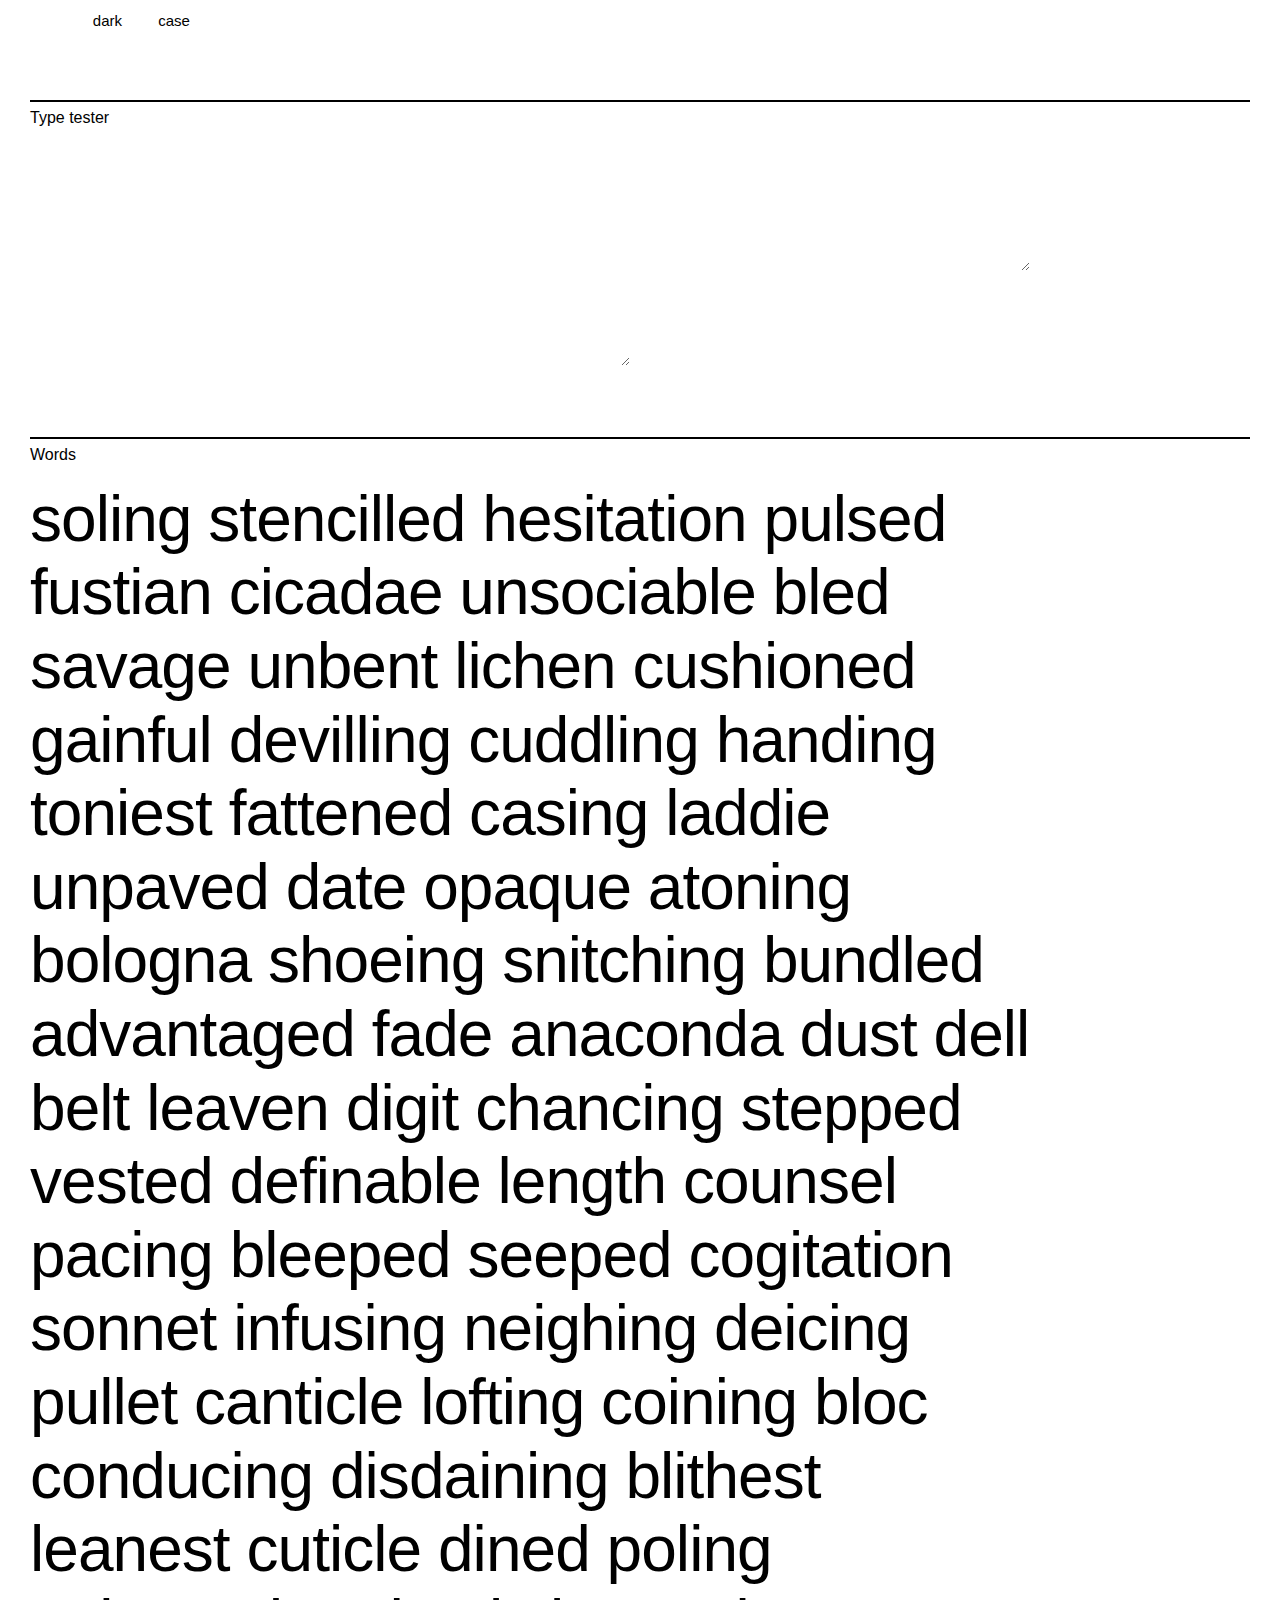
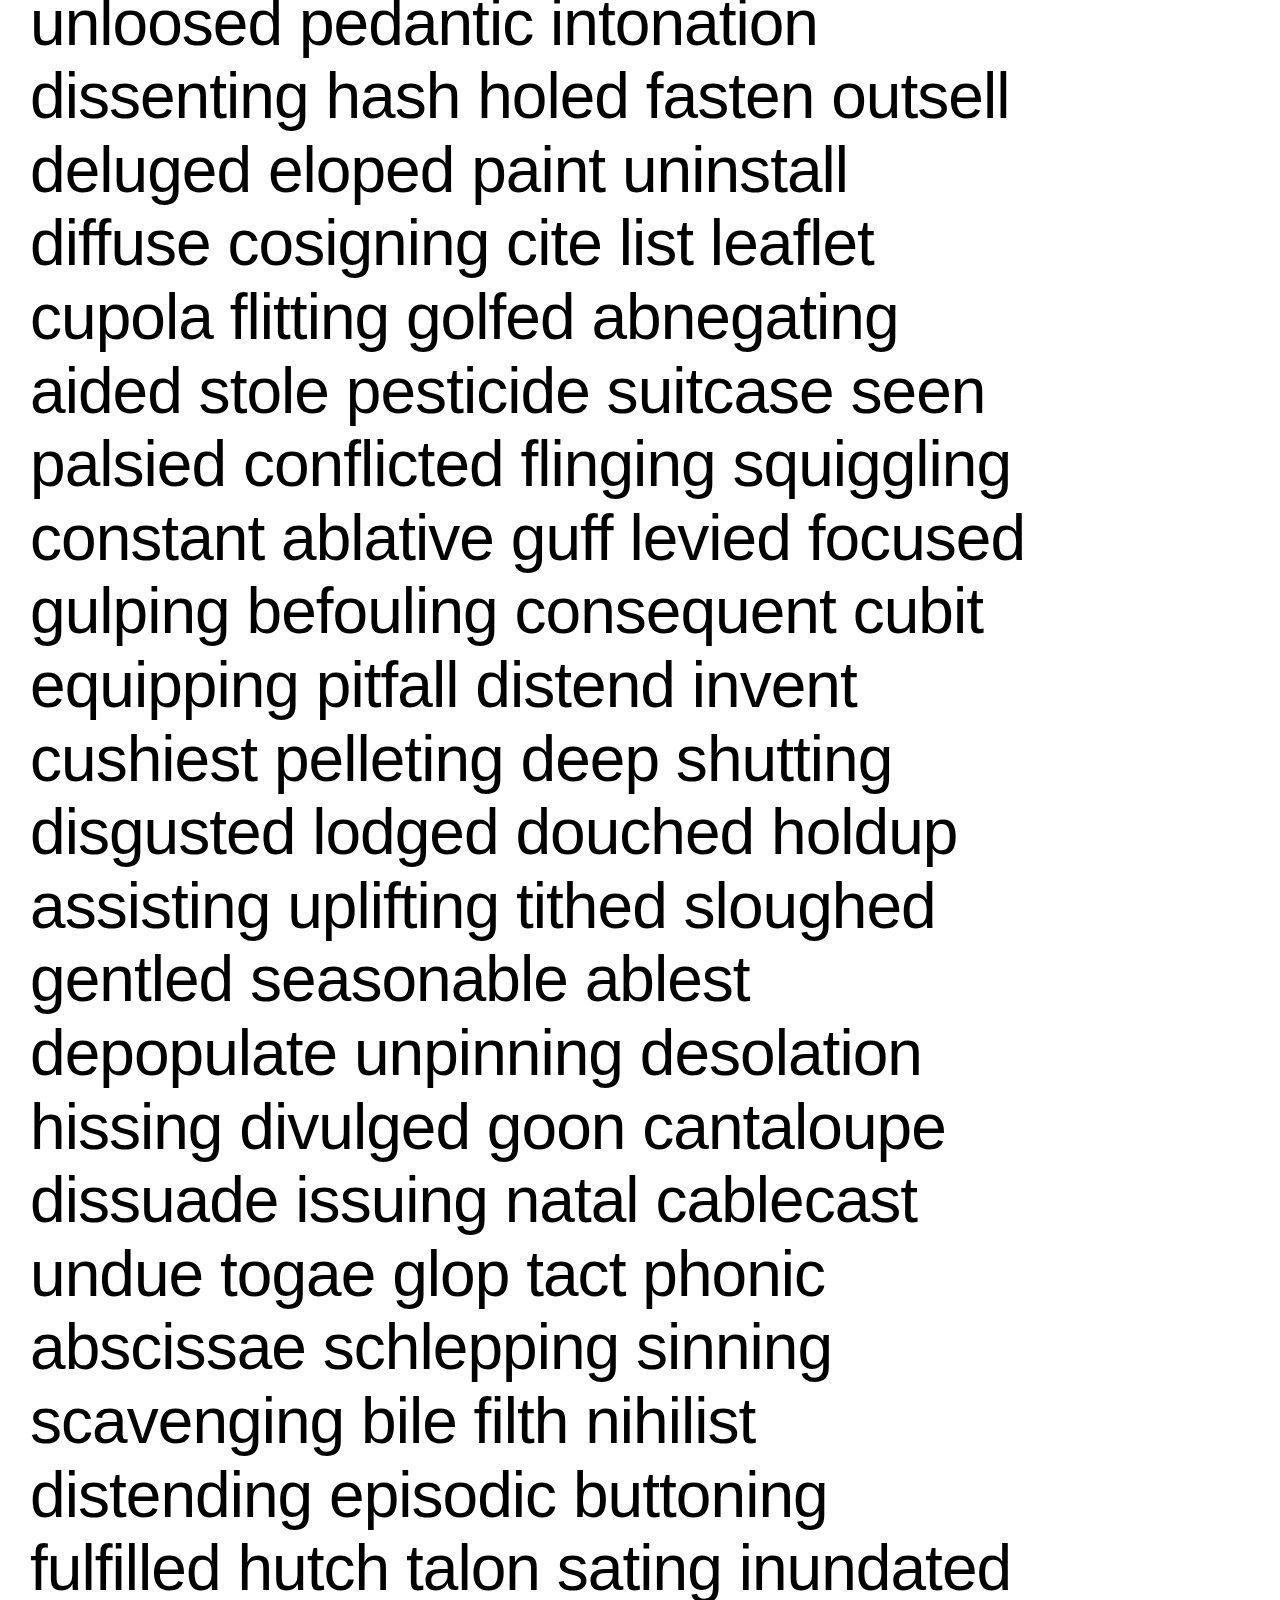
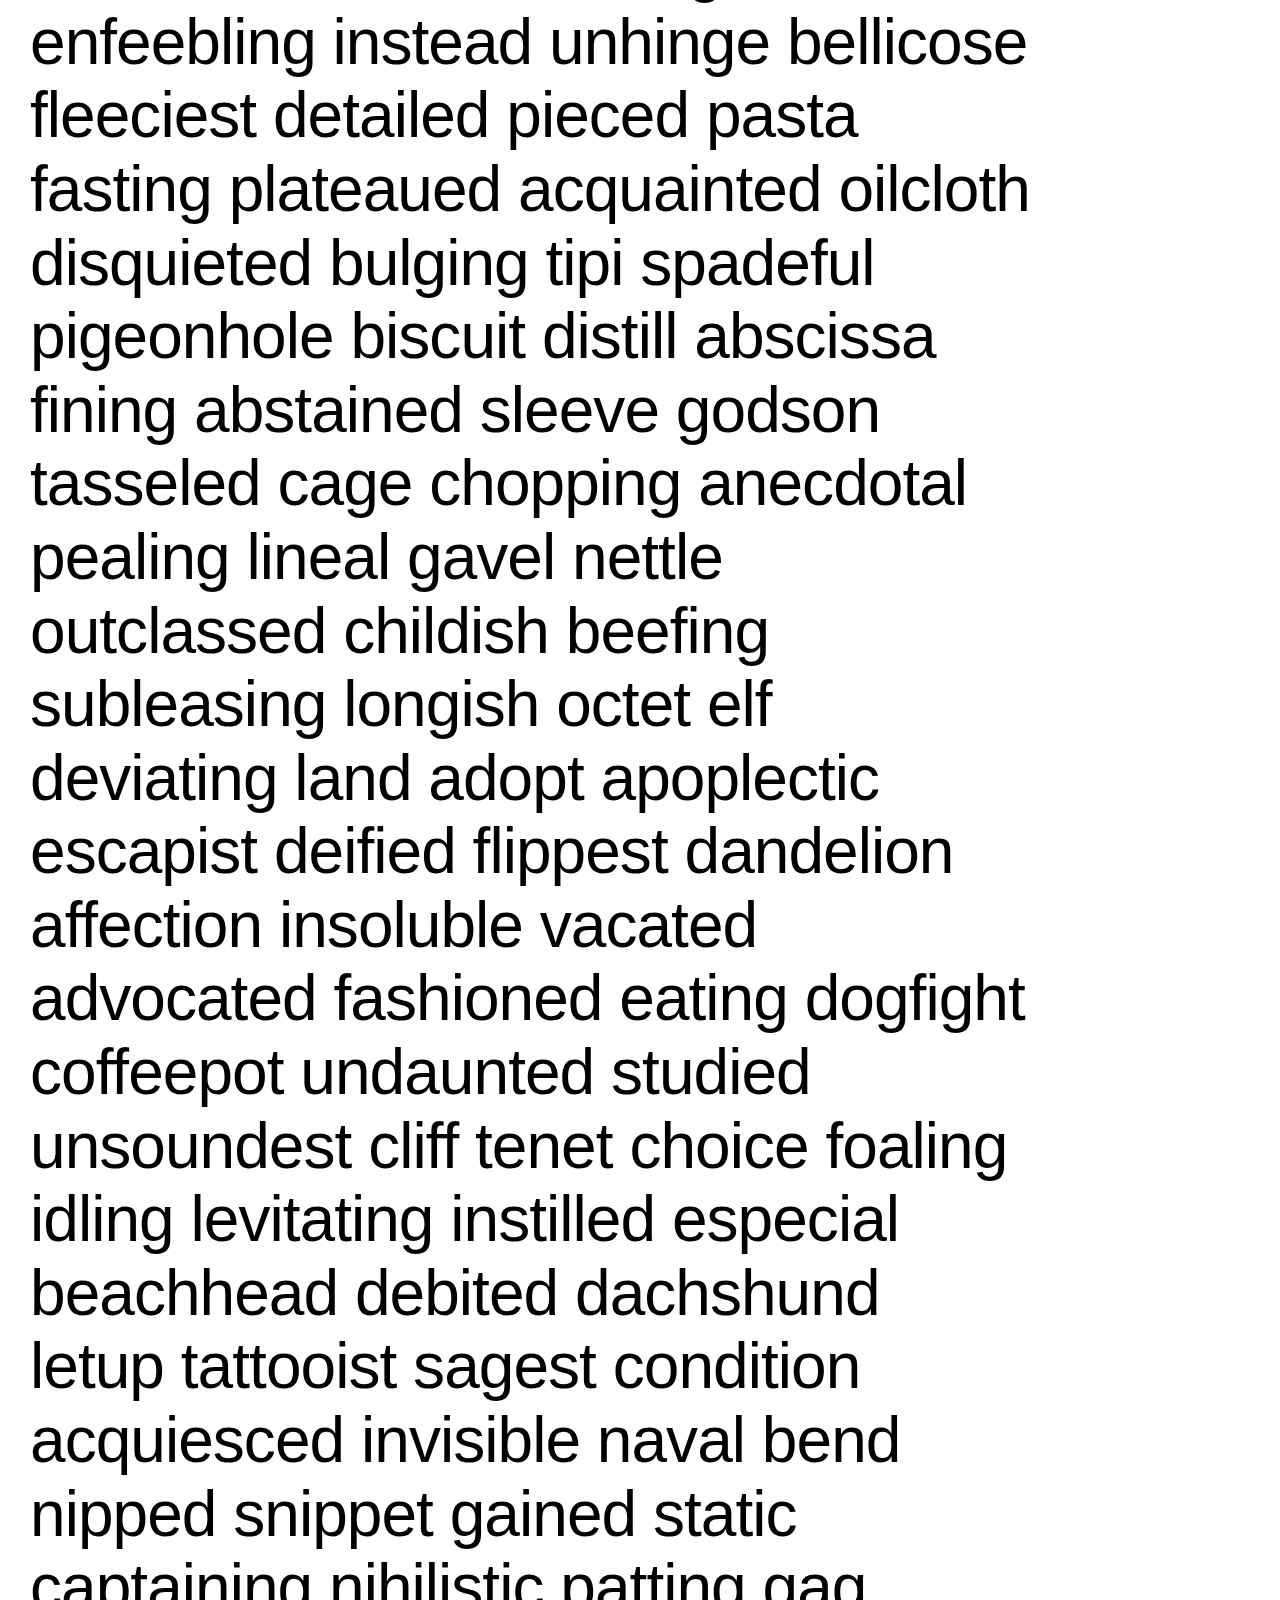
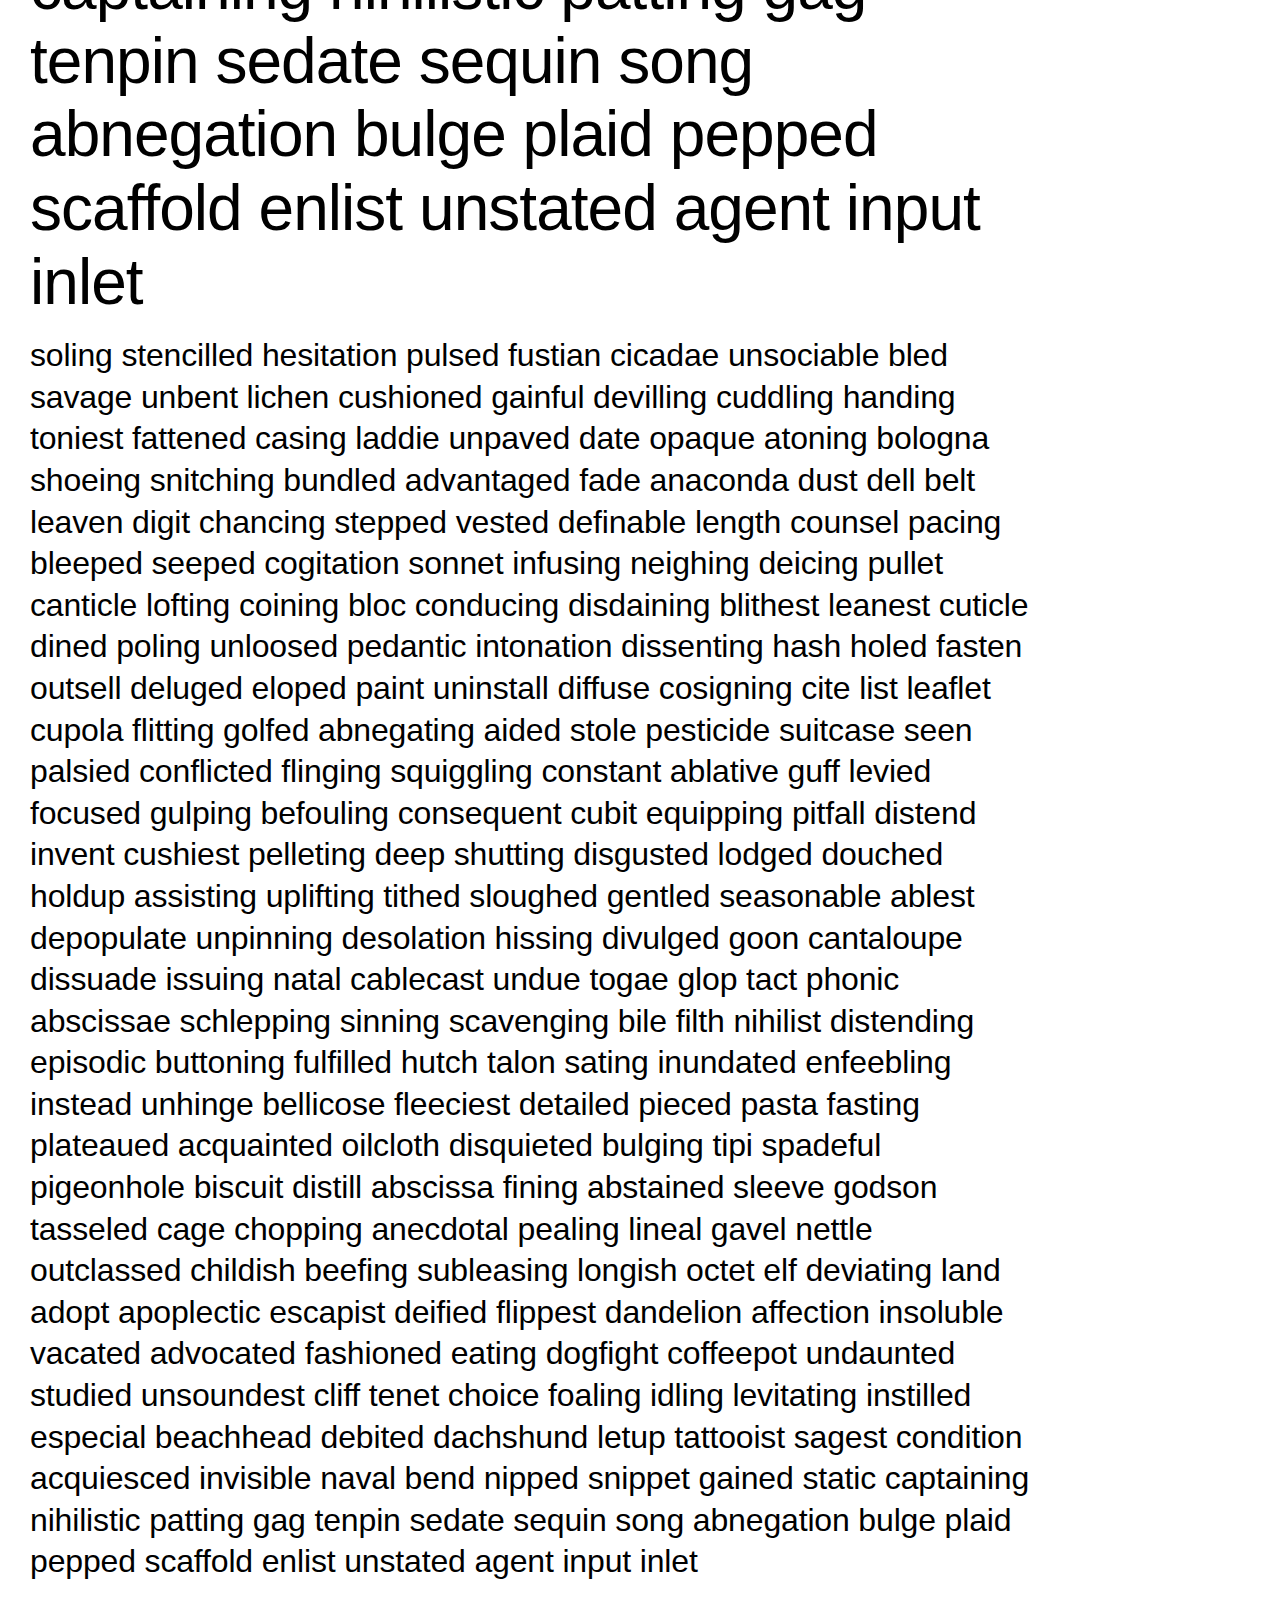
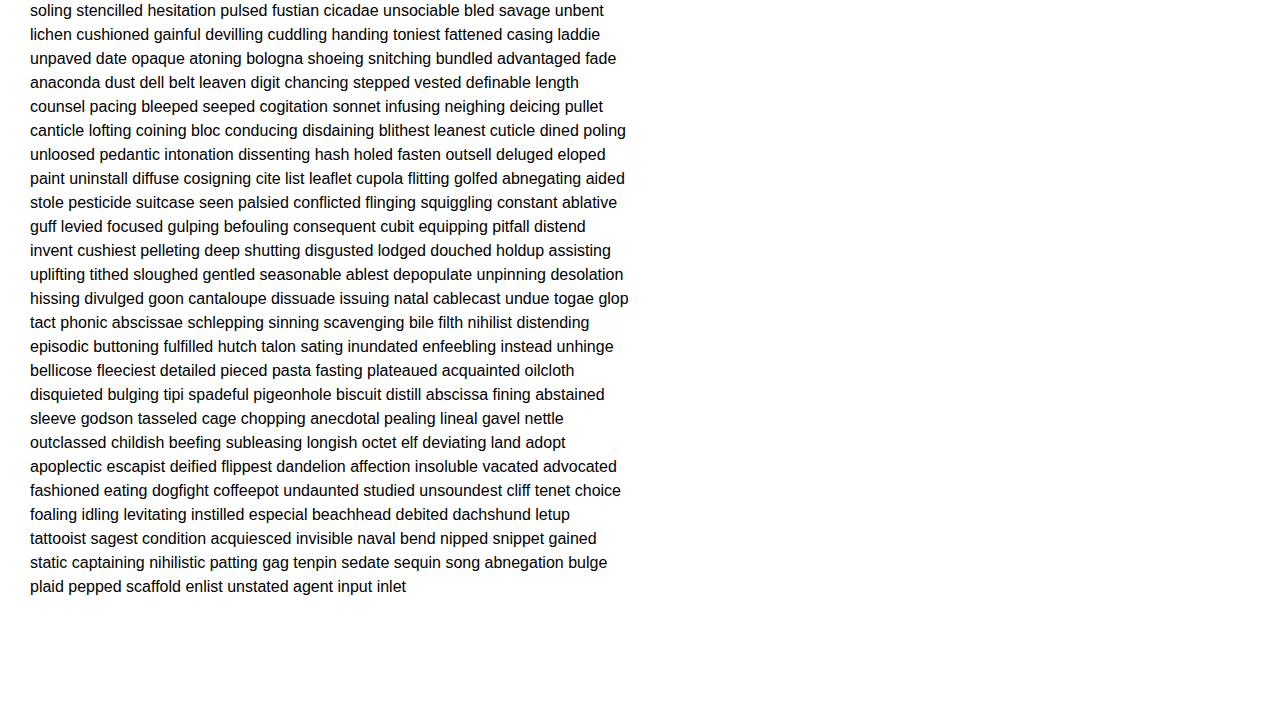
==== index.html @ 8679dfca "Add c" ====
<!doctype html>
<html>
<head>
<meta charset="utf-8">
<meta name="viewport" content="width=device-width, initial-scale=1">
<link rel="stylesheet" href="style.css">
</head>
<body>

<div class="settings-bar">
  <button class="button settings-bar__button" id="dark-button">dark</button>
  <button class="button settings-bar__button" id="uppercase-button">case</button>
  <button class="button settings-bar__button" id="ss01-button">ss01</button>
  <button class="button settings-bar__button" id="ss02-button">ss02</button>
  <button class="button settings-bar__button" id="ss03-button">ss03</button>
  <button class="button settings-bar__button" id="ss04-button">ss04</button>
  <input id="fg-color" class="color-input settings-bar__color-input">
  <input id="bg-color" class="color-input settings-bar__color-input">
</div>

<h2>Type tester</h2>

<textarea class="sync-text" rows="3" style="font-size: 2em; line-height: 1.3; letter-spacing: -.005em; max-width: 1000px">
nnn</textarea>

<textarea class="sync-text" rows="3" style="font-size: 1em; line-height: 1.5; letter-spacing: 0em; max-width: 600px">
nnn</textarea>

<!-- <h2>Text</h2> -->

<h2>Words</h2>

<p class="words" style="font-size: 4em; line-height: 1.15; letter-spacing: -.015em; max-width: 1000px">

<p class="words" style="font-size: 2em; line-height: 1.3; letter-spacing: -.005em; max-width: 1000px">

<p id="words" class="words" style="font-size: 1em; line-height: 1.5; letter-spacing: 0em; max-width: 600px">
soling stencilled hesitation pulsed fustian cicadae unsociable bled savage unbent lichen cushioned gainful devilling cuddling handing toniest fattened casing laddie unpaved date opaque atoning bologna shoeing snitching bundled advantaged fade anaconda dust dell belt leaven digit chancing stepped vested definable length counsel pacing bleeped seeped cogitation sonnet infusing neighing deicing pullet canticle lofting coining bloc conducing disdaining blithest leanest cuticle dined poling unloosed pedantic intonation dissenting hash holed fasten outsell deluged eloped paint uninstall diffuse cosigning cite list leaflet cupola flitting golfed abnegating aided stole pesticide suitcase seen palsied conflicted flinging squiggling constant ablative guff levied focused gulping befouling consequent cubit equipping pitfall distend invent cushiest pelleting deep shutting disgusted lodged douched holdup assisting uplifting tithed sloughed gentled seasonable ablest depopulate unpinning desolation hissing divulged goon cantaloupe dissuade issuing natal cablecast undue togae glop tact phonic abscissae schlepping sinning scavenging bile filth nihilist distending episodic buttoning fulfilled hutch talon sating inundated enfeebling instead unhinge bellicose fleeciest detailed pieced pasta fasting plateaued acquainted oilcloth disquieted bulging tipi spadeful pigeonhole biscuit distill abscissa fining abstained sleeve godson tasseled cage chopping anecdotal pealing lineal gavel nettle outclassed childish beefing subleasing longish octet elf deviating land adopt apoplectic escapist deified flippest dandelion affection insoluble vacated advocated fashioned eating dogfight coffeepot undaunted studied unsoundest cliff tenet choice foaling idling levitating instilled especial beachhead debited dachshund letup tattooist sagest condition acquiesced invisible naval bend nipped snippet gained static captaining nihilistic patting gag tenpin sedate sequin song abnegation bulge plaid pepped scaffold enlist unstated agent input inlet

<script src="main.js"></script>
</body>
</html>
---- style.css ----
@font-face {
  font-family: 'TTUU';
  font-weight: 400;
  src: url(TTUU-Regular.otf);
}

* {
  box-sizing: border-box;
  font: inherit;
  margin: 0;
  padding: 0;
}

body {
  font-family: 'TTUU', sans-serif;
  font-size: 16px;
  line-height: 1.5;
  margin: 100px auto 120px;
  max-width: 1600px;
  padding: 0 30px;
  /* text-transform: uppercase; */
  word-wrap: break-word;

  background: #fff;
  /* background: #0af50a; */
  /* background: #ff0707; */
  /* background: #fff000; */
  /* background: #00ccff; */
  /* background: #ff00cc; */
  color: #000;
}

.dark {
  background: #000;
  /* background: #0076d6; */
  color: #fff;
  /* color: #0af50a; */
  /* color: #ff0707; */
  /* color: #fff000; */
  /* color: #00ccff; */
  /* color: #ff00cc; */
}

.uppercase {
  text-transform: uppercase;
  /* text-transform: capitalize; */
}

.color-input {
  background: none;
  border: 0;
  color: inherit;
}

textarea {
  background: inherit;
  border: 0;
  color: inherit;
  margin: 0 0 16px;
  outline: 0;
  padding: 0;
  text-transform: inherit;
  width: 100%;
}


p {
  margin: 0 0 16px;
}

h2 {
  border-top: 2px solid;
  border-top-color: inherit;
  margin: 48px 0 16px;
  padding: .25em 0 0 0;
}

img {
  display: block;
  margin: 0 auto;
  max-width: 1000px;
  width: 100%;
}

button {
  background: none;
  border: 0;
  color: inherit;
  text-transform: inherit;
}

.button {
  cursor: pointer;
}

.settings-bar {
  background: inherit;
  font-size: 15px;
  left: 0;
  line-height: 1;
  padding: 0 6%;
  position: fixed;
  top: 0;
  width: 100%;
}

.settings-bar__button {
  padding: 13px 16px 11px;
}

.settings-bar__color-input {
  border: 0;
  padding: 12px 0 10px;
  width: 160px;
}

#dark-button {
  /* display: none; */
}

#ss01-button,
#ss02-button,
#ss03-button,
#ss04-button,
#fg-color,
#bg-color {
  display: none;
}
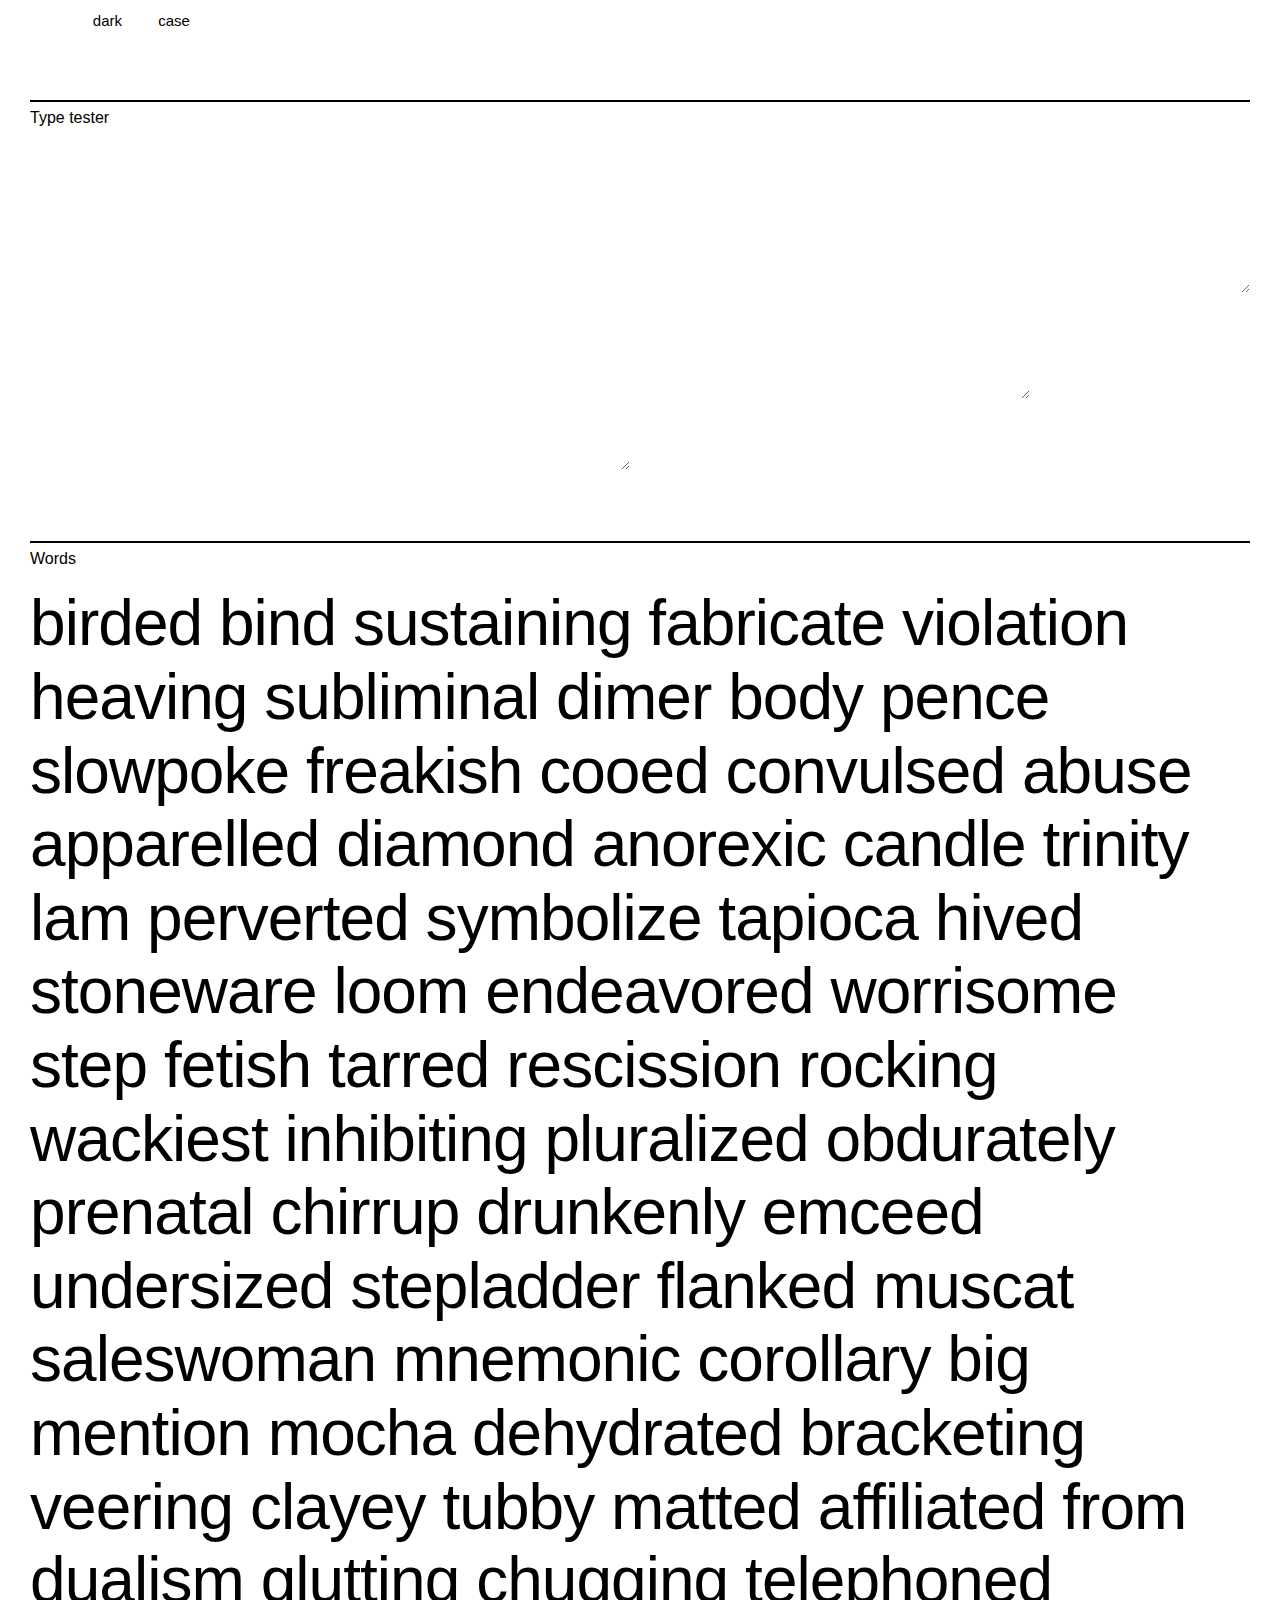
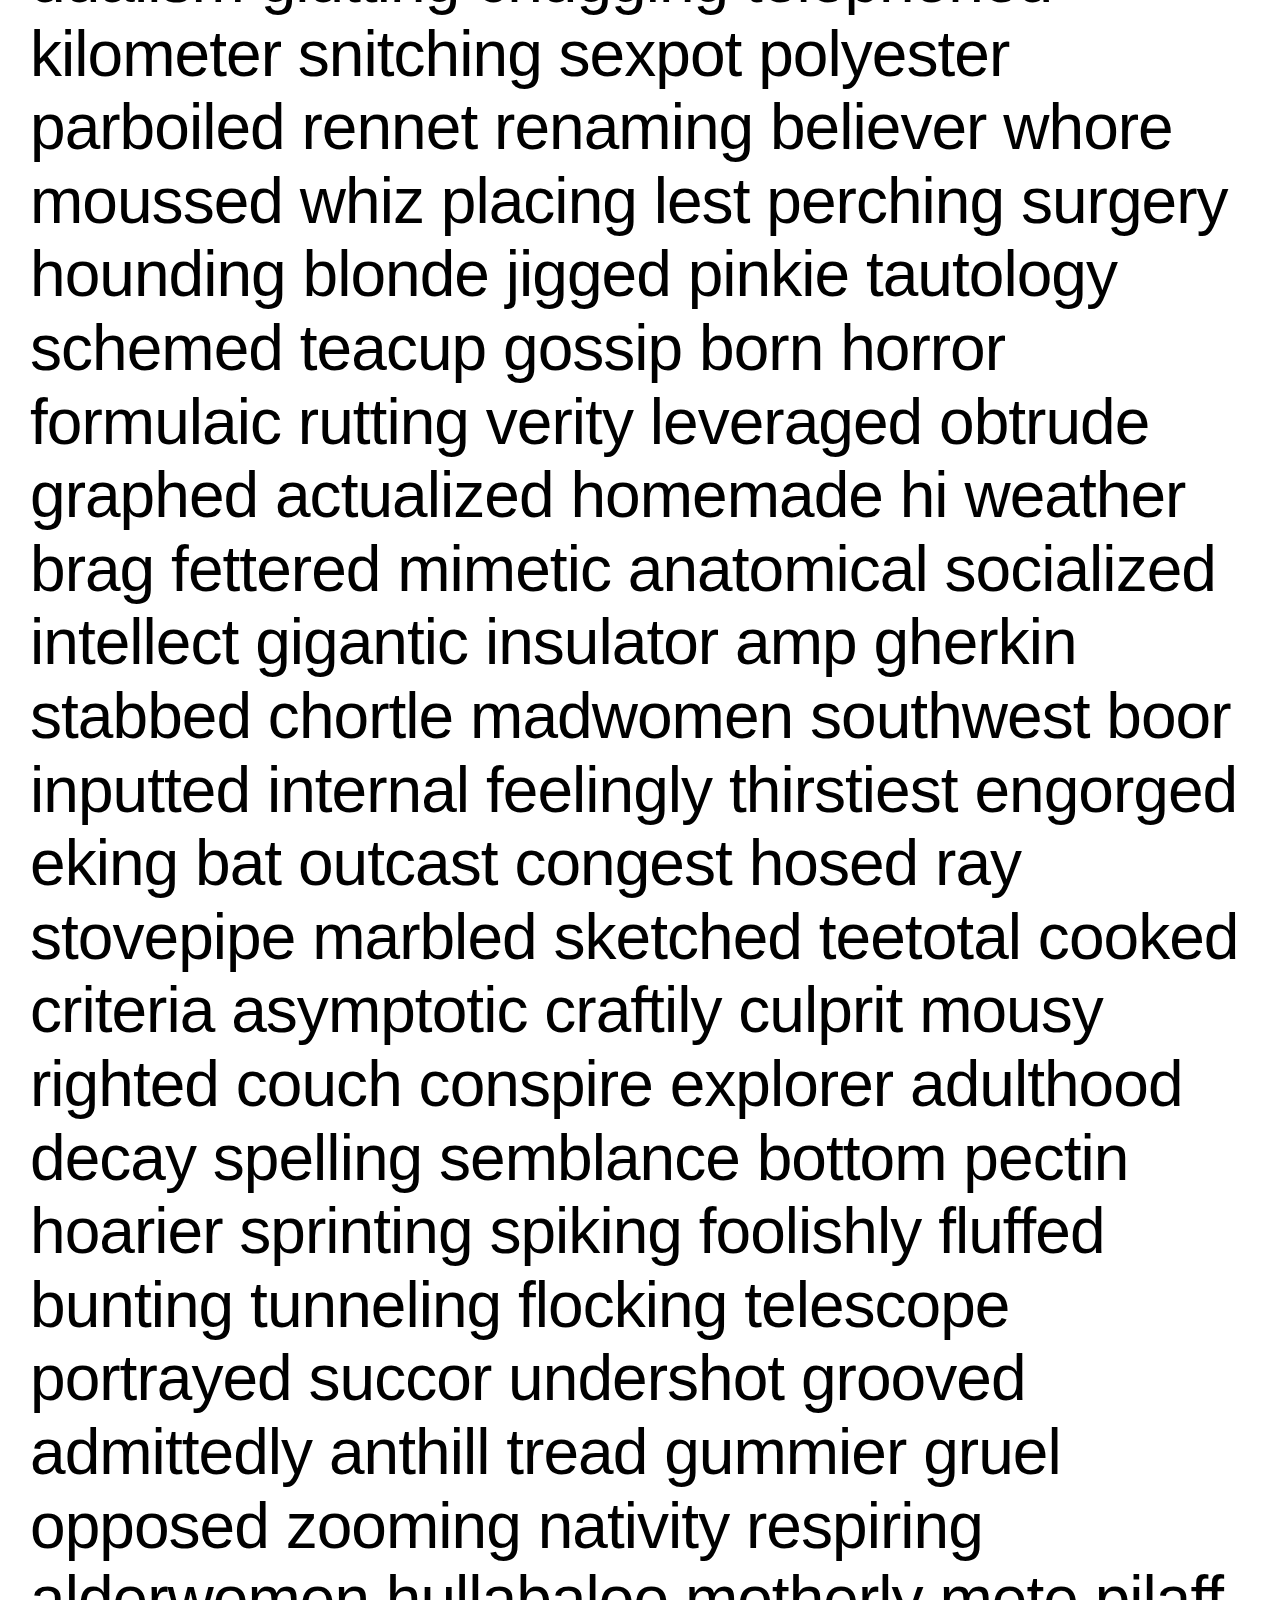
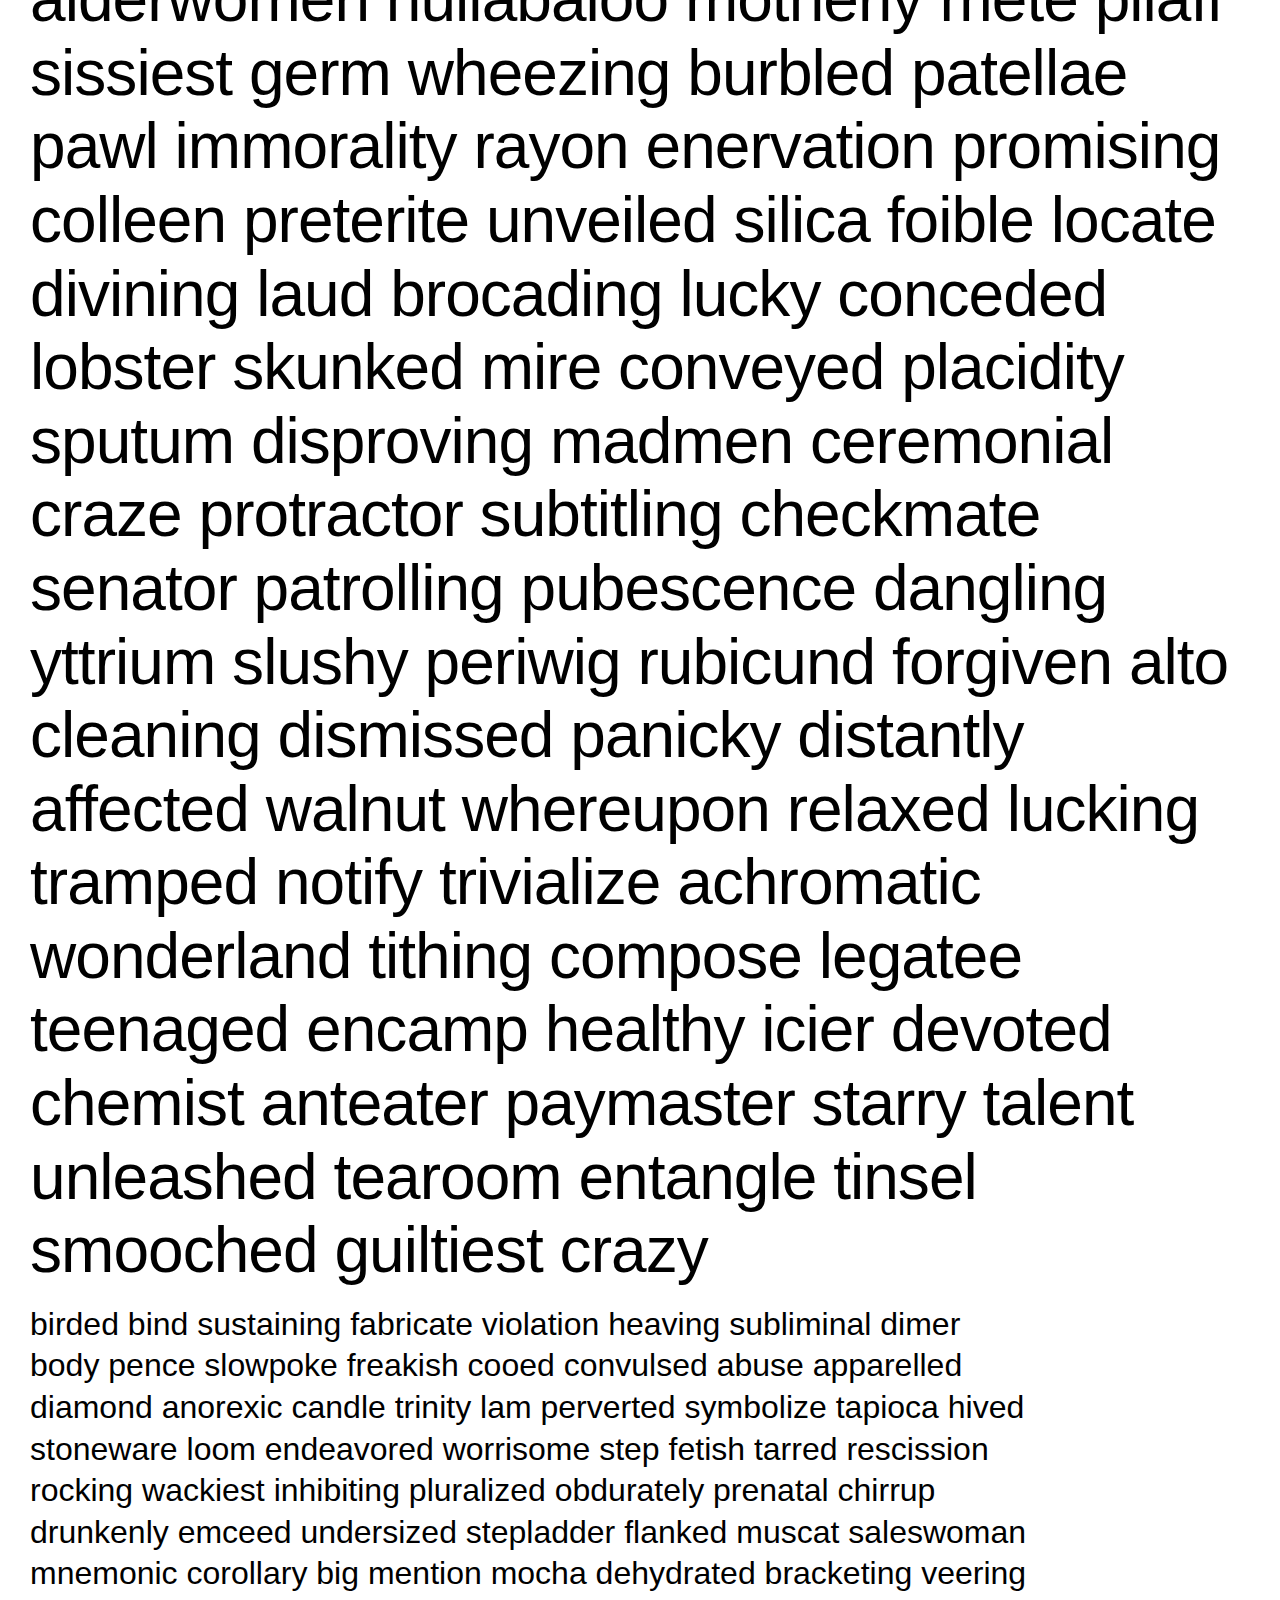
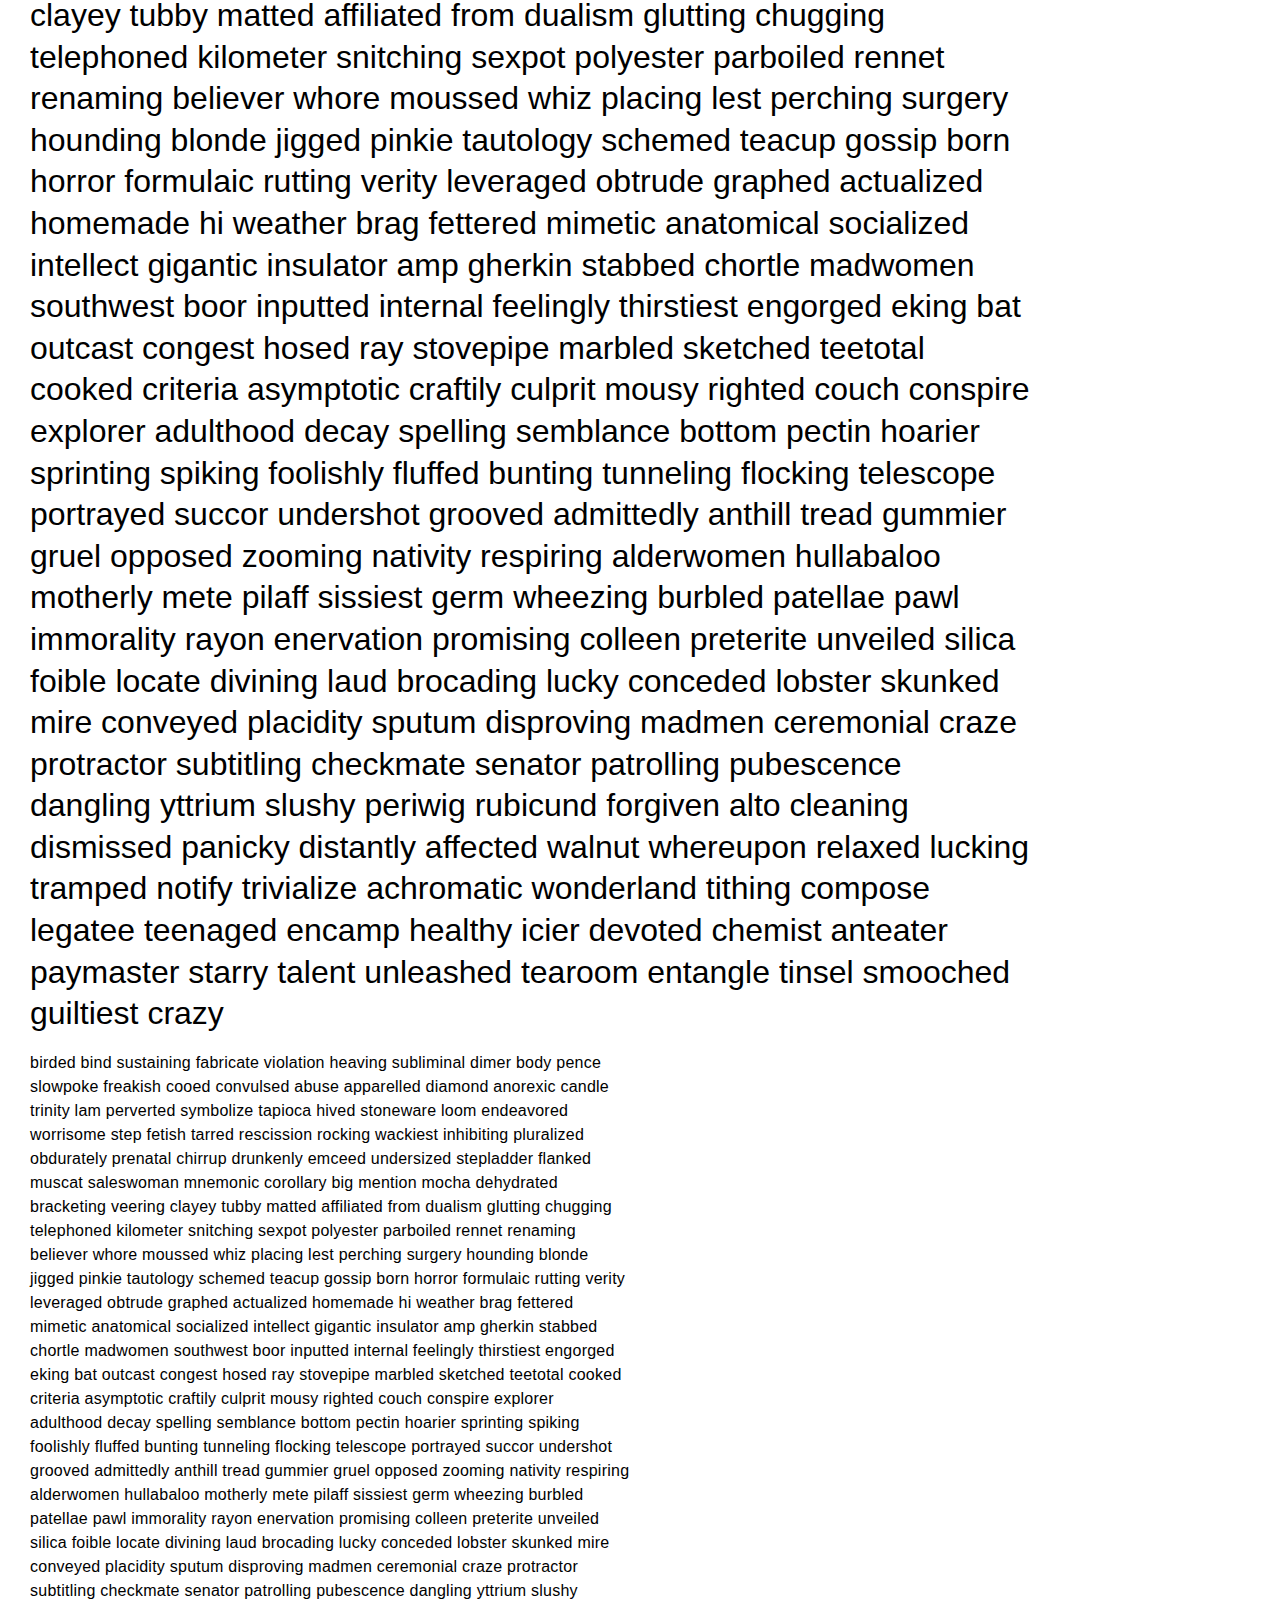
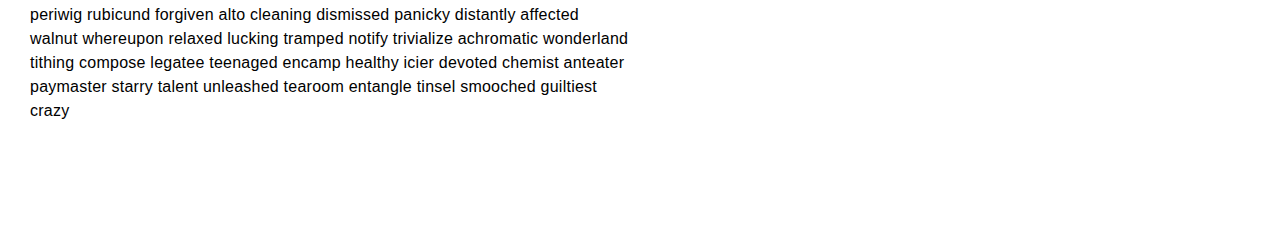
==== commit 9b0dcec5: "Update" ====
--- a/index.html
+++ b/index.html
@@ -20,22 +20,25 @@
 
 <h2>Type tester</h2>
 
-<textarea class="sync-text" rows="3" style="font-size: 2em; line-height: 1.3; letter-spacing: -.005em; max-width: 1000px">
+<textarea class="sync-text" rows="2" style="font-size: 4em; line-height: 1.15; letter-spacing: -.015em; max-width: 1300px">
 nnn</textarea>
 
-<textarea class="sync-text" rows="3" style="font-size: 1em; line-height: 1.5; letter-spacing: 0em; max-width: 600px">
+<textarea class="sync-text" rows="2" style="font-size: 2em; line-height: 1.3; letter-spacing: 0em; max-width: 1000px">
+nnn</textarea>
+
+<textarea class="sync-text" rows="2" style="font-size: 1em; line-height: 1.5; letter-spacing: .015em; max-width: 600px">
 nnn</textarea>
 
 <!-- <h2>Text</h2> -->
 
 <h2>Words</h2>
 
-<p class="words" style="font-size: 4em; line-height: 1.15; letter-spacing: -.015em; max-width: 1000px">
+<p class="words" style="font-size: 4em; line-height: 1.15; letter-spacing: -.015em; max-width: 1300px">
 
-<p class="words" style="font-size: 2em; line-height: 1.3; letter-spacing: -.005em; max-width: 1000px">
+<p class="words" style="font-size: 2em; line-height: 1.3; letter-spacing: 0em; max-width: 1000px">
 
-<p id="words" class="words" style="font-size: 1em; line-height: 1.5; letter-spacing: 0em; max-width: 600px">
-soling stencilled hesitation pulsed fustian cicadae unsociable bled savage unbent lichen cushioned gainful devilling cuddling handing toniest fattened casing laddie unpaved date opaque atoning bologna shoeing snitching bundled advantaged fade anaconda dust dell belt leaven digit chancing stepped vested definable length counsel pacing bleeped seeped cogitation sonnet infusing neighing deicing pullet canticle lofting coining bloc conducing disdaining blithest leanest cuticle dined poling unloosed pedantic intonation dissenting hash holed fasten outsell deluged eloped paint uninstall diffuse cosigning cite list leaflet cupola flitting golfed abnegating aided stole pesticide suitcase seen palsied conflicted flinging squiggling constant ablative guff levied focused gulping befouling consequent cubit equipping pitfall distend invent cushiest pelleting deep shutting disgusted lodged douched holdup assisting uplifting tithed sloughed gentled seasonable ablest depopulate unpinning desolation hissing divulged goon cantaloupe dissuade issuing natal cablecast undue togae glop tact phonic abscissae schlepping sinning scavenging bile filth nihilist distending episodic buttoning fulfilled hutch talon sating inundated enfeebling instead unhinge bellicose fleeciest detailed pieced pasta fasting plateaued acquainted oilcloth disquieted bulging tipi spadeful pigeonhole biscuit distill abscissa fining abstained sleeve godson tasseled cage chopping anecdotal pealing lineal gavel nettle outclassed childish beefing subleasing longish octet elf deviating land adopt apoplectic escapist deified flippest dandelion affection insoluble vacated advocated fashioned eating dogfight coffeepot undaunted studied unsoundest cliff tenet choice foaling idling levitating instilled especial beachhead debited dachshund letup tattooist sagest condition acquiesced invisible naval bend nipped snippet gained static captaining nihilistic patting gag tenpin sedate sequin song abnegation bulge plaid pepped scaffold enlist unstated agent input inlet
+<p id="words" class="words" style="font-size: 1em; line-height: 1.5; letter-spacing: .015em; max-width: 600px">
+birded bind sustaining fabricate violation heaving subliminal dimer body pence slowpoke freakish cooed convulsed abuse apparelled diamond anorexic candle trinity lam perverted symbolize tapioca hived stoneware loom endeavored worrisome step fetish tarred rescission rocking wackiest inhibiting pluralized obdurately prenatal chirrup drunkenly emceed undersized stepladder flanked muscat saleswoman mnemonic corollary big mention mocha dehydrated bracketing veering clayey tubby matted affiliated from dualism glutting chugging telephoned kilometer snitching sexpot polyester parboiled rennet renaming believer whore moussed whiz placing lest perching surgery hounding blonde jigged pinkie tautology schemed teacup gossip born horror formulaic rutting verity leveraged obtrude graphed actualized homemade hi weather brag fettered mimetic anatomical socialized intellect gigantic insulator amp gherkin stabbed chortle madwomen southwest boor inputted internal feelingly thirstiest engorged eking bat outcast congest hosed ray stovepipe marbled sketched teetotal cooked criteria asymptotic craftily culprit mousy righted couch conspire explorer adulthood decay spelling semblance bottom pectin hoarier sprinting spiking foolishly fluffed bunting tunneling flocking telescope portrayed succor undershot grooved admittedly anthill tread gummier gruel opposed zooming nativity respiring alderwomen hullabaloo motherly mete pilaff sissiest germ wheezing burbled patellae pawl immorality rayon enervation promising colleen preterite unveiled silica foible locate divining laud brocading lucky conceded lobster skunked mire conveyed placidity sputum disproving madmen ceremonial craze protractor subtitling checkmate senator patrolling pubescence dangling yttrium slushy periwig rubicund forgiven alto cleaning dismissed panicky distantly affected walnut whereupon relaxed lucking tramped notify trivialize achromatic wonderland tithing compose legatee teenaged encamp healthy icier devoted chemist anteater paymaster starry talent unleashed tearoom entangle tinsel smooched guiltiest crazy
 
 <script src="main.js"></script>
 </body>
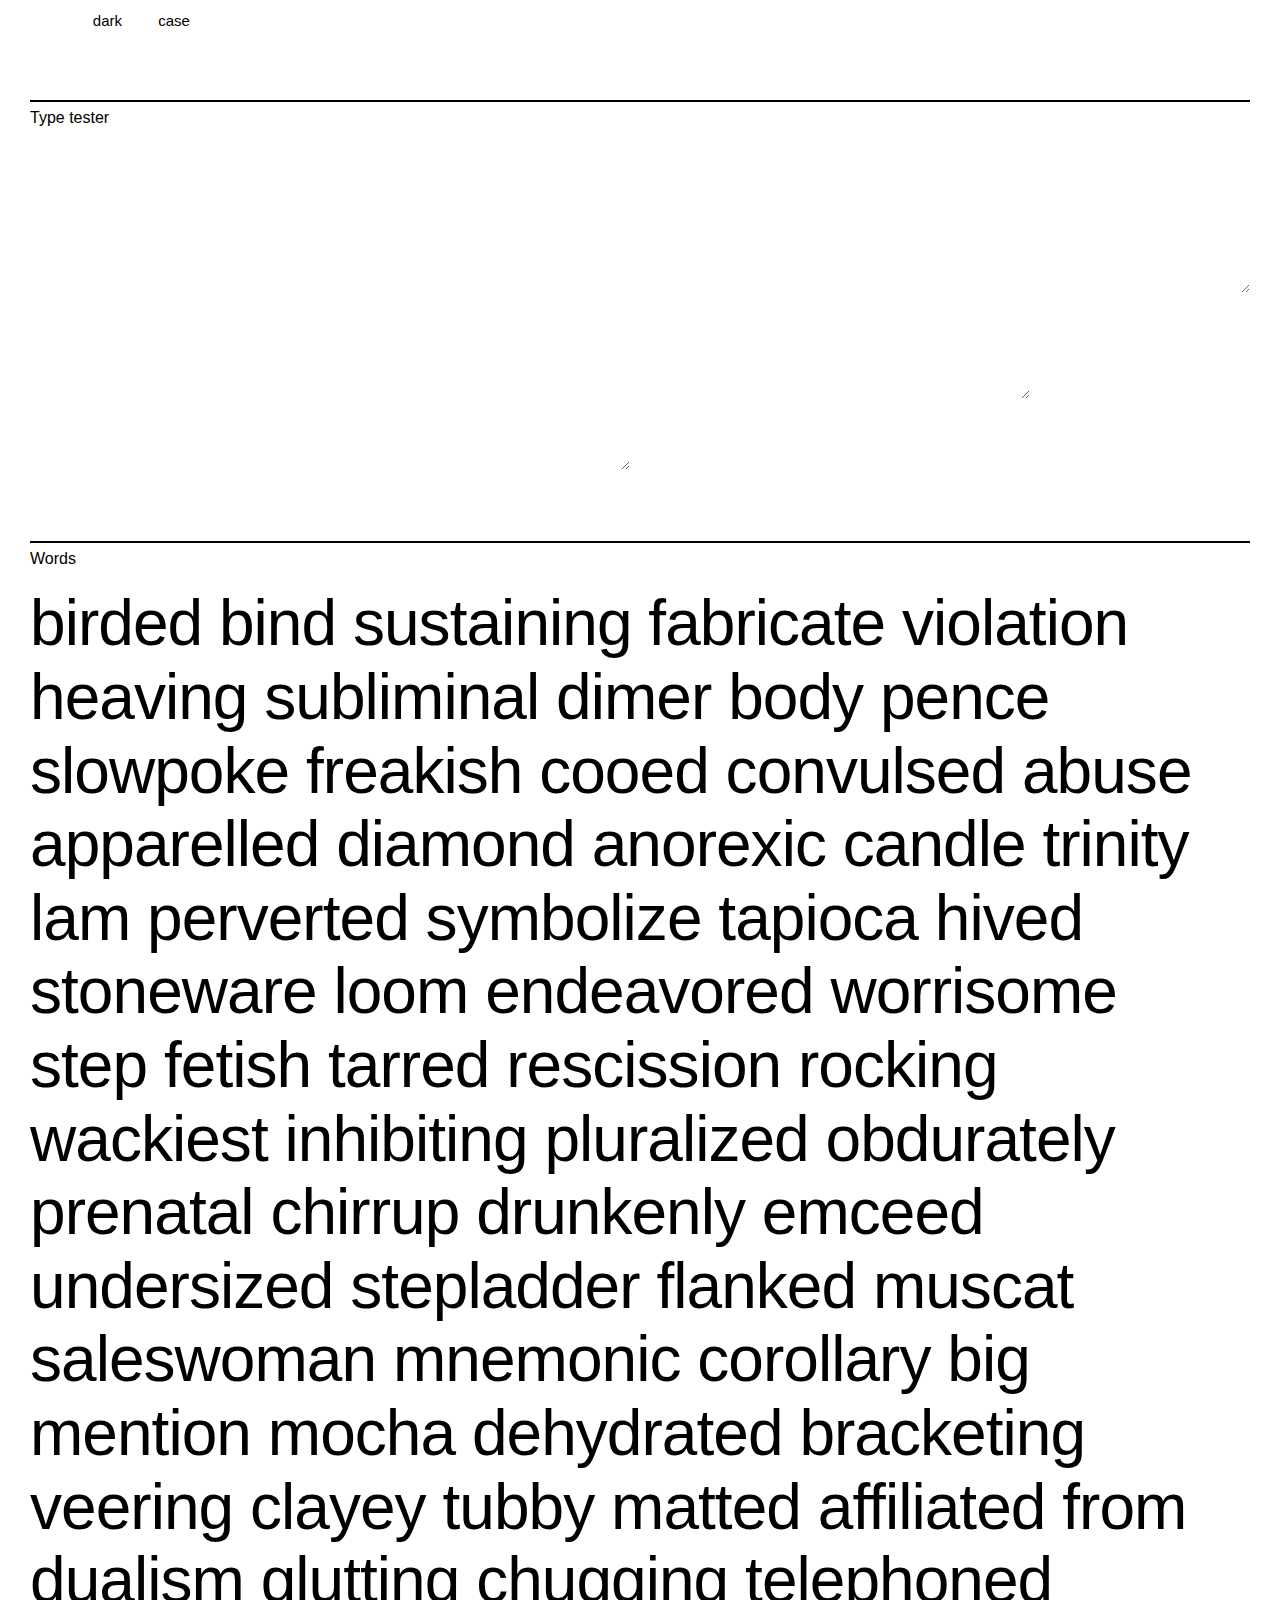
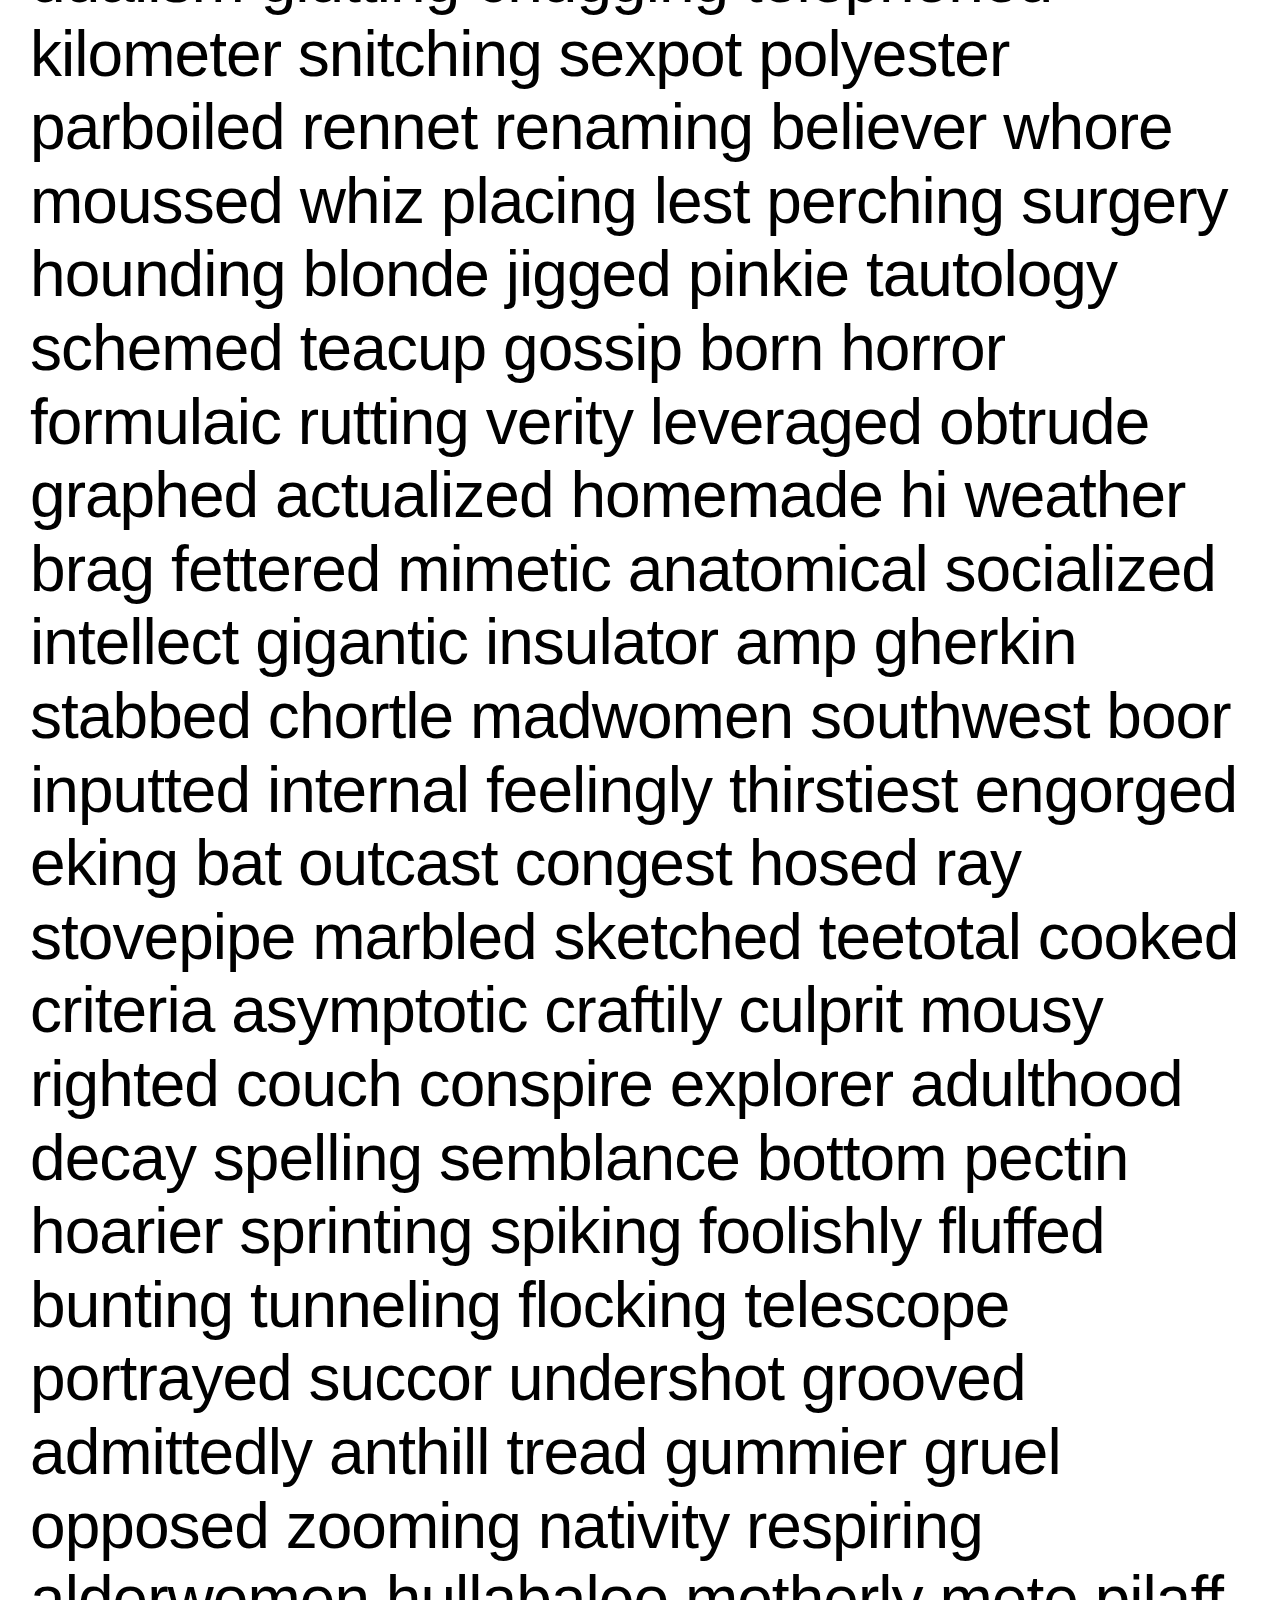
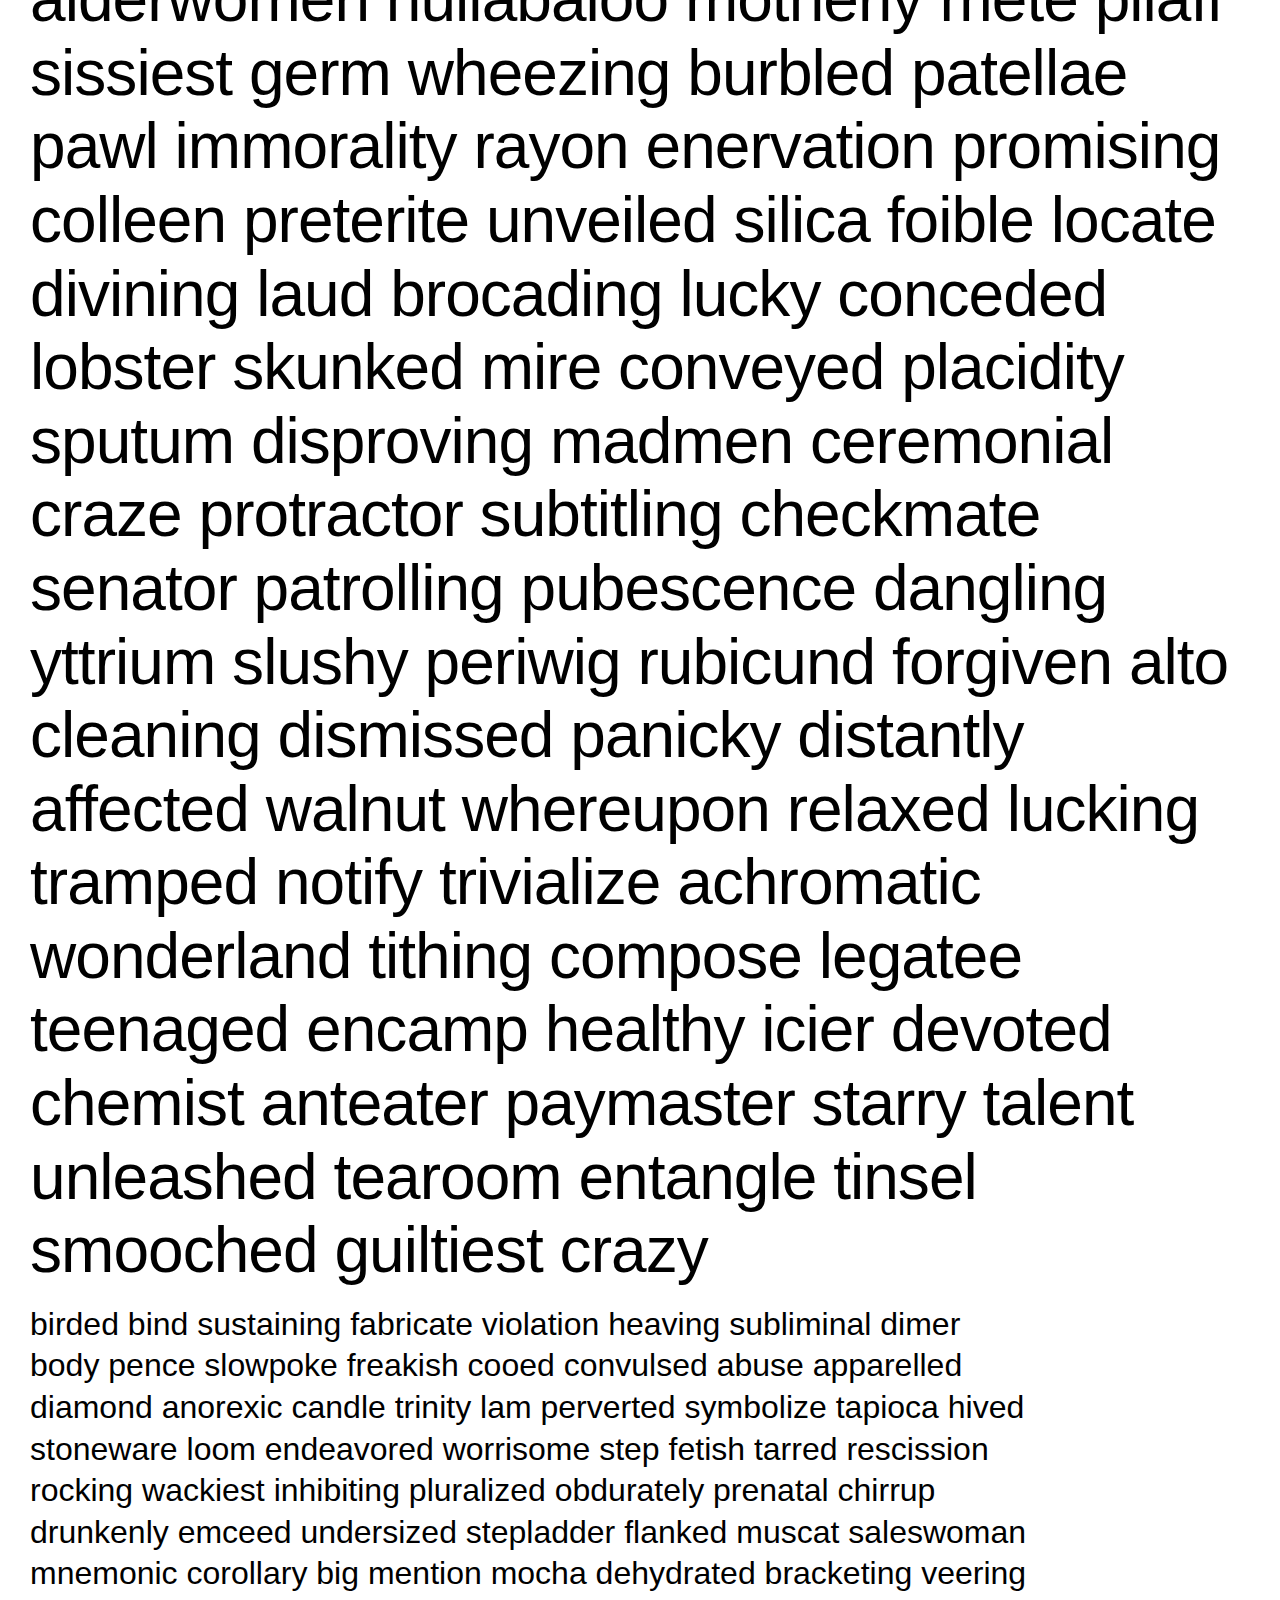
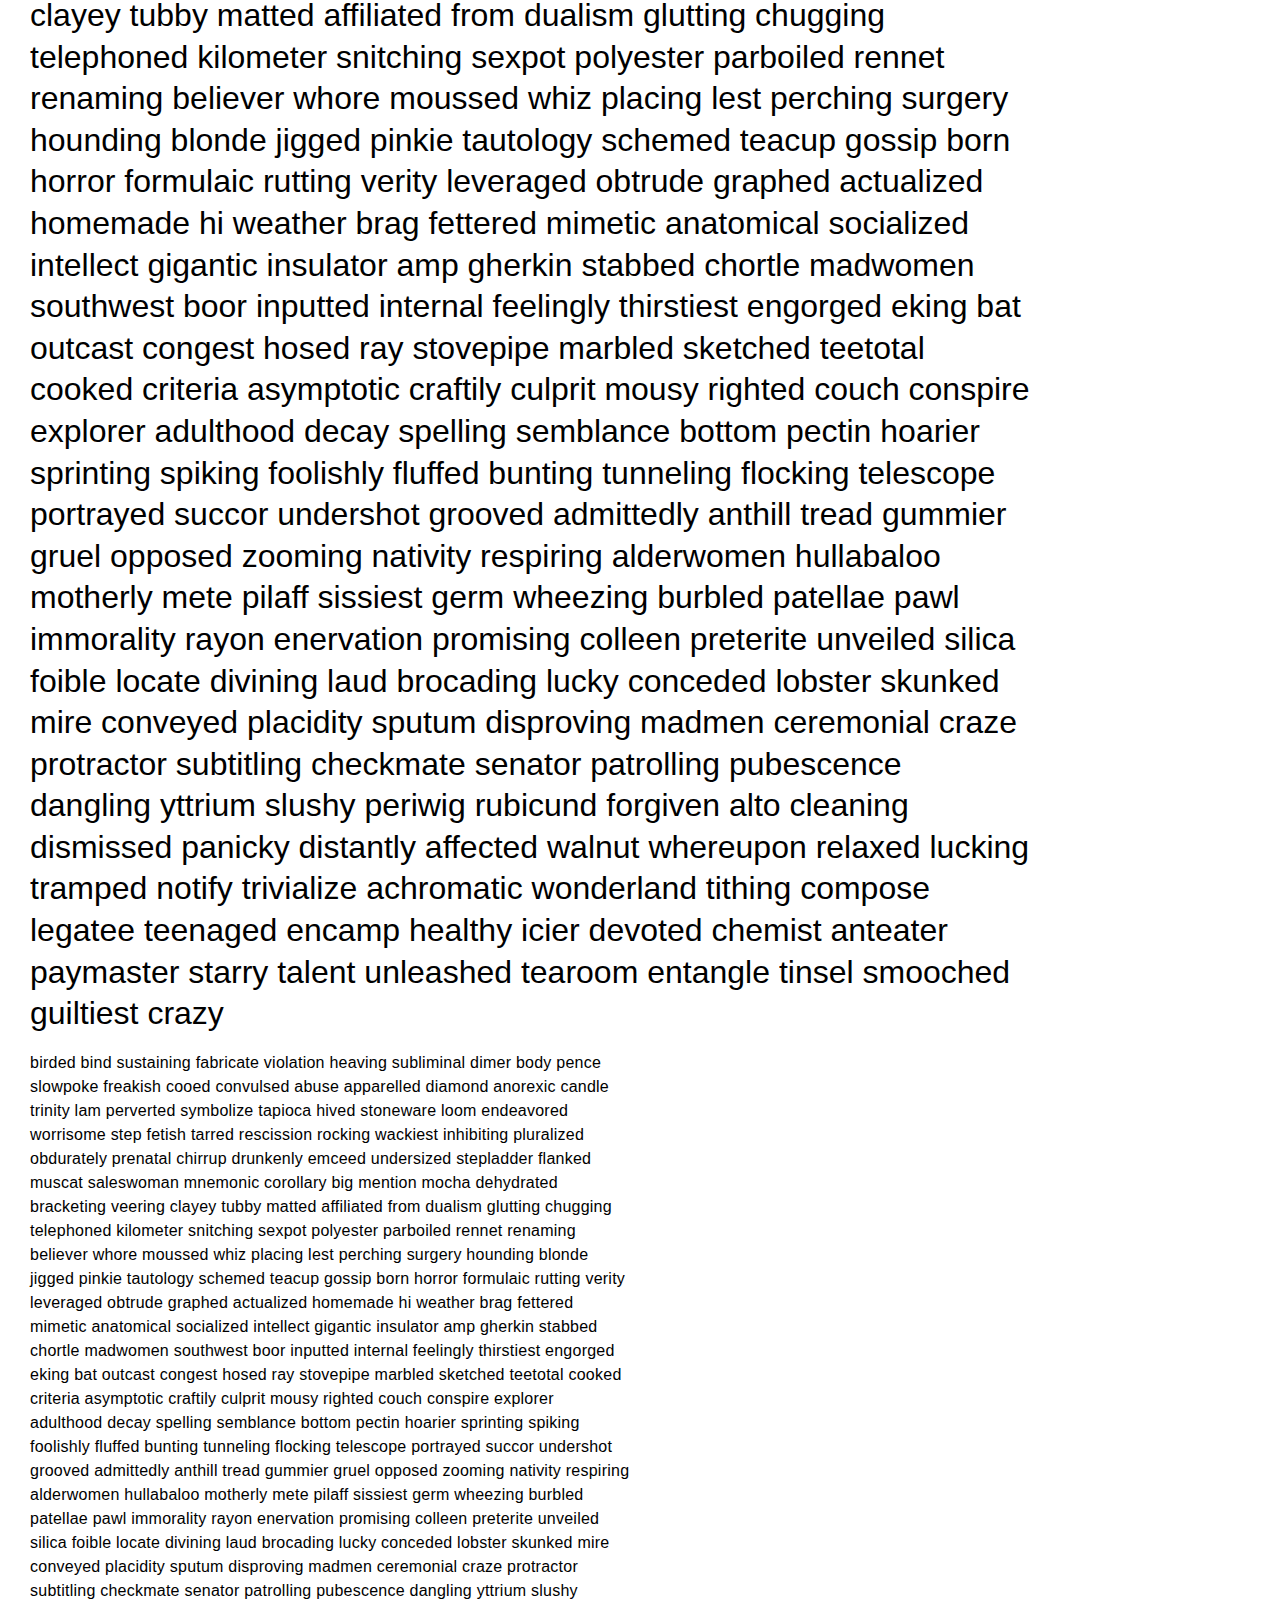
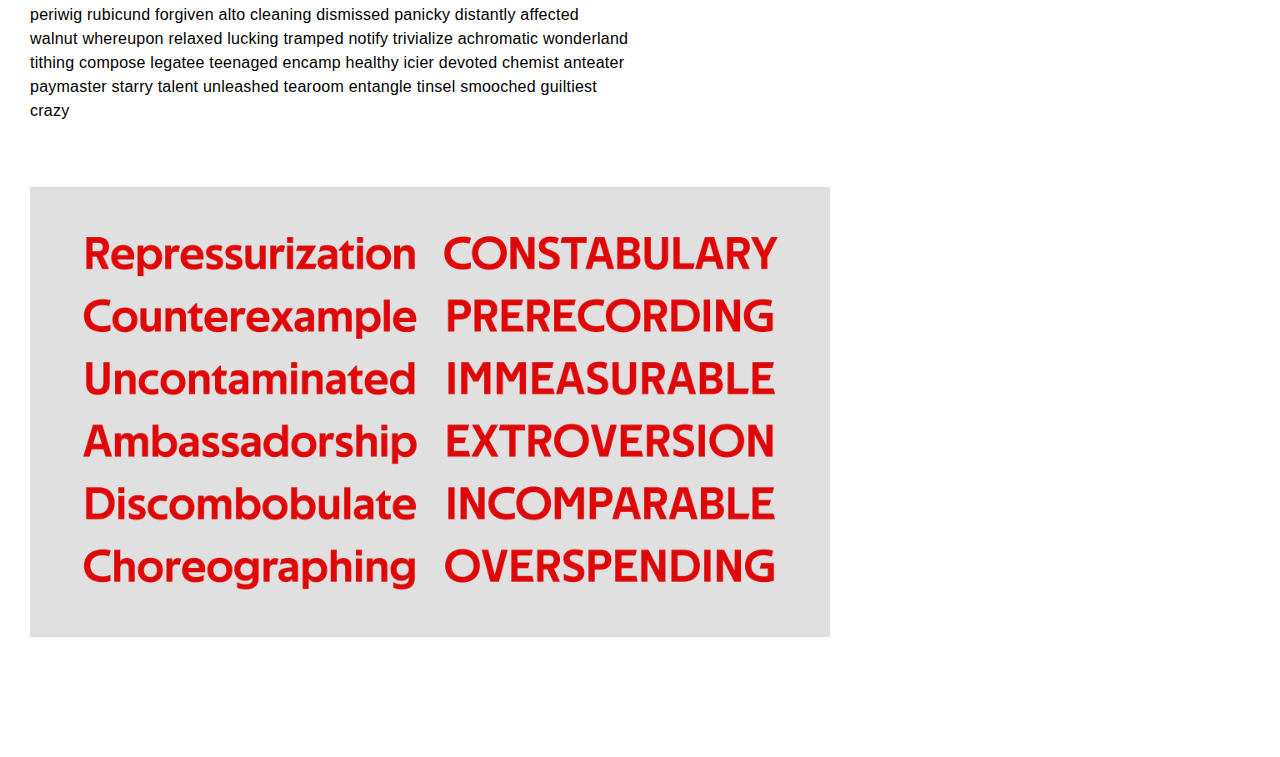
==== commit 495a6848: "Update" ====
--- a/index.html
+++ b/index.html
@@ -40,6 +40,12 @@
 <p id="words" class="words" style="font-size: 1em; line-height: 1.5; letter-spacing: .015em; max-width: 600px">
 birded bind sustaining fabricate violation heaving subliminal dimer body pence slowpoke freakish cooed convulsed abuse apparelled diamond anorexic candle trinity lam perverted symbolize tapioca hived stoneware loom endeavored worrisome step fetish tarred rescission rocking wackiest inhibiting pluralized obdurately prenatal chirrup drunkenly emceed undersized stepladder flanked muscat saleswoman mnemonic corollary big mention mocha dehydrated bracketing veering clayey tubby matted affiliated from dualism glutting chugging telephoned kilometer snitching sexpot polyester parboiled rennet renaming believer whore moussed whiz placing lest perching surgery hounding blonde jigged pinkie tautology schemed teacup gossip born horror formulaic rutting verity leveraged obtrude graphed actualized homemade hi weather brag fettered mimetic anatomical socialized intellect gigantic insulator amp gherkin stabbed chortle madwomen southwest boor inputted internal feelingly thirstiest engorged eking bat outcast congest hosed ray stovepipe marbled sketched teetotal cooked criteria asymptotic craftily culprit mousy righted couch conspire explorer adulthood decay spelling semblance bottom pectin hoarier sprinting spiking foolishly fluffed bunting tunneling flocking telescope portrayed succor undershot grooved admittedly anthill tread gummier gruel opposed zooming nativity respiring alderwomen hullabaloo motherly mete pilaff sissiest germ wheezing burbled patellae pawl immorality rayon enervation promising colleen preterite unveiled silica foible locate divining laud brocading lucky conceded lobster skunked mire conveyed placidity sputum disproving madmen ceremonial craze protractor subtitling checkmate senator patrolling pubescence dangling yttrium slushy periwig rubicund forgiven alto cleaning dismissed panicky distantly affected walnut whereupon relaxed lucking tramped notify trivialize achromatic wonderland tithing compose legatee teenaged encamp healthy icier devoted chemist anteater paymaster starry talent unleashed tearoom entangle tinsel smooched guiltiest crazy
 
+<p>
+<br>
+<br>
+
+<img src="specimen.png">
+
 <script src="main.js"></script>
 </body>
 </html>
--- a/style.css
+++ b/style.css
@@ -1,7 +1,7 @@
 @font-face {
-  font-family: 'TTUU';
+  font-family: 'Techna';
   font-weight: 400;
-  src: url(TTUU-Regular.otf);
+  src: url(Techna-Regular.otf);
 }
 
 * {
@@ -12,13 +12,14 @@
 }
 
 body {
-  font-family: 'TTUU', sans-serif;
+  font-family: 'Techna', sans-serif;
   font-size: 16px;
   line-height: 1.5;
   margin: 100px auto 120px;
   max-width: 1600px;
   padding: 0 30px;
   /* text-transform: uppercase; */
+  /* text-transform: capitalize; */
   word-wrap: break-word;
 
   background: #fff;
@@ -77,8 +78,7 @@
 
 img {
   display: block;
-  margin: 0 auto;
-  max-width: 1000px;
+  max-width: 800px;
   width: 100%;
 }
 
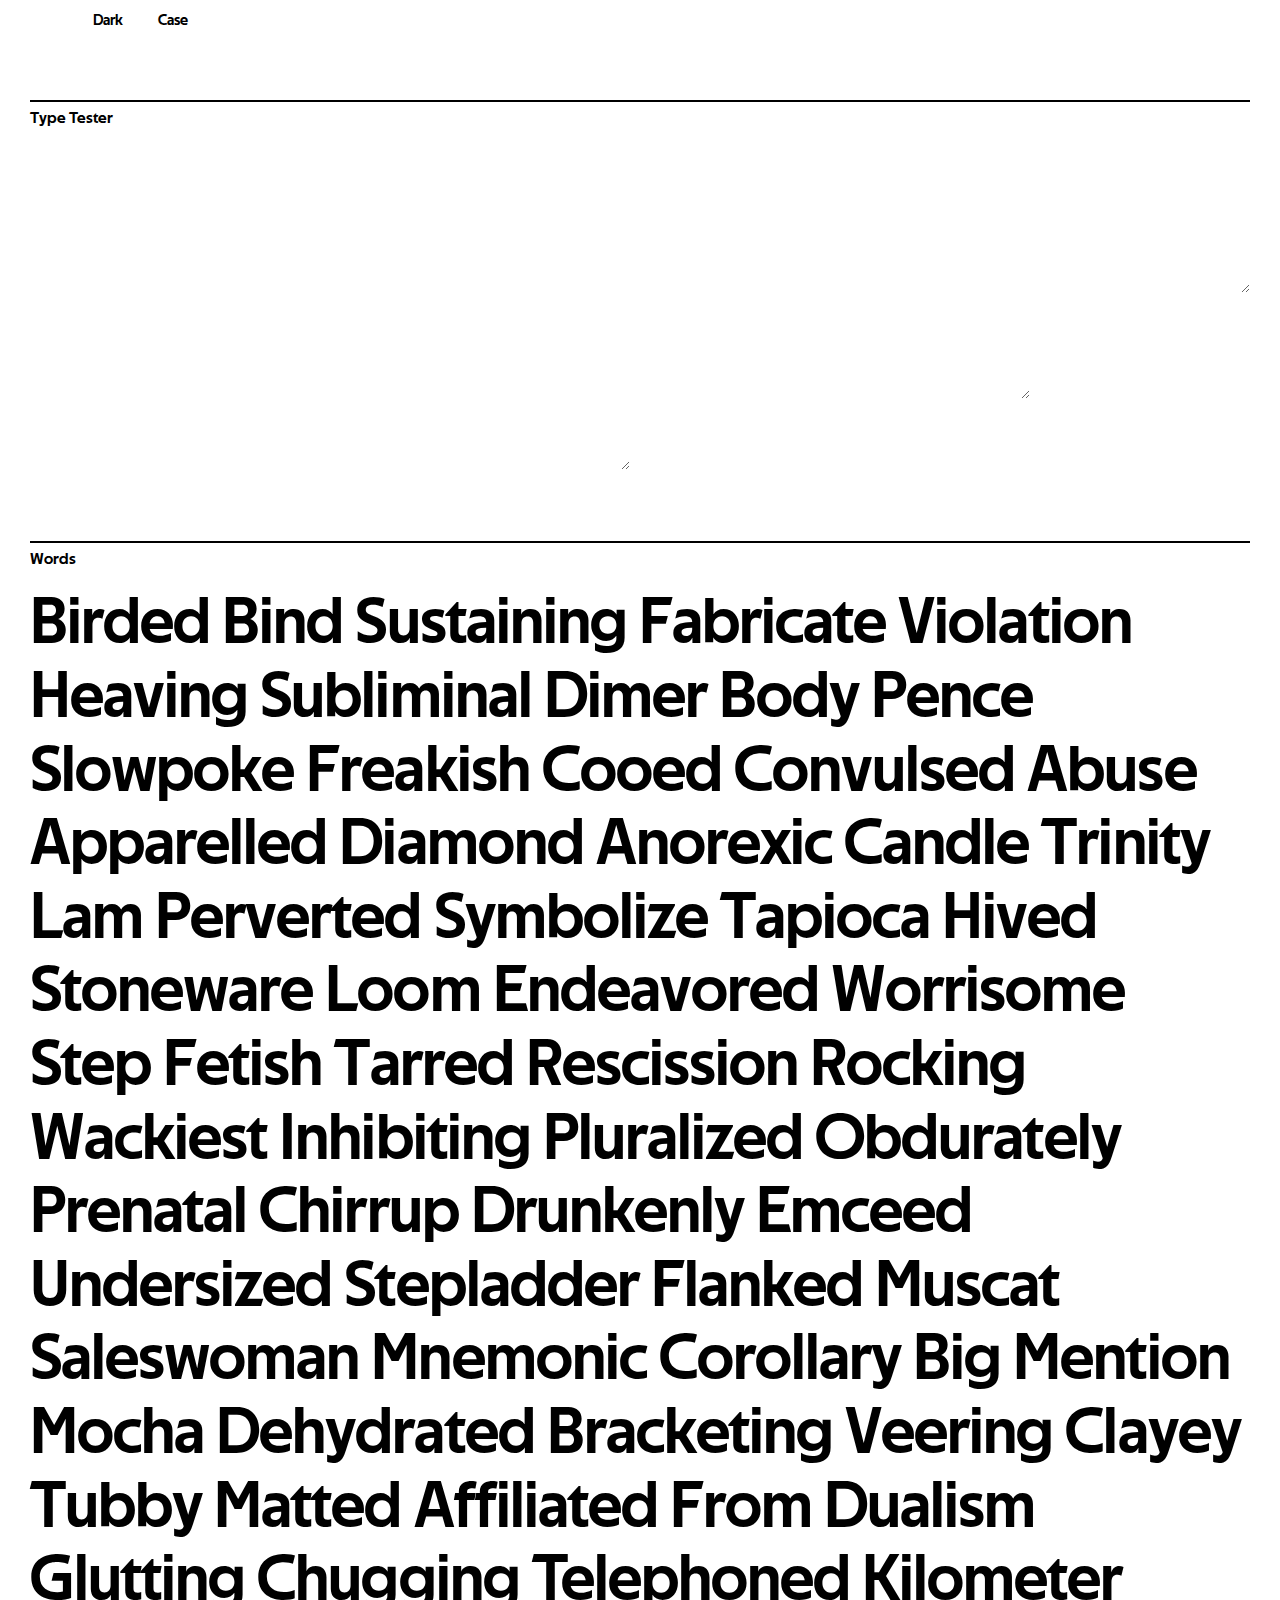
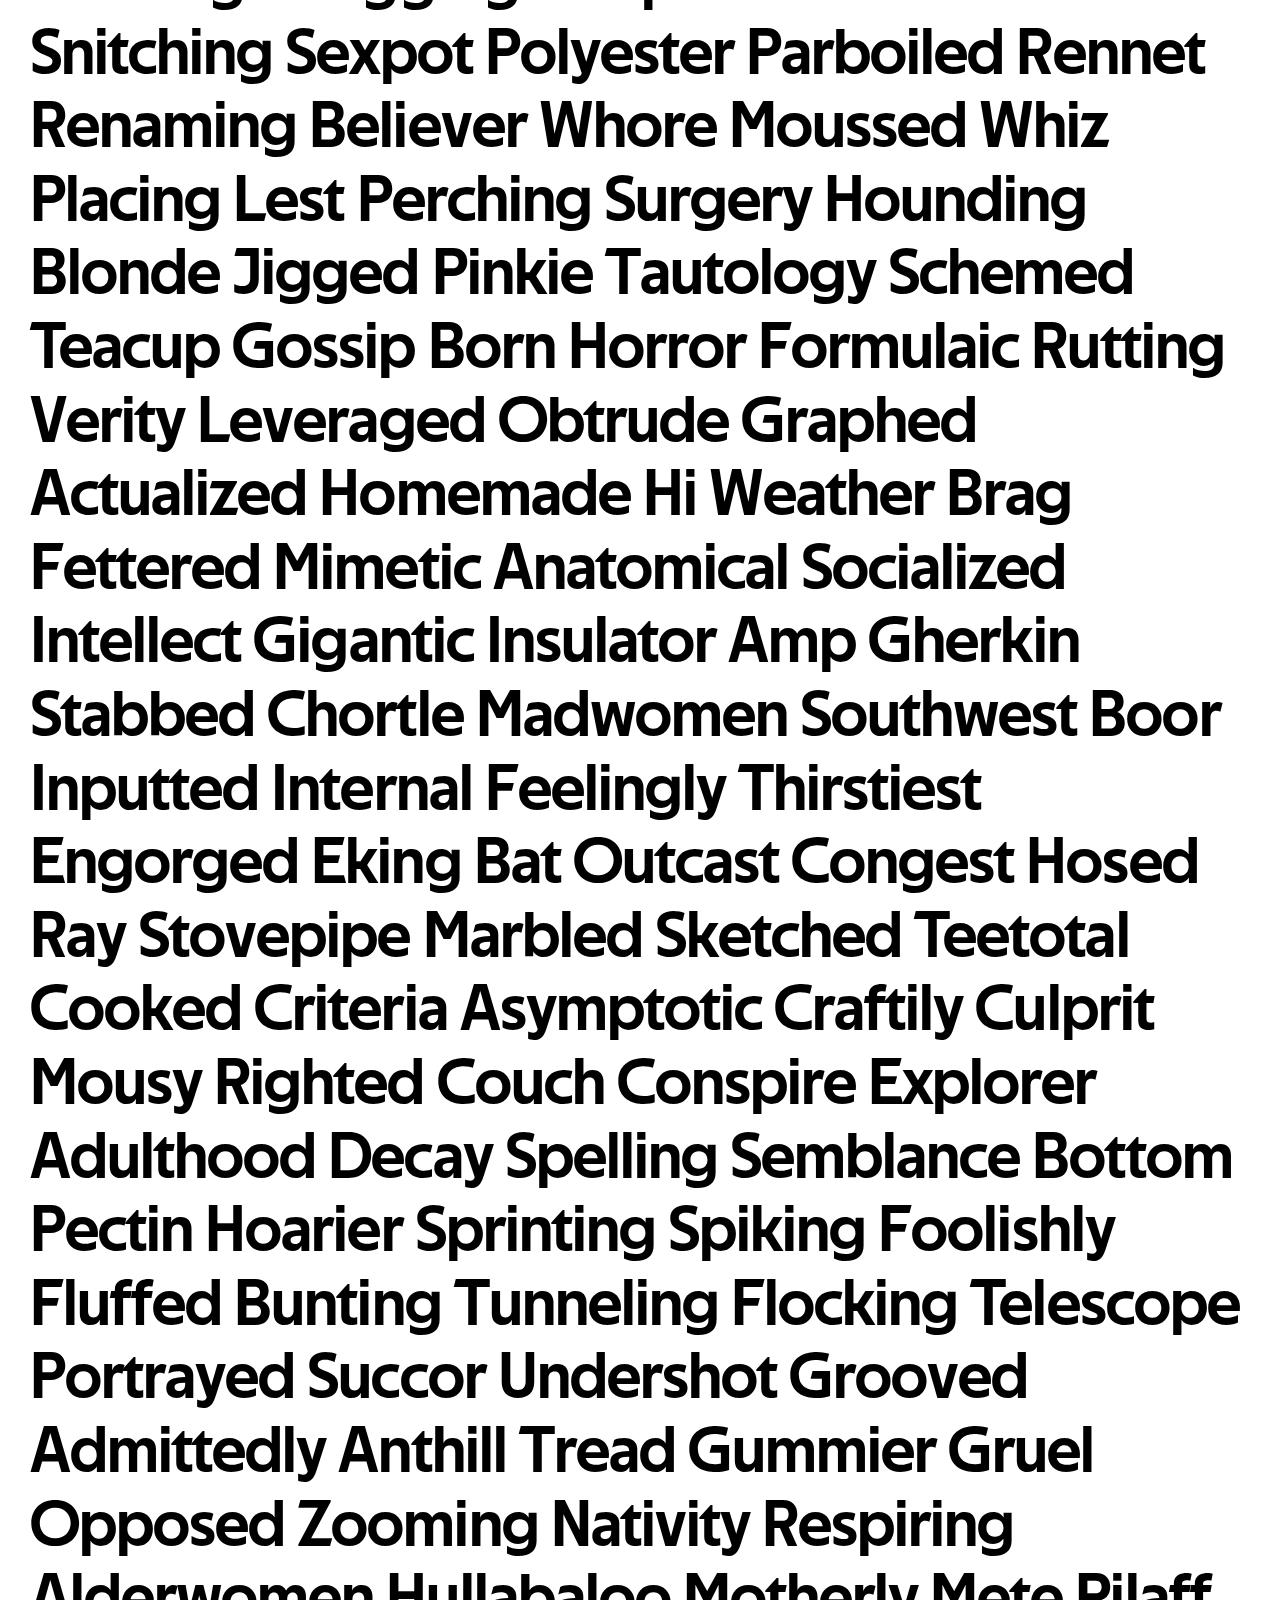
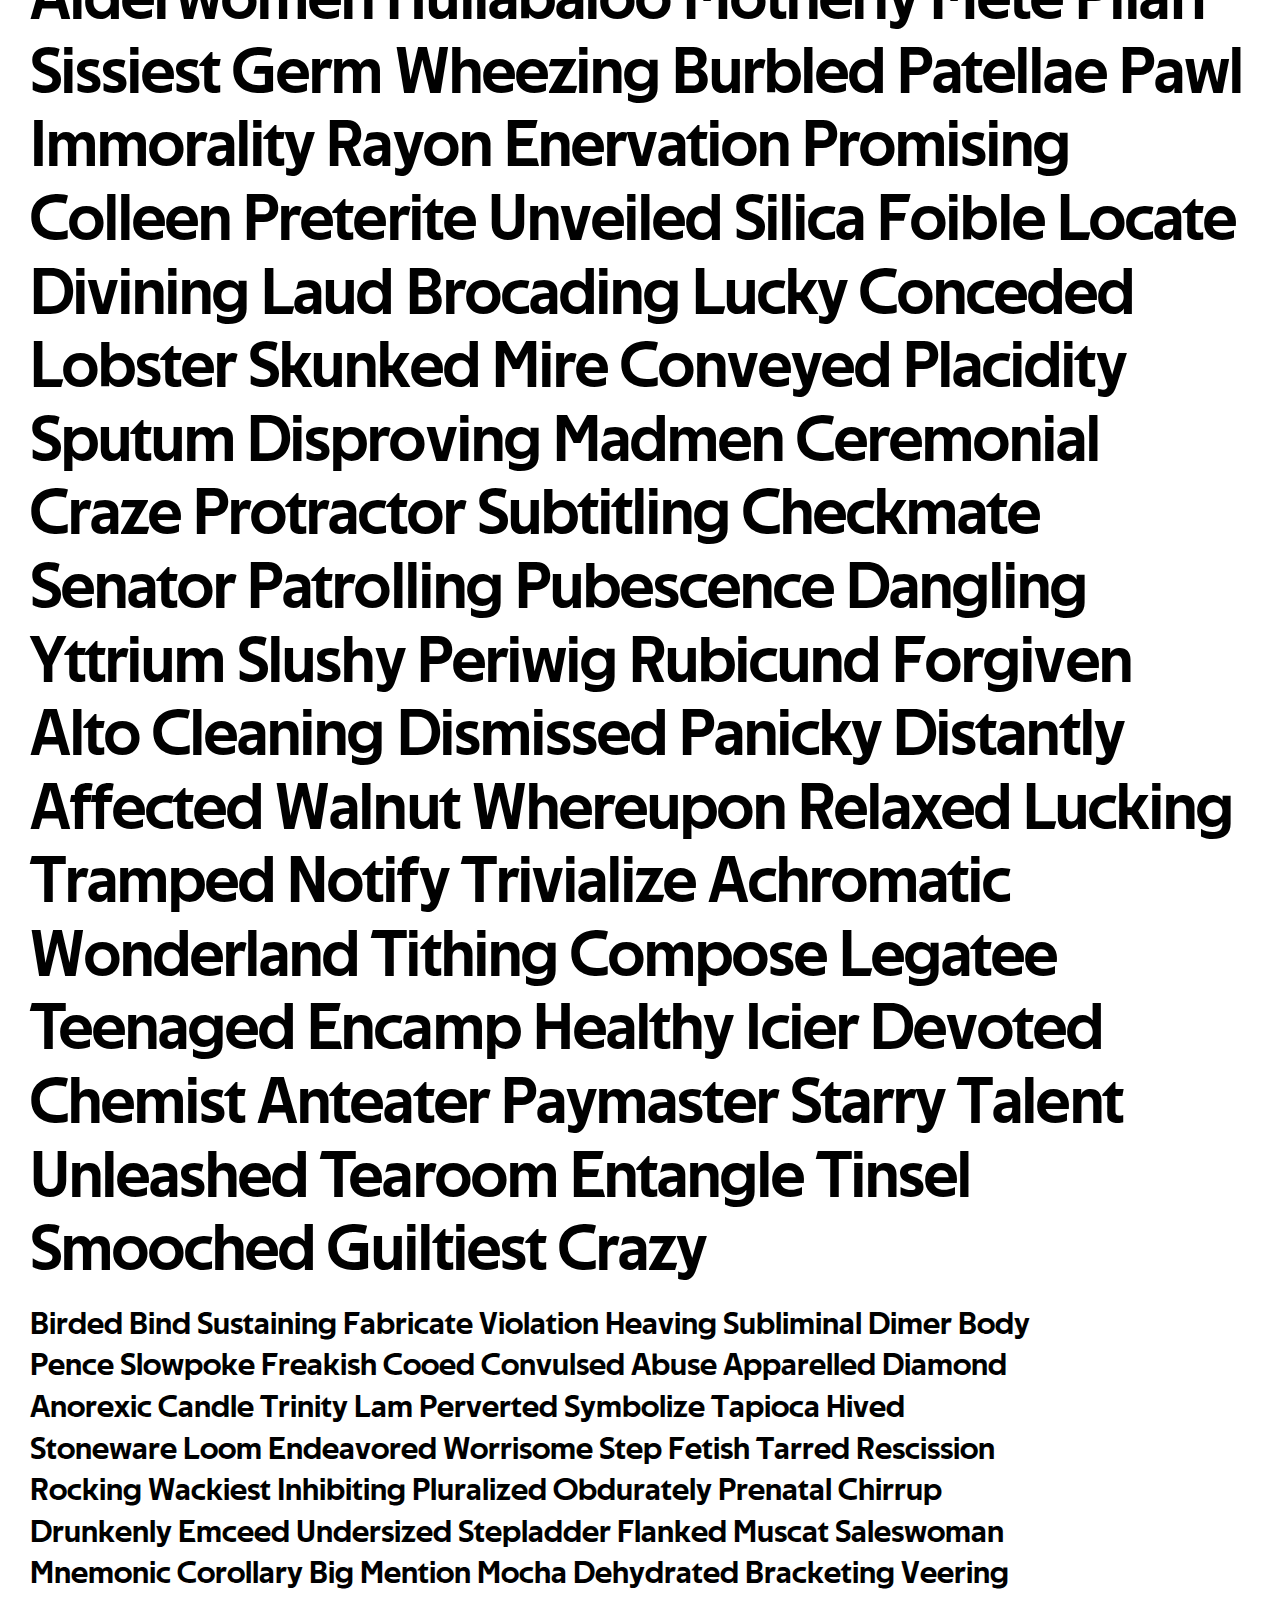
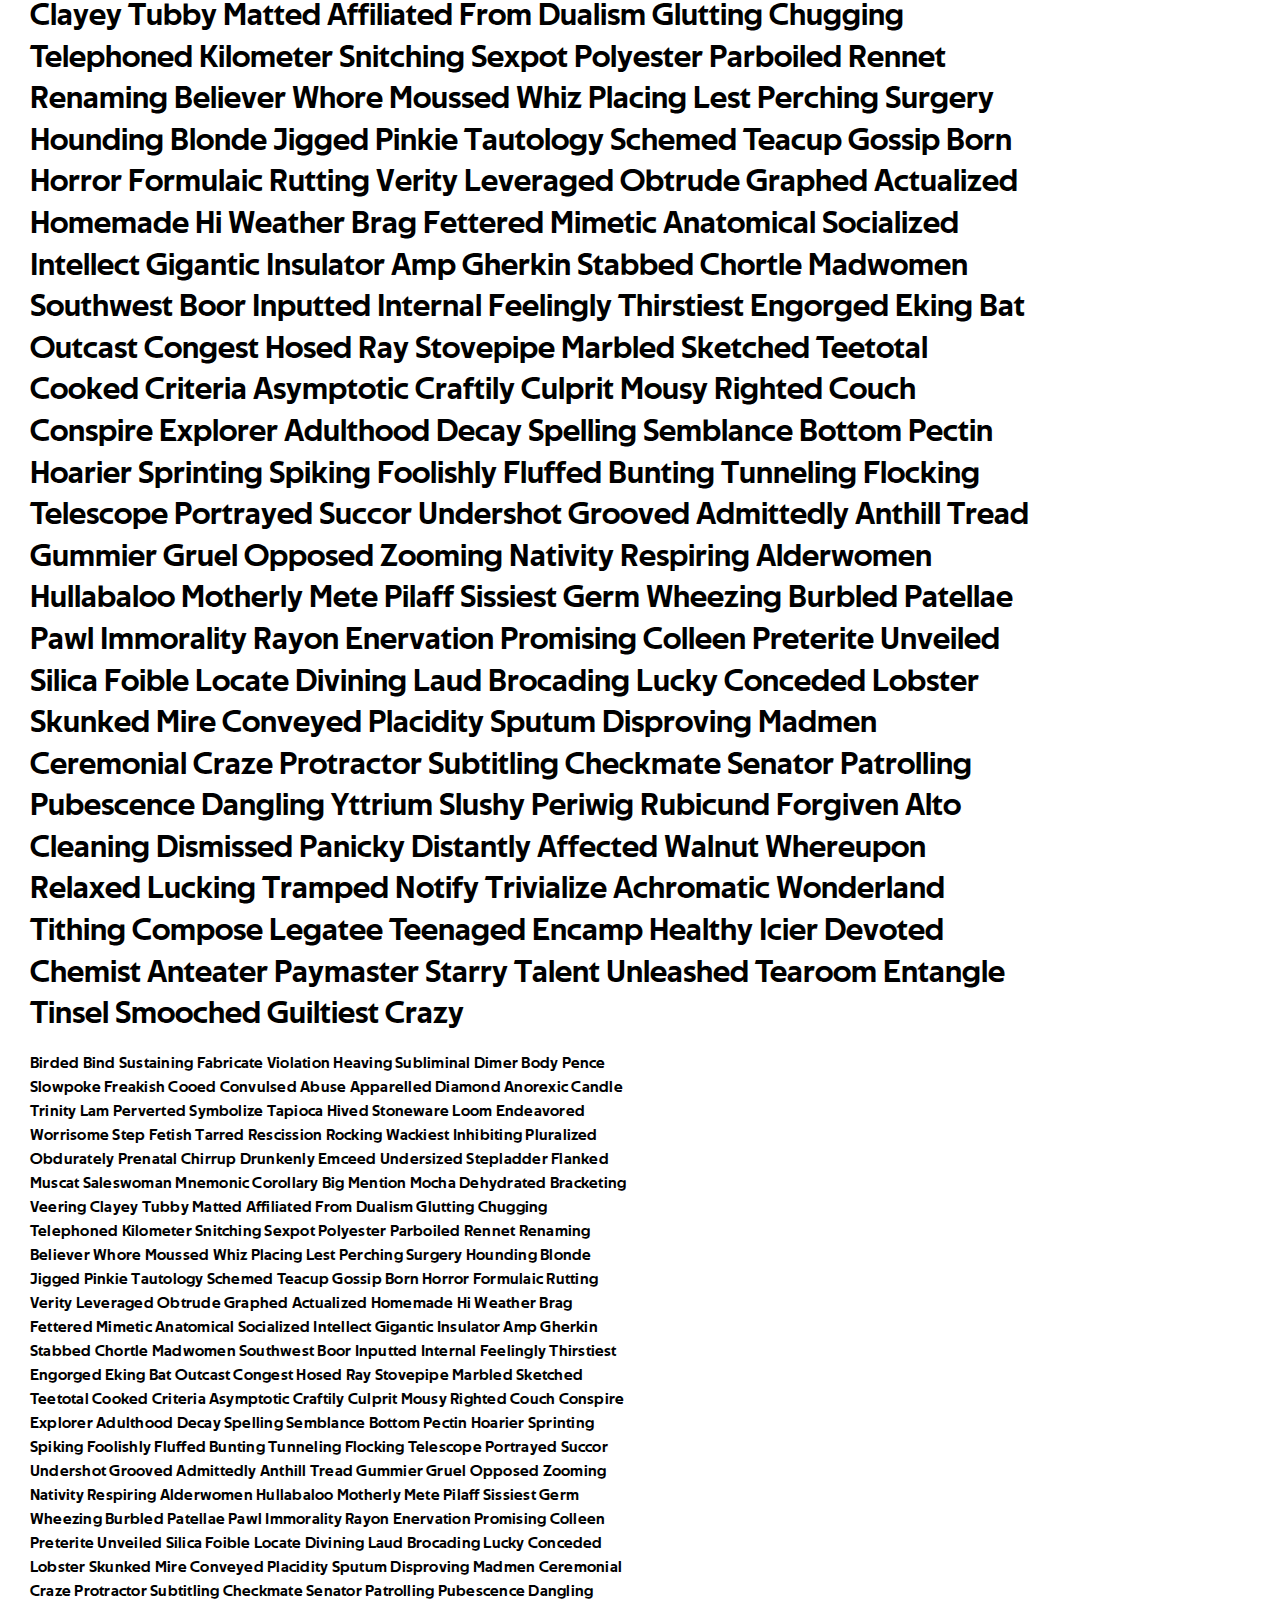
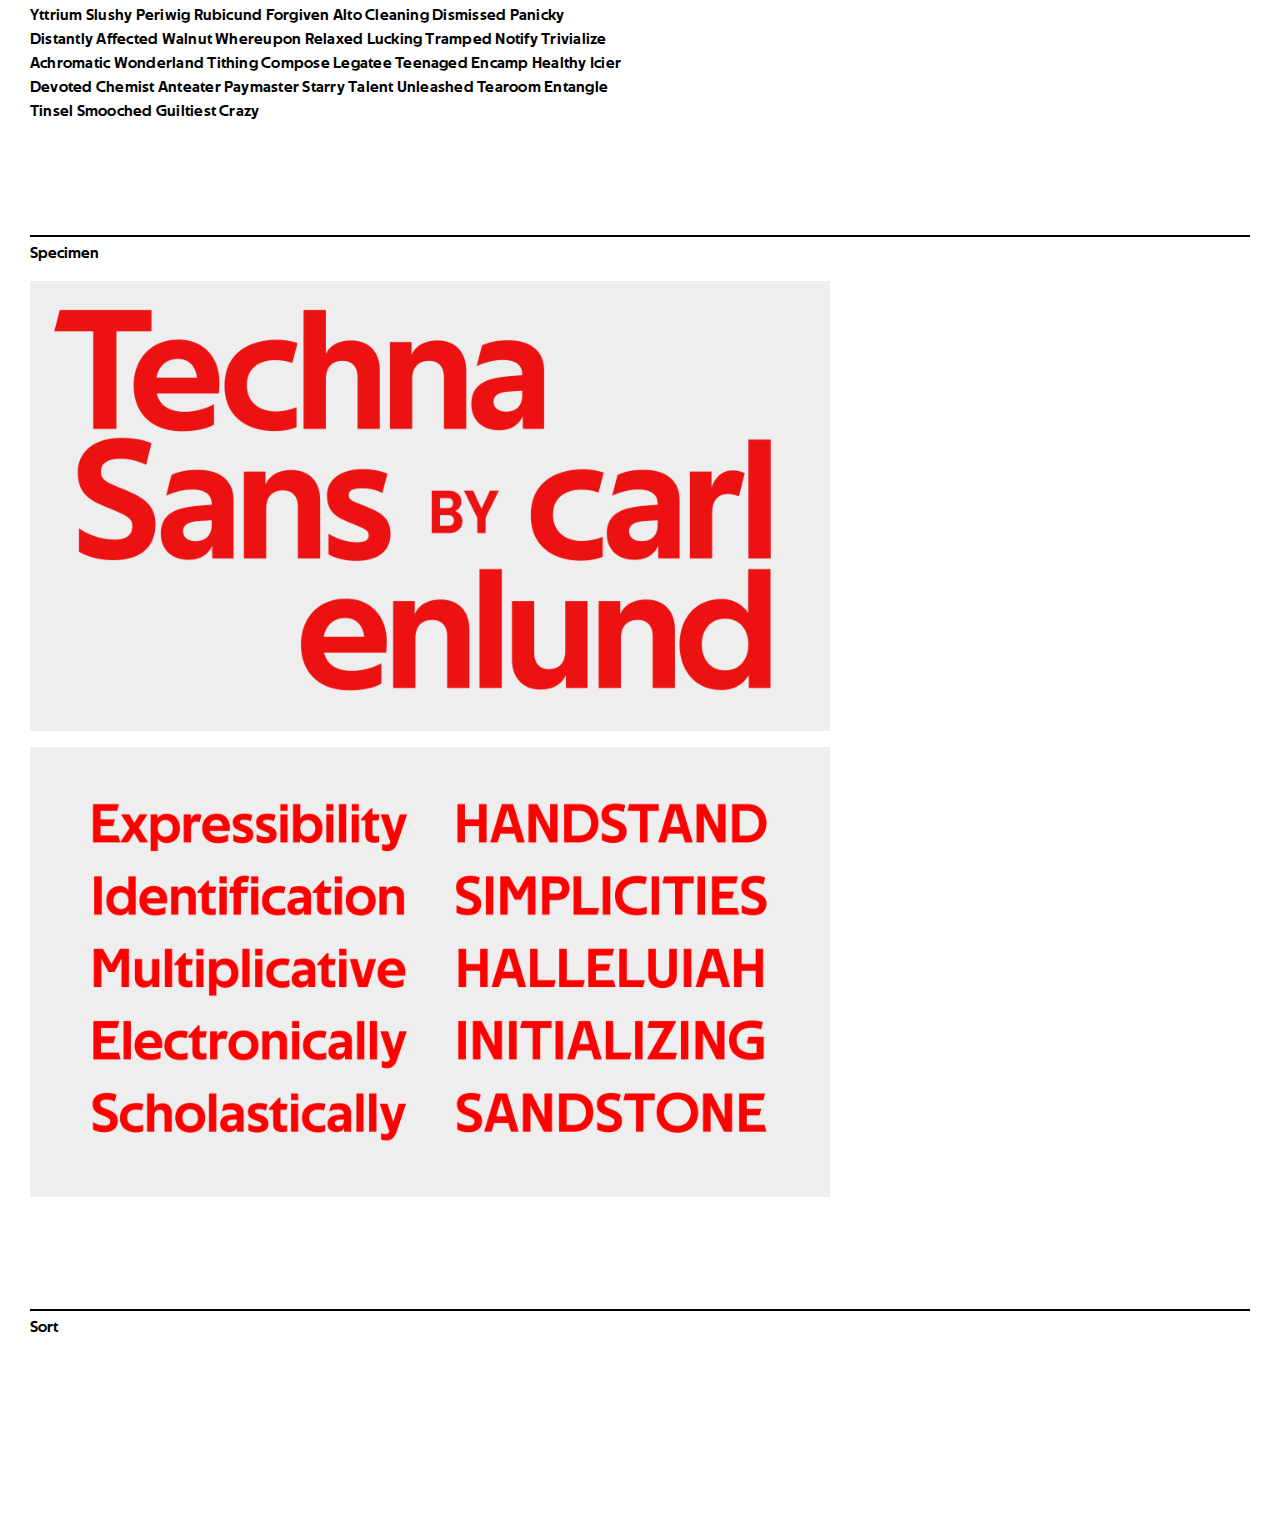
==== commit eb555e65: "Specimen" ====
--- a/index.html
+++ b/index.html
@@ -44,7 +44,19 @@
 <br>
 <br>
 
-<img src="specimen.png">
+<h2>Specimen</h2>
+
+<p><img src="specimen-1.png">
+<p><img src="specimen-2.png">
+
+<p>
+<br>
+<br>
+
+<h2>Sort</h2>
+
+<p class="sort">
+</p>
 
 <script src="main.js"></script>
 </body>
--- a/style.css
+++ b/style.css
@@ -19,22 +19,29 @@
   max-width: 1600px;
   padding: 0 30px;
   /* text-transform: uppercase; */
-  /* text-transform: capitalize; */
+  text-transform: capitalize;
   word-wrap: break-word;
 
   background: #fff;
+  /* background: #eeeeee; */
+
   /* background: #0af50a; */
   /* background: #ff0707; */
   /* background: #fff000; */
   /* background: #00ccff; */
   /* background: #ff00cc; */
+
   color: #000;
+  /* color: #ed1212; */
 }
 
 .dark {
   background: #000;
-  /* background: #0076d6; */
+  /* background: #ed1212; */
+
   color: #fff;
+  /* color: #eeeeee; */
+
   /* color: #0af50a; */
   /* color: #ff0707; */
   /* color: #fff000; */
@@ -126,3 +133,10 @@
 #bg-color {
   display: none;
 }
+
+.sort {
+  max-width: 500px;
+}
+
+.sort-word {
+}
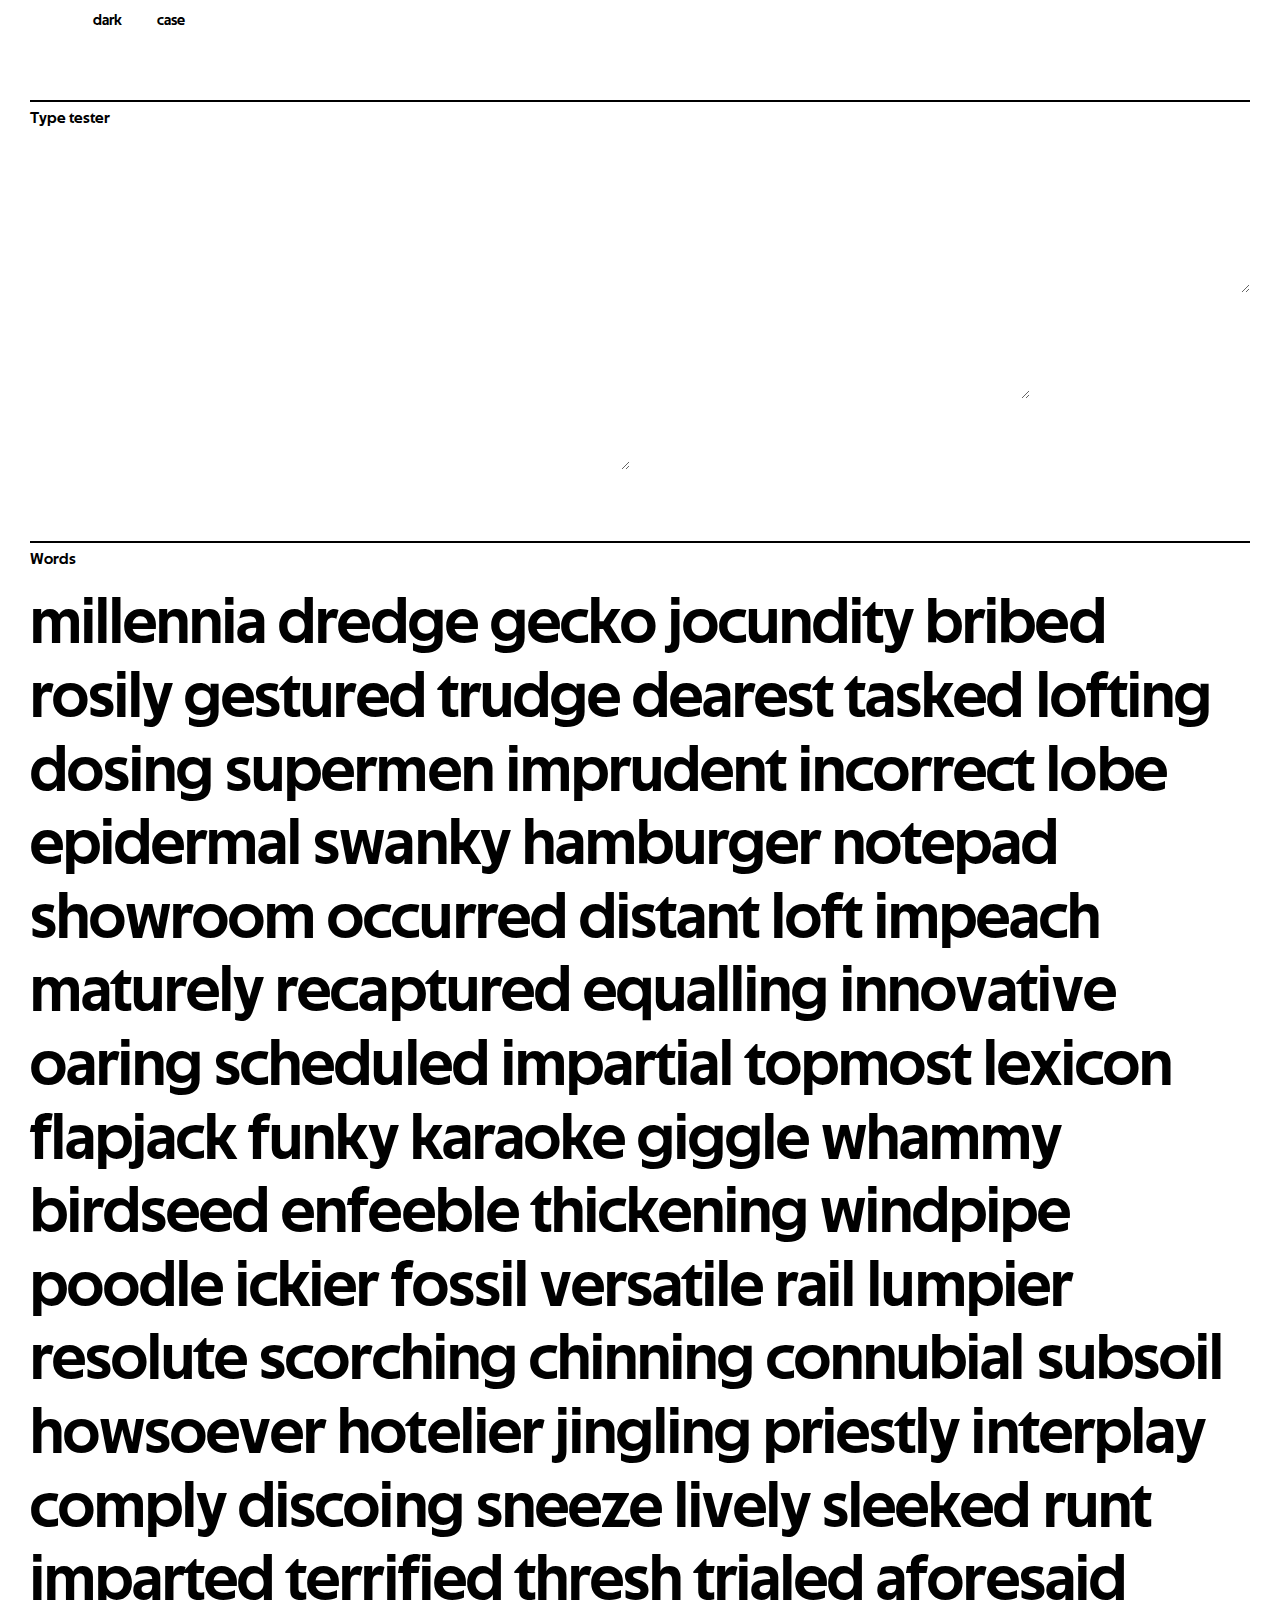
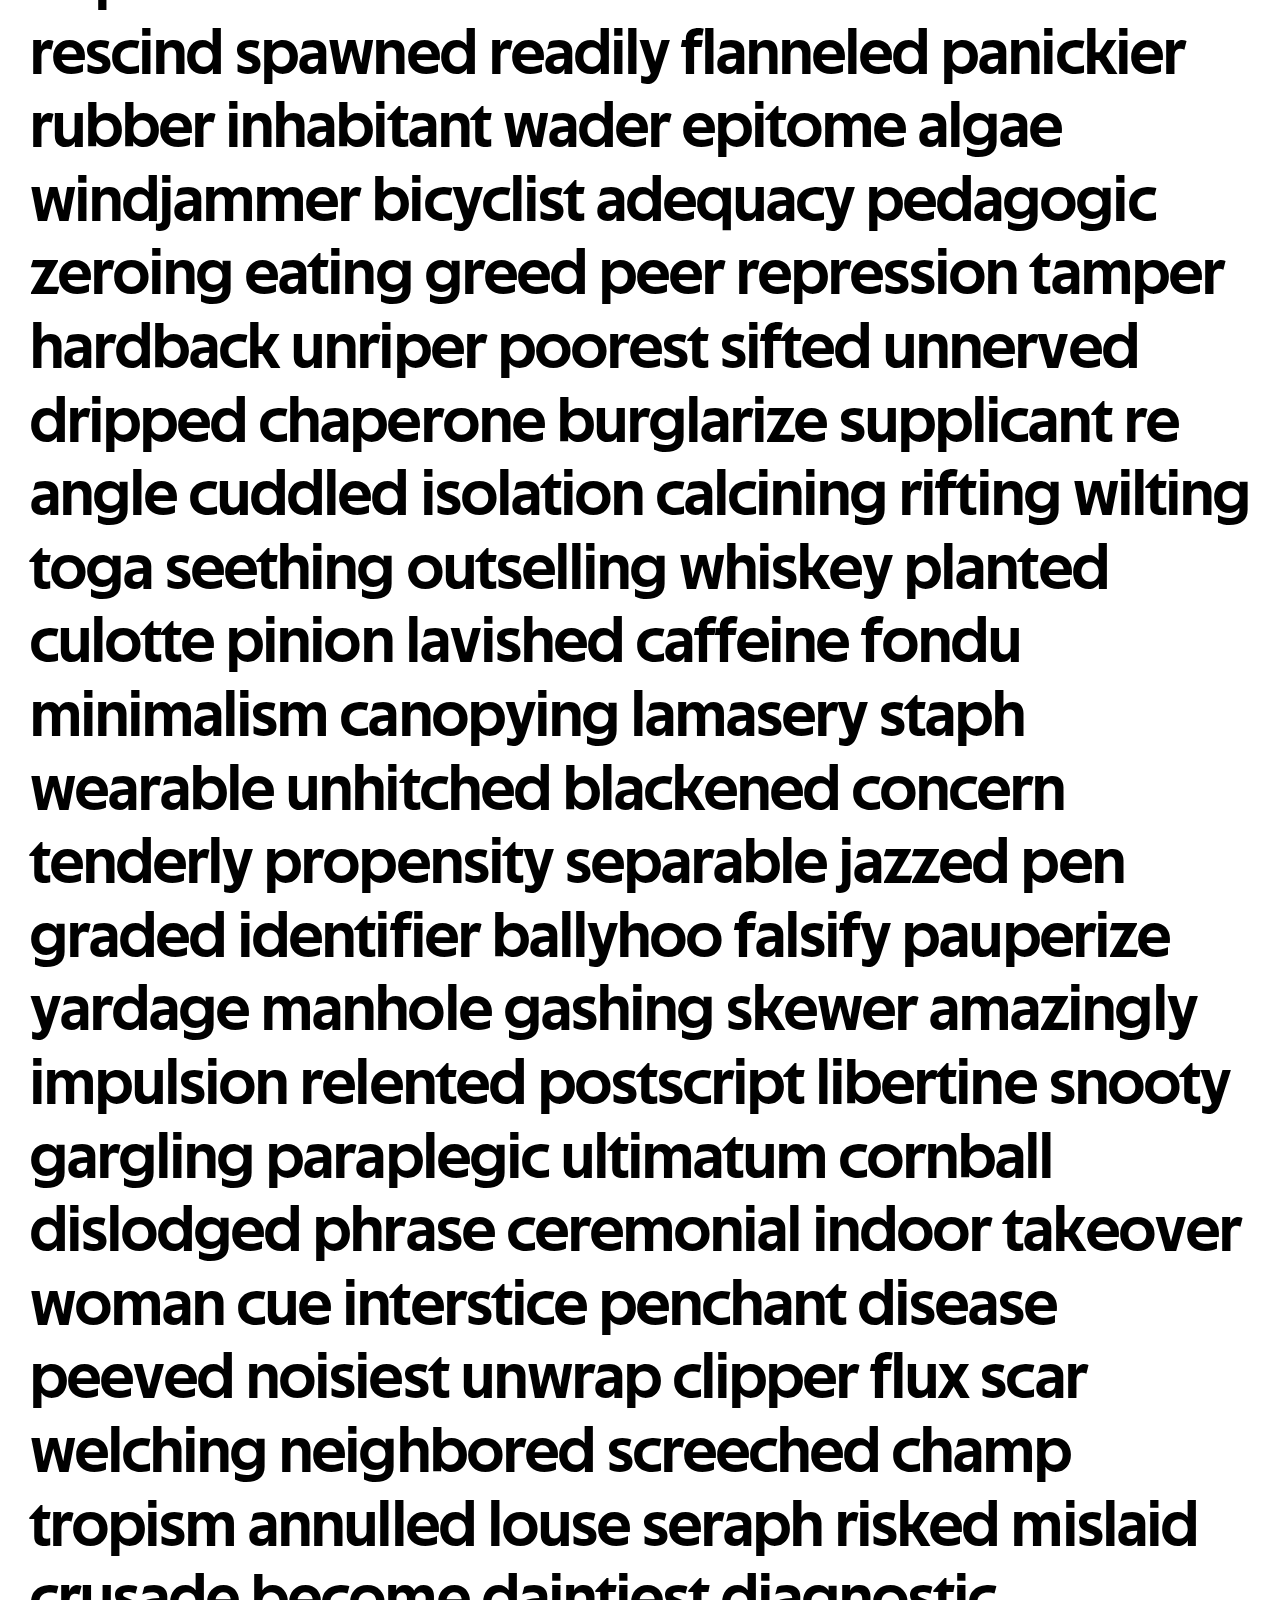
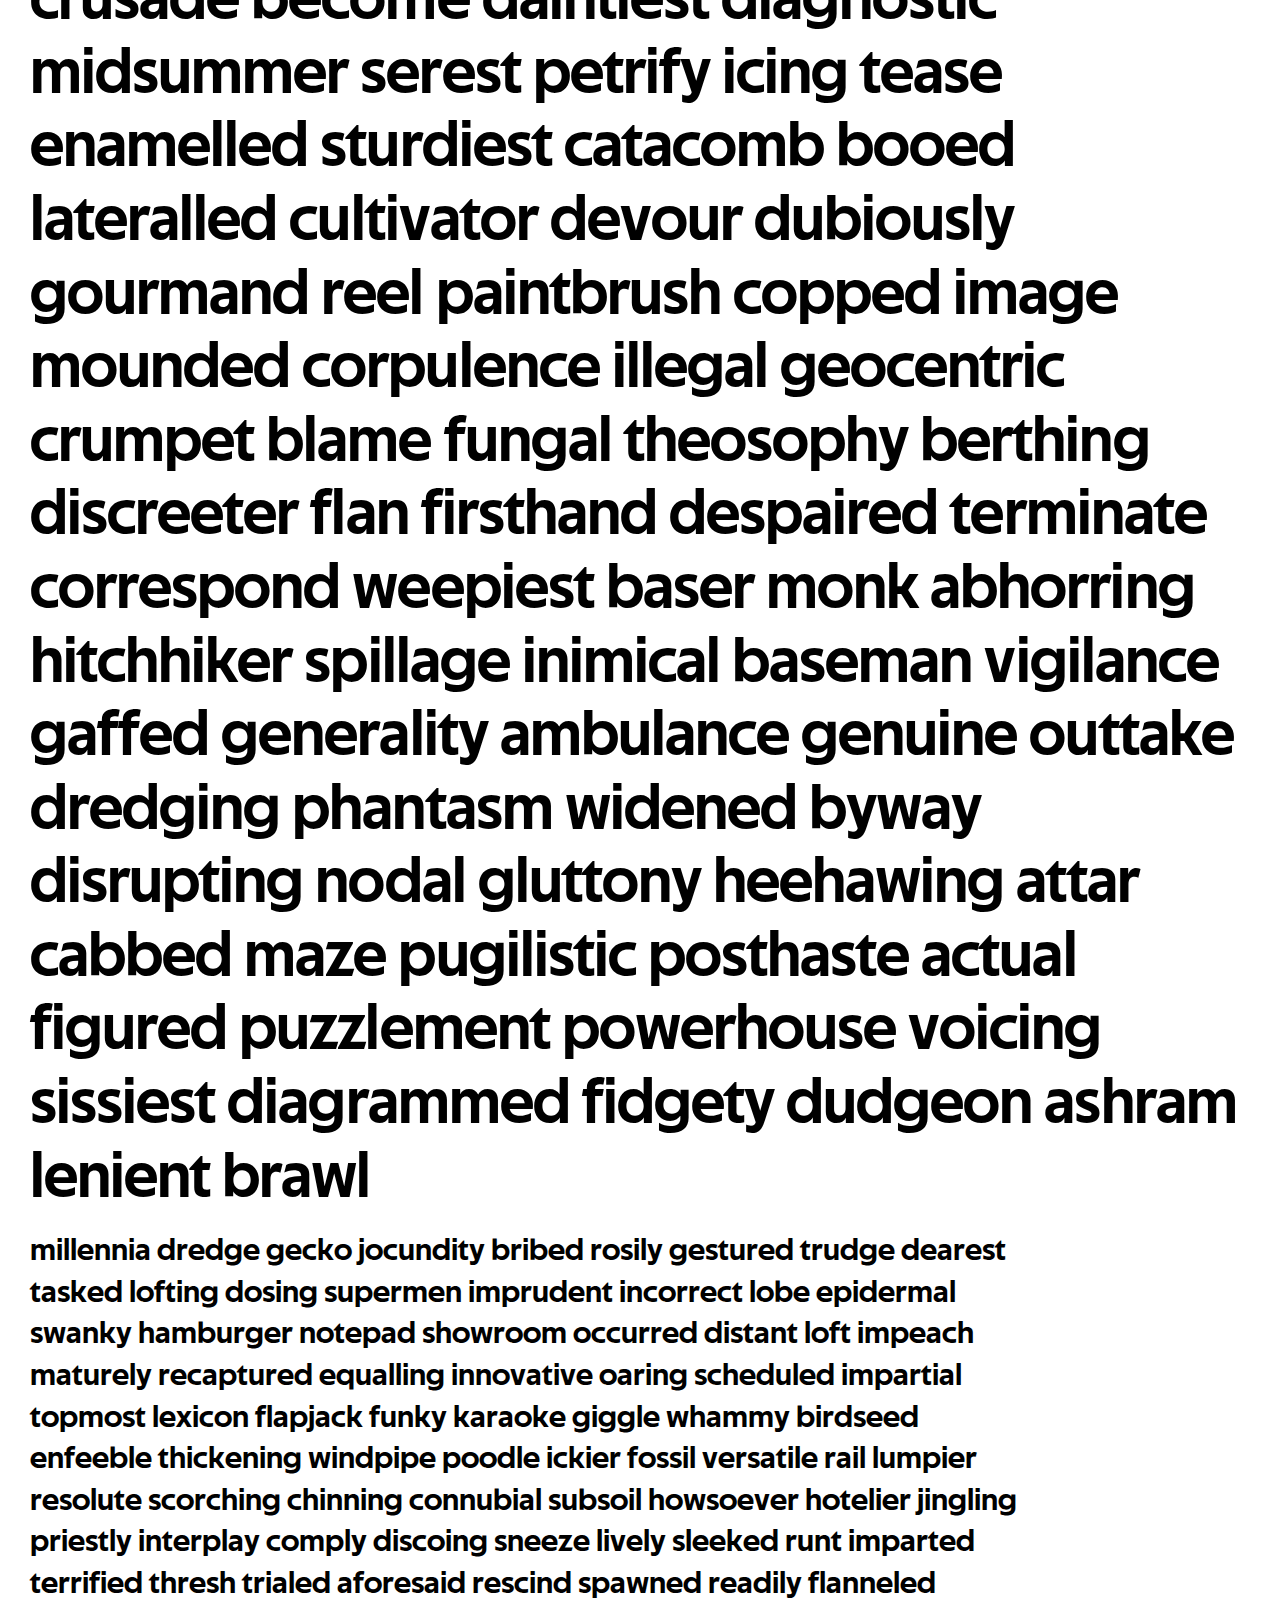
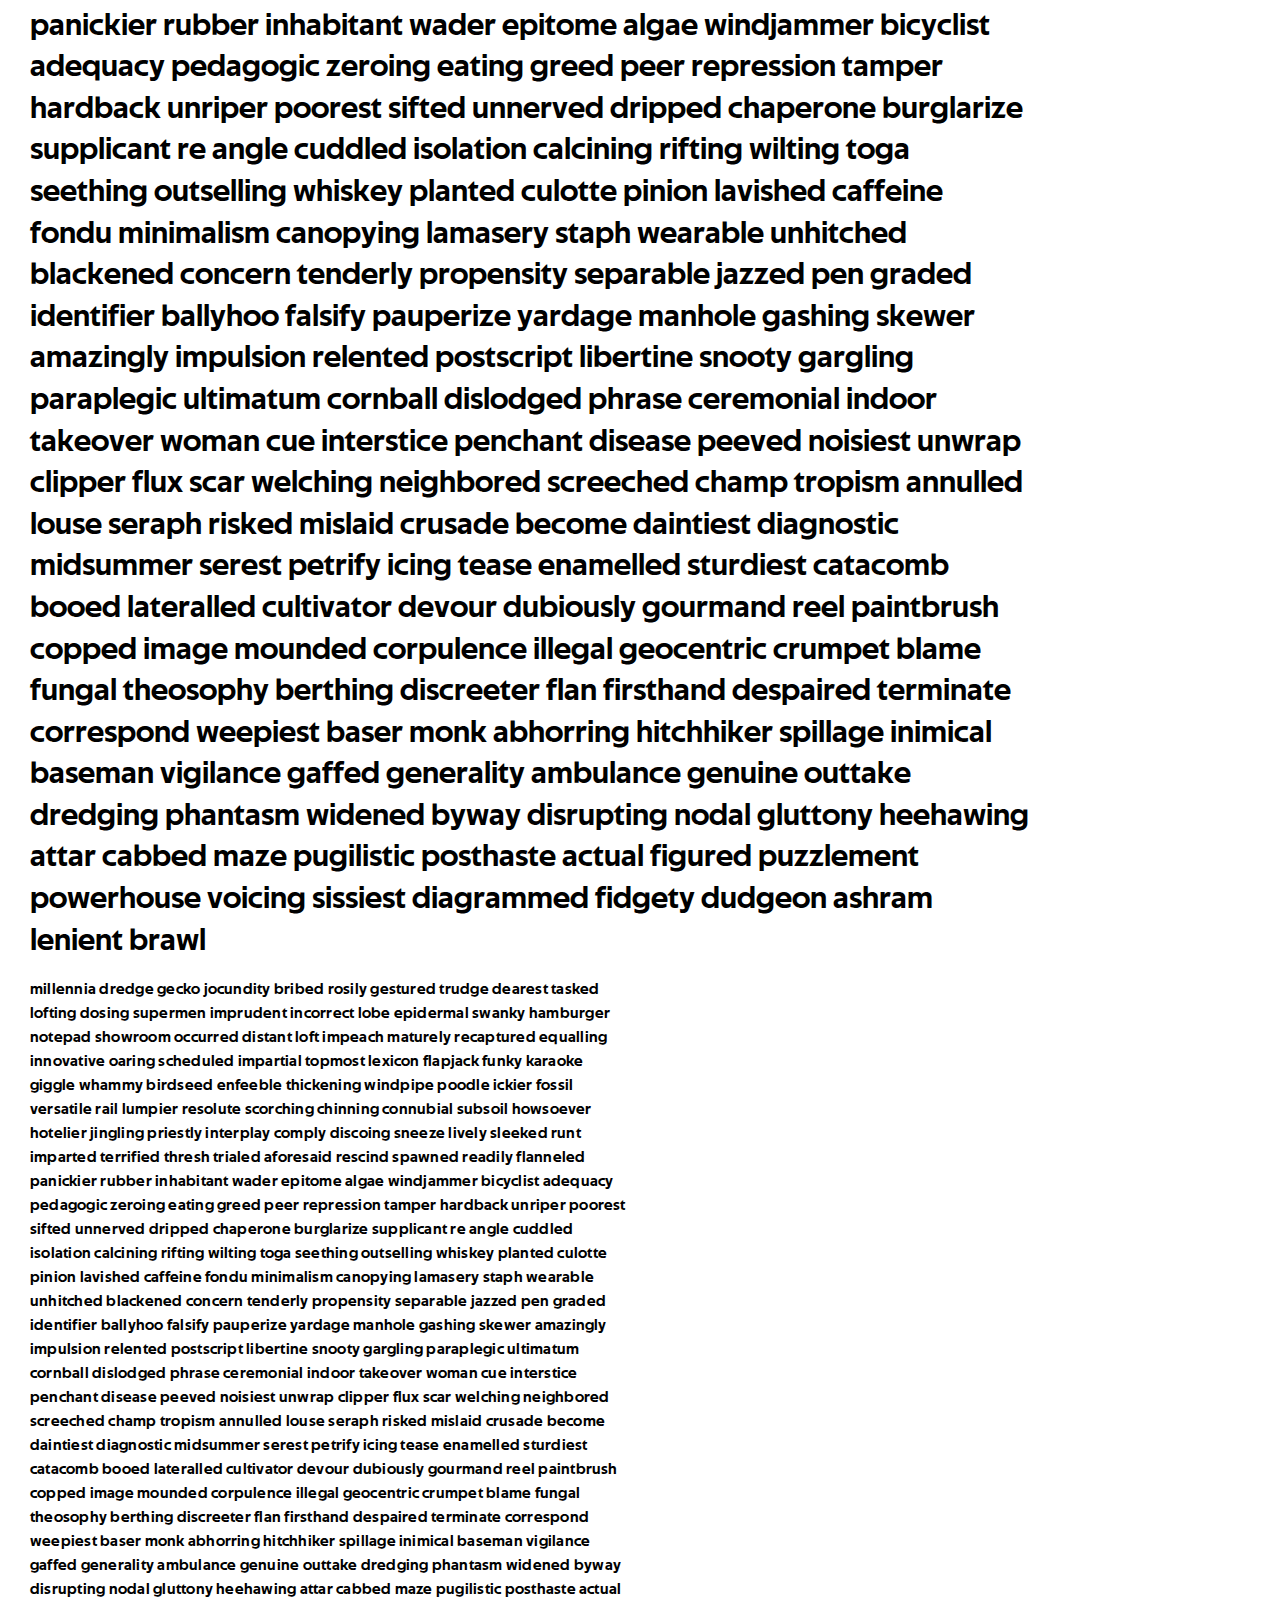
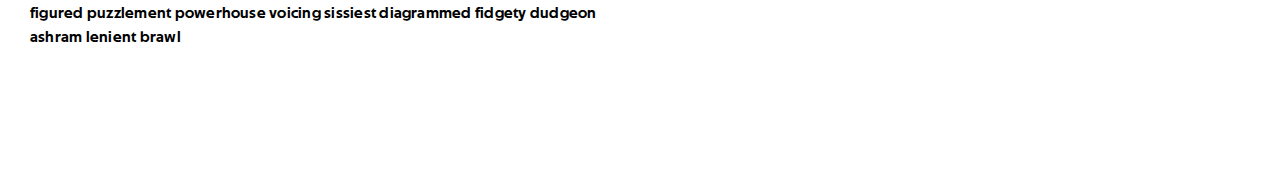
==== commit 1616a17e: "Tweaks" ====
--- a/index.html
+++ b/index.html
@@ -38,25 +38,25 @@
 <p class="words" style="font-size: 2em; line-height: 1.3; letter-spacing: 0em; max-width: 1000px">
 
 <p id="words" class="words" style="font-size: 1em; line-height: 1.5; letter-spacing: .015em; max-width: 600px">
-birded bind sustaining fabricate violation heaving subliminal dimer body pence slowpoke freakish cooed convulsed abuse apparelled diamond anorexic candle trinity lam perverted symbolize tapioca hived stoneware loom endeavored worrisome step fetish tarred rescission rocking wackiest inhibiting pluralized obdurately prenatal chirrup drunkenly emceed undersized stepladder flanked muscat saleswoman mnemonic corollary big mention mocha dehydrated bracketing veering clayey tubby matted affiliated from dualism glutting chugging telephoned kilometer snitching sexpot polyester parboiled rennet renaming believer whore moussed whiz placing lest perching surgery hounding blonde jigged pinkie tautology schemed teacup gossip born horror formulaic rutting verity leveraged obtrude graphed actualized homemade hi weather brag fettered mimetic anatomical socialized intellect gigantic insulator amp gherkin stabbed chortle madwomen southwest boor inputted internal feelingly thirstiest engorged eking bat outcast congest hosed ray stovepipe marbled sketched teetotal cooked criteria asymptotic craftily culprit mousy righted couch conspire explorer adulthood decay spelling semblance bottom pectin hoarier sprinting spiking foolishly fluffed bunting tunneling flocking telescope portrayed succor undershot grooved admittedly anthill tread gummier gruel opposed zooming nativity respiring alderwomen hullabaloo motherly mete pilaff sissiest germ wheezing burbled patellae pawl immorality rayon enervation promising colleen preterite unveiled silica foible locate divining laud brocading lucky conceded lobster skunked mire conveyed placidity sputum disproving madmen ceremonial craze protractor subtitling checkmate senator patrolling pubescence dangling yttrium slushy periwig rubicund forgiven alto cleaning dismissed panicky distantly affected walnut whereupon relaxed lucking tramped notify trivialize achromatic wonderland tithing compose legatee teenaged encamp healthy icier devoted chemist anteater paymaster starry talent unleashed tearoom entangle tinsel smooched guiltiest crazy
+millennia dredge gecko jocundity bribed rosily gestured trudge dearest tasked lofting dosing supermen imprudent incorrect lobe epidermal swanky hamburger notepad showroom occurred distant loft impeach maturely recaptured equalling innovative oaring scheduled impartial topmost lexicon flapjack funky karaoke giggle whammy birdseed enfeeble thickening windpipe poodle ickier fossil versatile rail lumpier resolute scorching chinning connubial subsoil howsoever hotelier jingling priestly interplay comply discoing sneeze lively sleeked runt imparted terrified thresh trialed aforesaid rescind spawned readily flanneled panickier rubber inhabitant wader epitome algae windjammer bicyclist adequacy pedagogic zeroing eating greed peer repression tamper hardback unriper poorest sifted unnerved dripped chaperone burglarize supplicant re angle cuddled isolation calcining rifting wilting toga seething outselling whiskey planted culotte pinion lavished caffeine fondu minimalism canopying lamasery staph wearable unhitched blackened concern tenderly propensity separable jazzed pen graded identifier ballyhoo falsify pauperize yardage manhole gashing skewer amazingly impulsion relented postscript libertine snooty gargling paraplegic ultimatum cornball dislodged phrase ceremonial indoor takeover woman cue interstice penchant disease peeved noisiest unwrap clipper flux scar welching neighbored screeched champ tropism annulled louse seraph risked mislaid crusade become daintiest diagnostic midsummer serest petrify icing tease enamelled sturdiest catacomb booed lateralled cultivator devour dubiously gourmand reel paintbrush copped image mounded corpulence illegal geocentric crumpet blame fungal theosophy berthing discreeter flan firsthand despaired terminate correspond weepiest baser monk abhorring hitchhiker spillage inimical baseman vigilance gaffed generality ambulance genuine outtake dredging phantasm widened byway disrupting nodal gluttony heehawing attar cabbed maze pugilistic posthaste actual figured puzzlement powerhouse voicing sissiest diagrammed fidgety dudgeon ashram lenient brawl
 
-<p>
-<br>
-<br>
+<!-- <p> -->
+<!-- <br> -->
+<!-- <br> -->
 
-<h2>Specimen</h2>
+<!-- <h2>Specimen</h2> -->
 
-<p><img src="specimen-1.png">
-<p><img src="specimen-2.png">
+<!-- <p><img src="specimen-1.png"> -->
+<!-- <p><img src="specimen-2.png"> -->
 
-<p>
-<br>
-<br>
+<!-- <p> -->
+<!-- <br> -->
+<!-- <br> -->
 
-<h2>Sort</h2>
+<!-- <h2>Sort</h2> -->
 
-<p class="sort">
-</p>
+<!-- <p class="sort"> -->
+<!-- </p> -->
 
 <script src="main.js"></script>
 </body>
--- a/style.css
+++ b/style.css
@@ -19,7 +19,7 @@
   max-width: 1600px;
   padding: 0 30px;
   /* text-transform: uppercase; */
-  text-transform: capitalize;
+  /* text-transform: capitalize; */
   word-wrap: break-word;
 
   background: #fff;
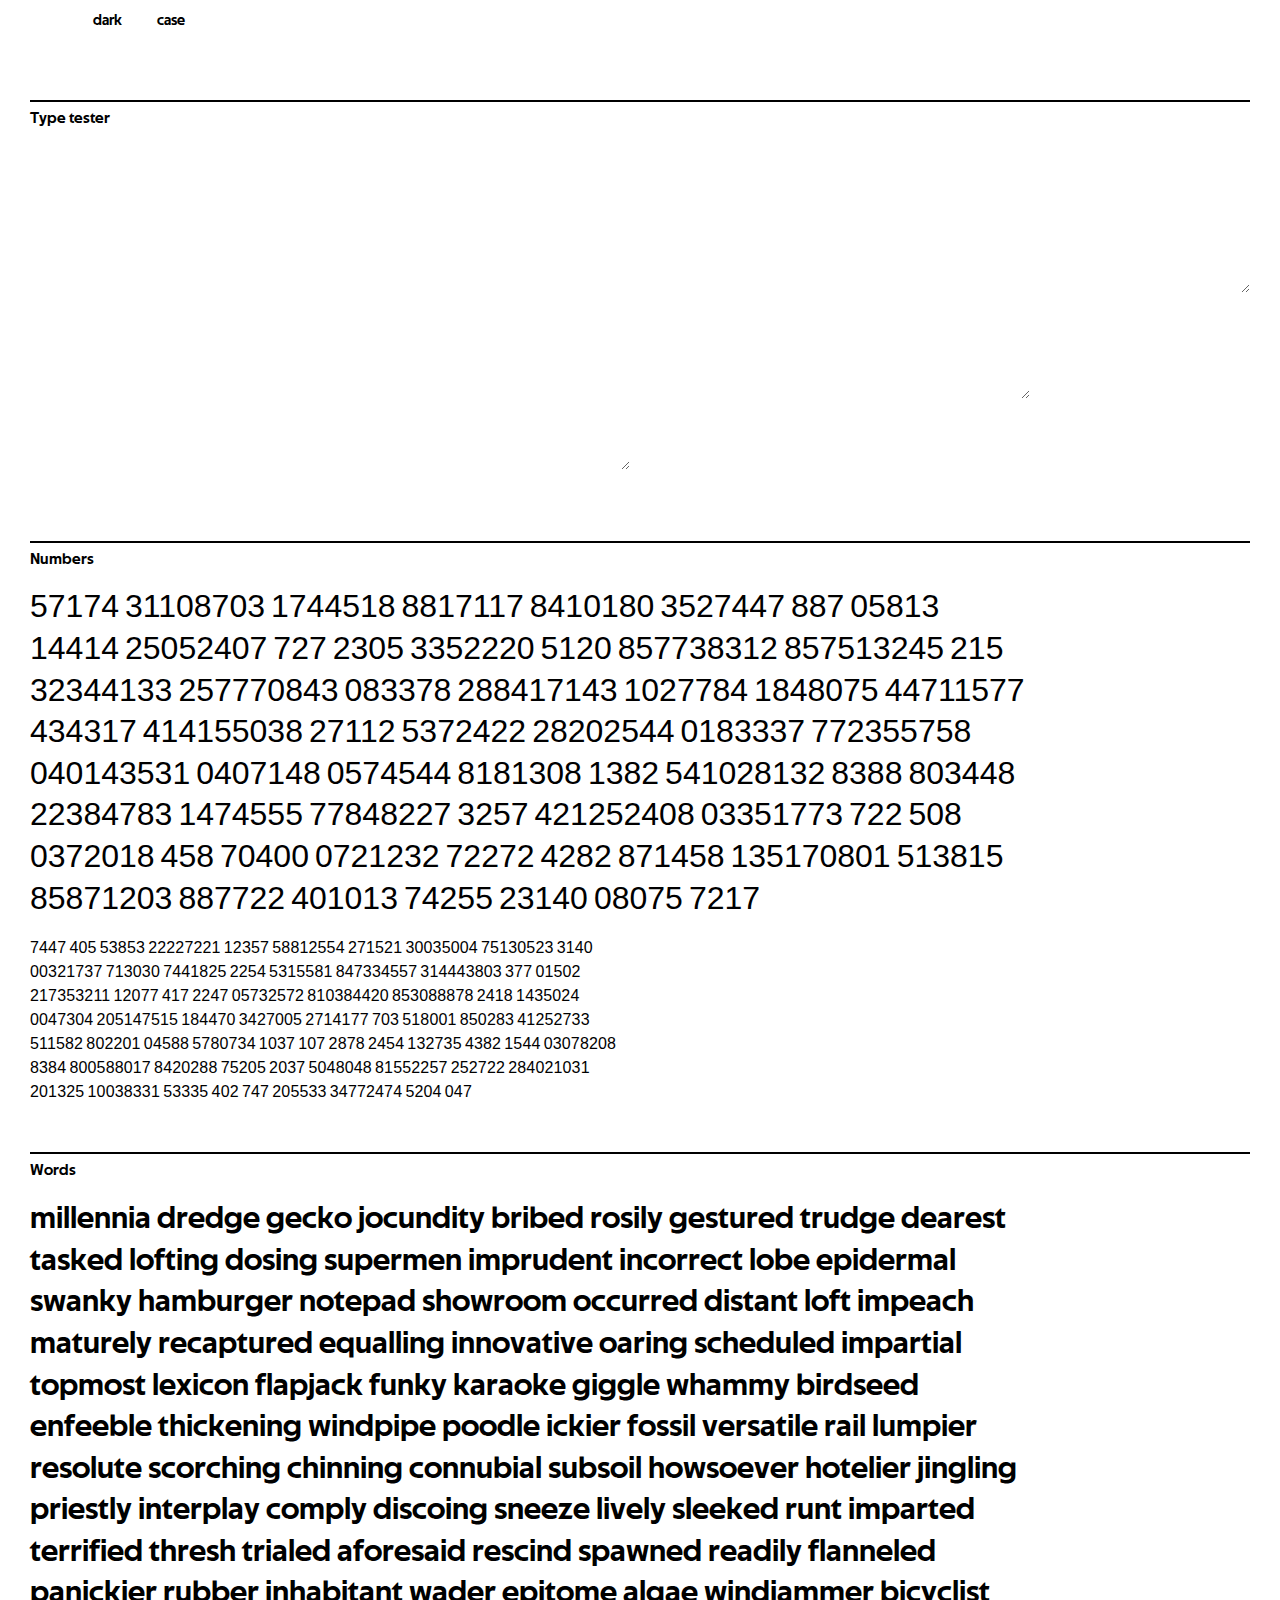
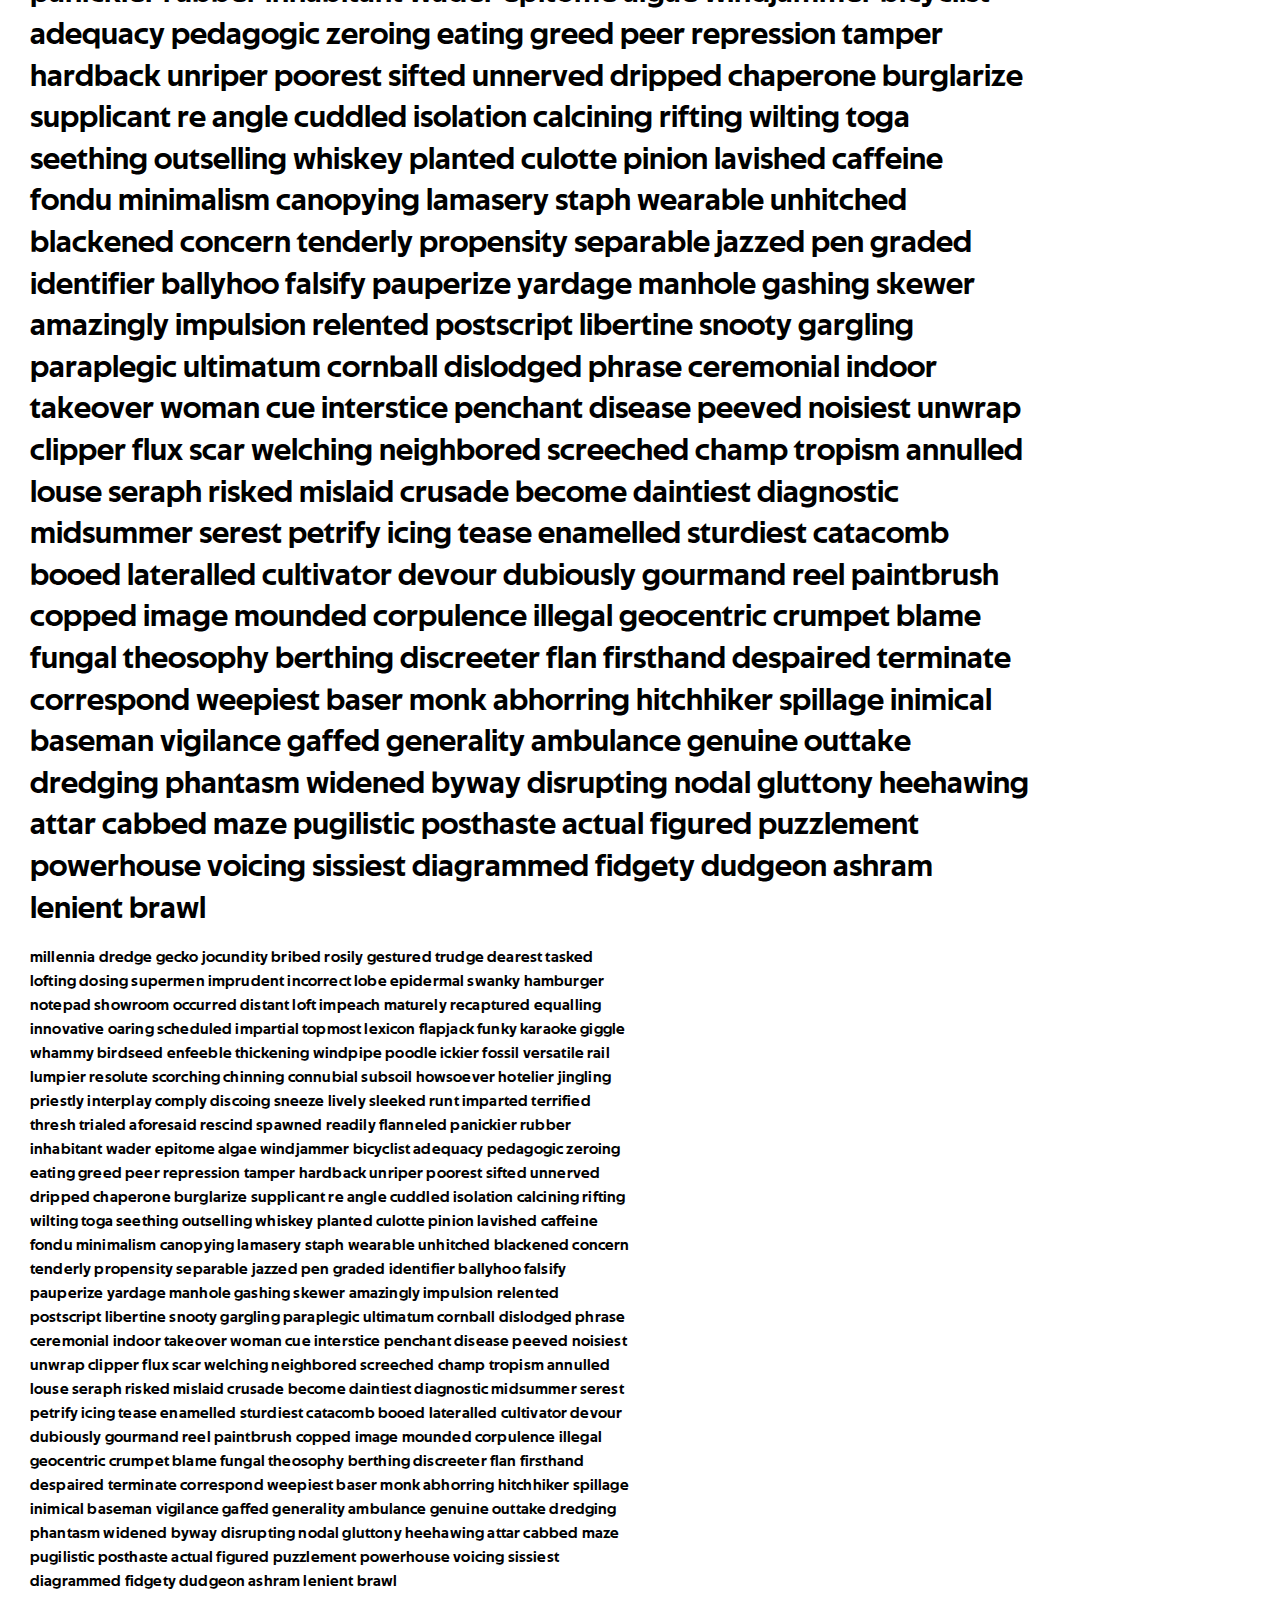
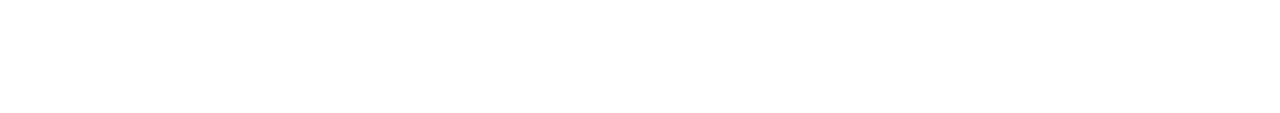
==== commit 484a97e0: "Tweaks" ====
--- a/index.html
+++ b/index.html
@@ -20,24 +20,30 @@
 
 <h2>Type tester</h2>
 
-<textarea class="sync-text" rows="2" style="font-size: 4em; line-height: 1.15; letter-spacing: -.015em; max-width: 1300px">
+<textarea class="sync-text" rows="2" style="font-size: 4em; line-height: 1.15; letter-spacing: -.01em; max-width: 1300px">
 nnn</textarea>
 
 <textarea class="sync-text" rows="2" style="font-size: 2em; line-height: 1.3; letter-spacing: 0em; max-width: 1000px">
 nnn</textarea>
 
-<textarea class="sync-text" rows="2" style="font-size: 1em; line-height: 1.5; letter-spacing: .015em; max-width: 600px">
+<textarea class="sync-text" rows="2" style="font-size: 1em; line-height: 1.5; letter-spacing: .01em; max-width: 600px">
 nnn</textarea>
+
+<h2>Numbers</h2>
+
+<p class="random-text random-text-nums" style="font-size: 2em; line-height: 1.3; letter-spacing: 0em; max-width: 1000px">
+
+<p class="random-text random-text-nums" style="font-size: 1em; line-height: 1.5; letter-spacing: .01em; max-width: 600px">
 
 <!-- <h2>Text</h2> -->
 
+<!-- <p class="random-text" style="font-size: 2em; line-height: 1.3; letter-spacing: 0em; max-width: 1000px"> -->
+
 <h2>Words</h2>
-
-<p class="words" style="font-size: 4em; line-height: 1.15; letter-spacing: -.015em; max-width: 1300px">
 
 <p class="words" style="font-size: 2em; line-height: 1.3; letter-spacing: 0em; max-width: 1000px">
 
-<p id="words" class="words" style="font-size: 1em; line-height: 1.5; letter-spacing: .015em; max-width: 600px">
+<p id="words" class="words" style="font-size: 1em; line-height: 1.5; letter-spacing: .01em; max-width: 600px">
 millennia dredge gecko jocundity bribed rosily gestured trudge dearest tasked lofting dosing supermen imprudent incorrect lobe epidermal swanky hamburger notepad showroom occurred distant loft impeach maturely recaptured equalling innovative oaring scheduled impartial topmost lexicon flapjack funky karaoke giggle whammy birdseed enfeeble thickening windpipe poodle ickier fossil versatile rail lumpier resolute scorching chinning connubial subsoil howsoever hotelier jingling priestly interplay comply discoing sneeze lively sleeked runt imparted terrified thresh trialed aforesaid rescind spawned readily flanneled panickier rubber inhabitant wader epitome algae windjammer bicyclist adequacy pedagogic zeroing eating greed peer repression tamper hardback unriper poorest sifted unnerved dripped chaperone burglarize supplicant re angle cuddled isolation calcining rifting wilting toga seething outselling whiskey planted culotte pinion lavished caffeine fondu minimalism canopying lamasery staph wearable unhitched blackened concern tenderly propensity separable jazzed pen graded identifier ballyhoo falsify pauperize yardage manhole gashing skewer amazingly impulsion relented postscript libertine snooty gargling paraplegic ultimatum cornball dislodged phrase ceremonial indoor takeover woman cue interstice penchant disease peeved noisiest unwrap clipper flux scar welching neighbored screeched champ tropism annulled louse seraph risked mislaid crusade become daintiest diagnostic midsummer serest petrify icing tease enamelled sturdiest catacomb booed lateralled cultivator devour dubiously gourmand reel paintbrush copped image mounded corpulence illegal geocentric crumpet blame fungal theosophy berthing discreeter flan firsthand despaired terminate correspond weepiest baser monk abhorring hitchhiker spillage inimical baseman vigilance gaffed generality ambulance genuine outtake dredging phantasm widened byway disrupting nodal gluttony heehawing attar cabbed maze pugilistic posthaste actual figured puzzlement powerhouse voicing sissiest diagrammed fidgety dudgeon ashram lenient brawl
 
 <!-- <p> -->
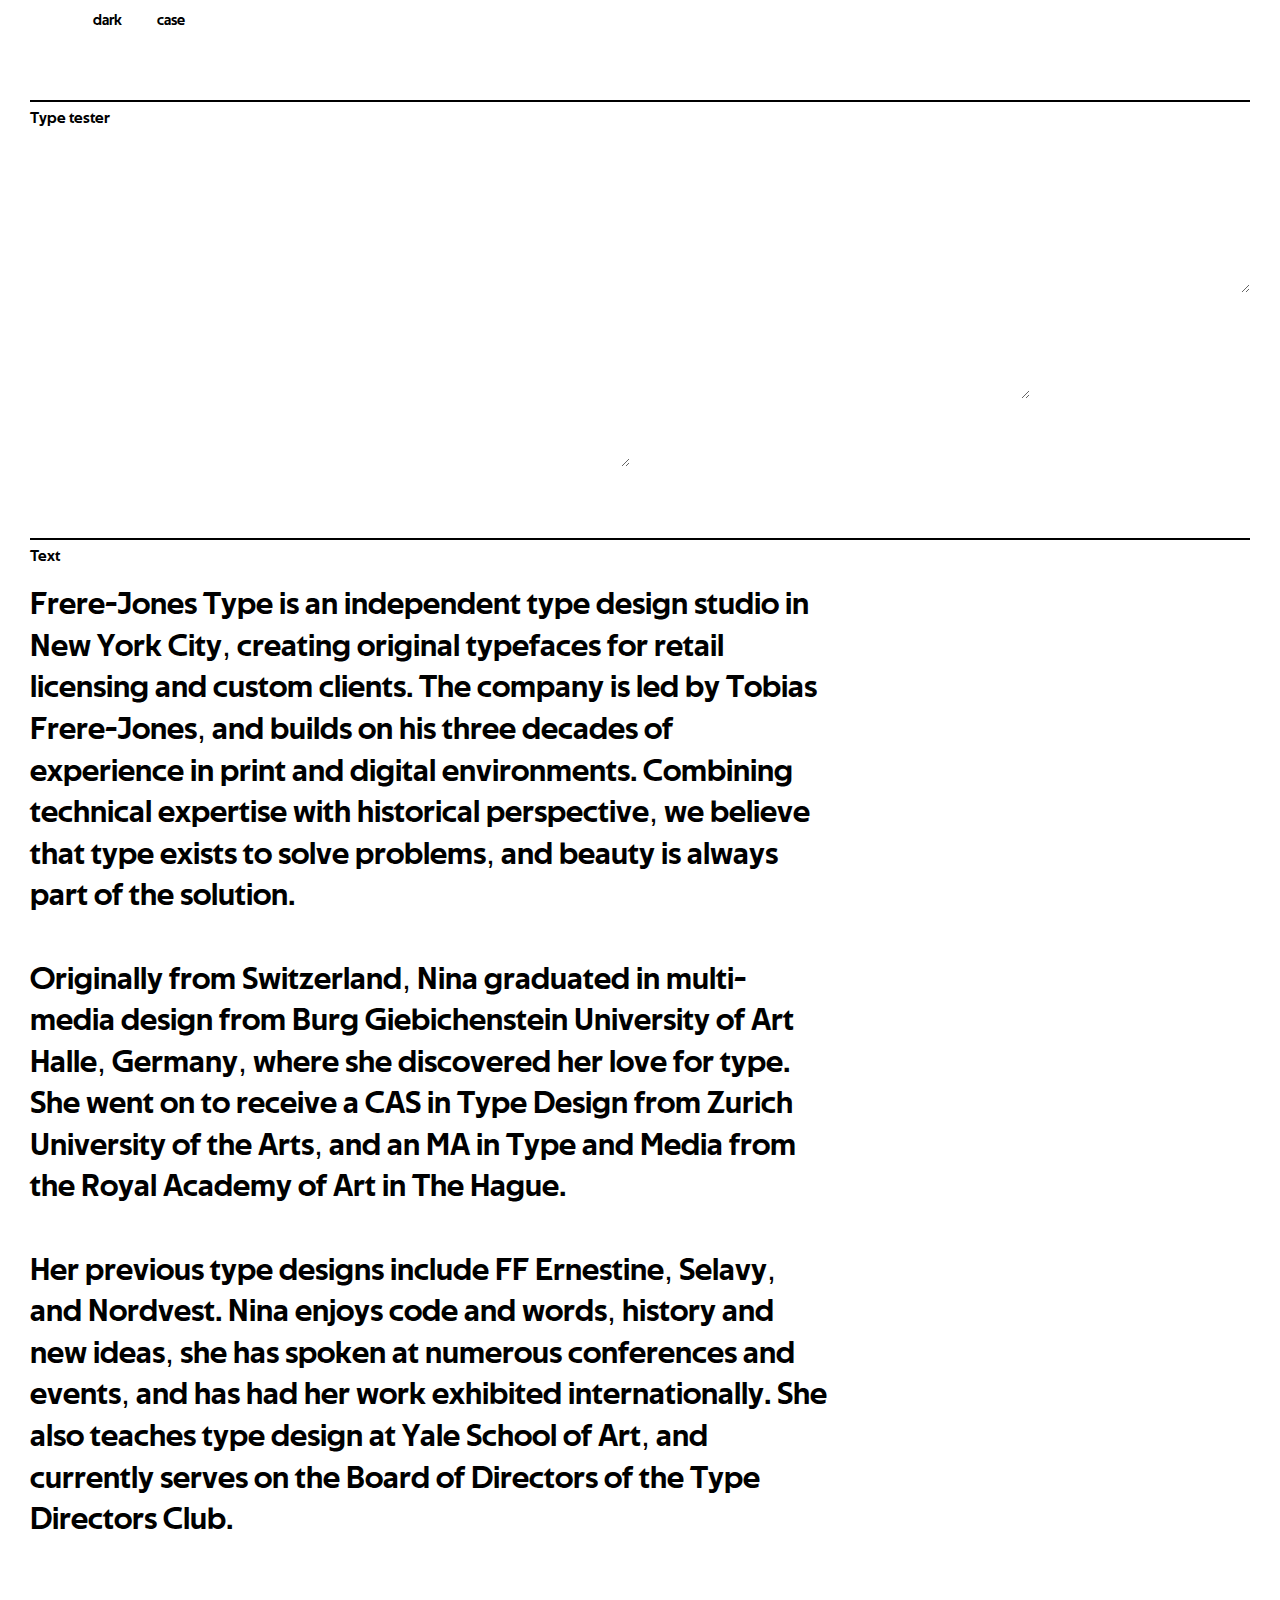
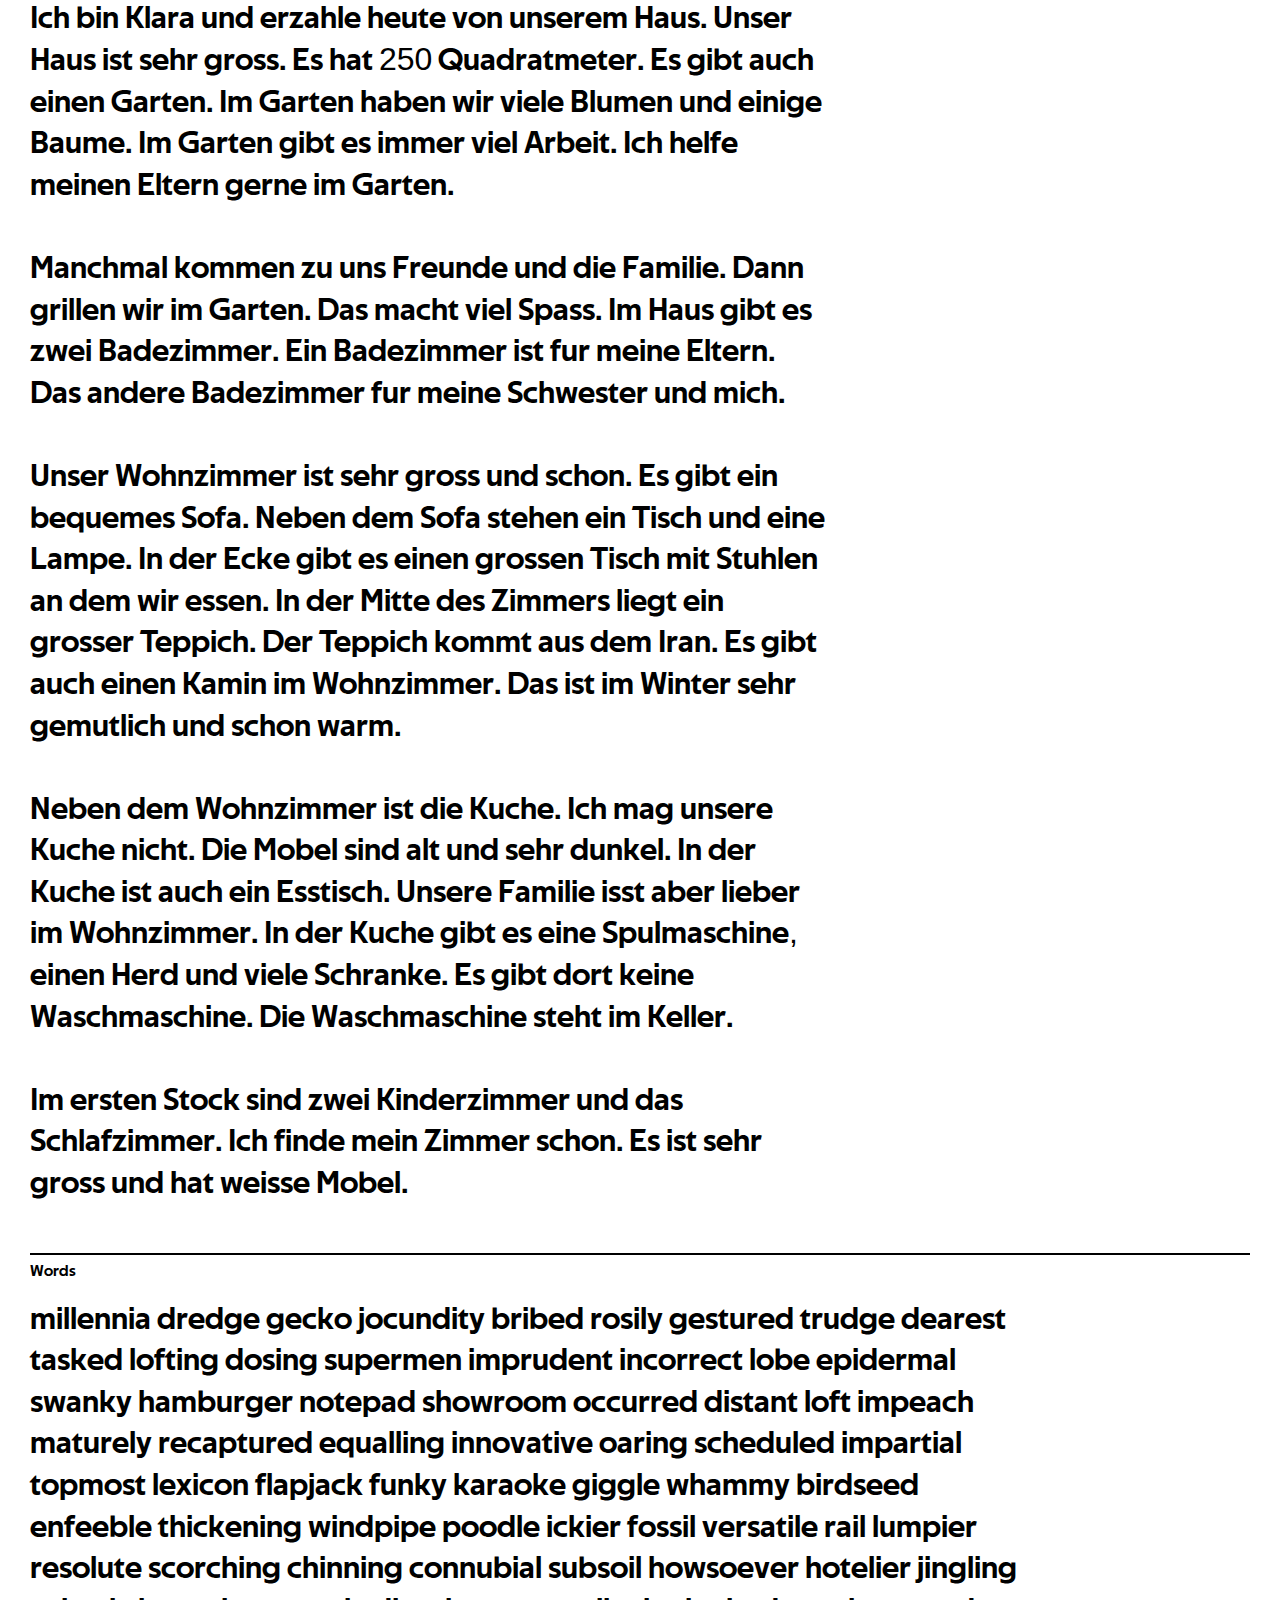
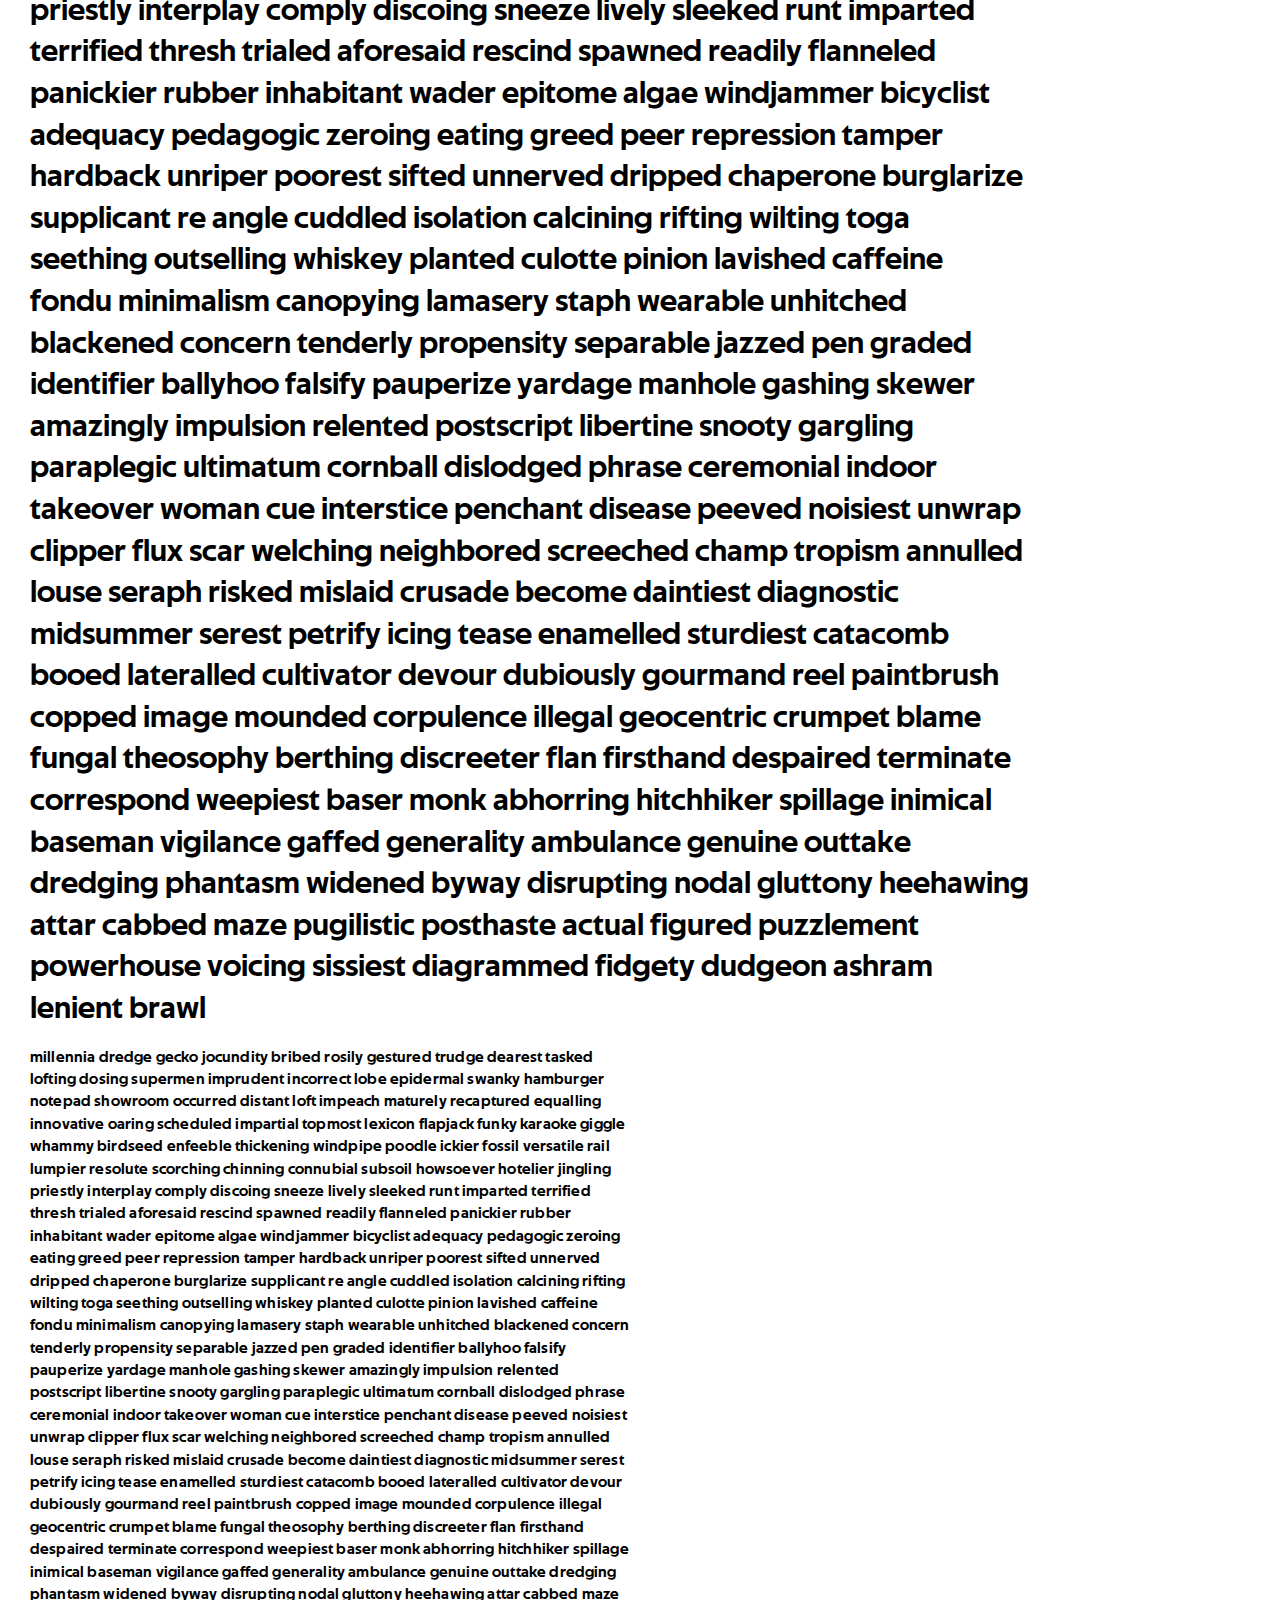
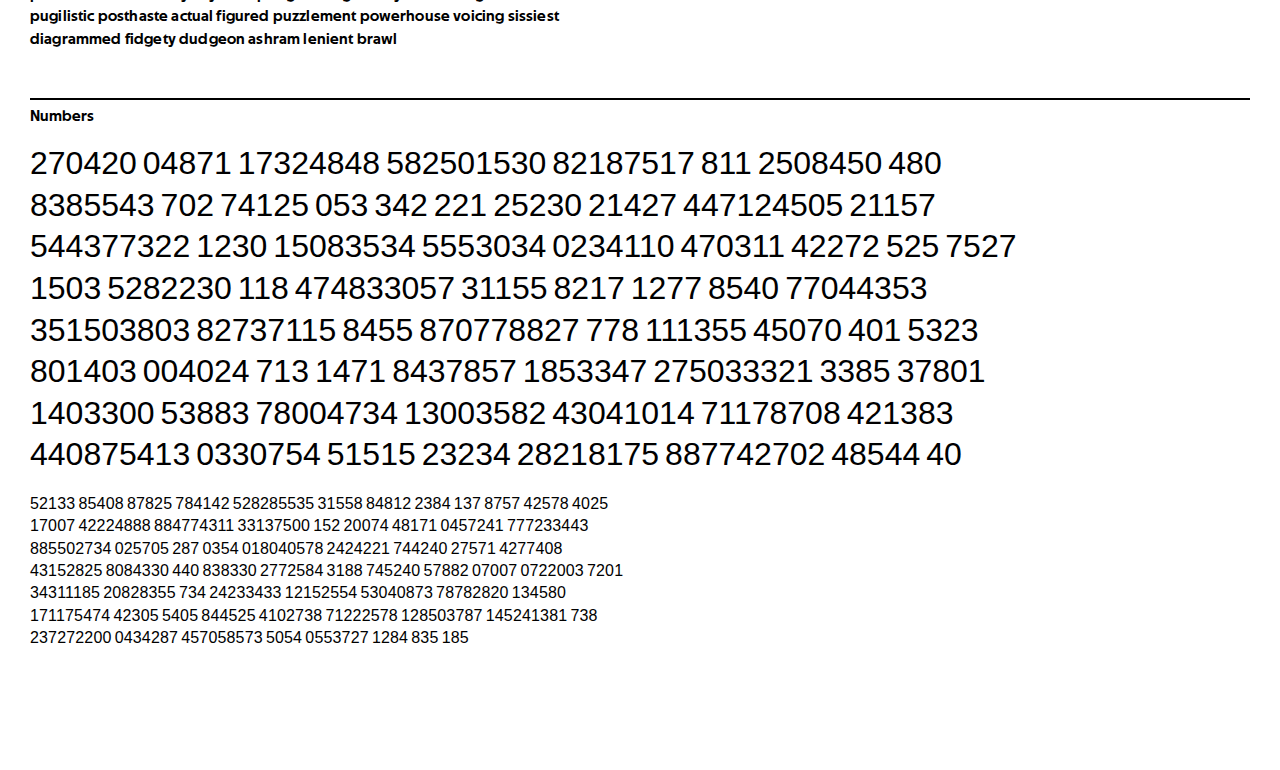
==== commit be32e05c: "Update" ====
--- a/index.html
+++ b/index.html
@@ -26,43 +26,65 @@
 <textarea class="sync-text" rows="2" style="font-size: 2em; line-height: 1.3; letter-spacing: 0em; max-width: 1000px">
 nnn</textarea>
 
-<textarea class="sync-text" rows="2" style="font-size: 1em; line-height: 1.5; letter-spacing: .01em; max-width: 600px">
+<textarea class="sync-text" rows="2" style="font-size: 1em; line-height: 1.4; letter-spacing: .01em; max-width: 600px">
 nnn</textarea>
+
+<h2>Text</h2>
+
+<!-- <p class="random-text" style="font-size: 2em; line-height: 1.3; letter-spacing: 0em; max-width: 1000px"> -->
+
+<p style="font-size: 2em; line-height: 1.3; letter-spacing: 0em; max-width: 800px">
+Frere-Jones Type is an independent type design studio in New York City, creating original typefaces for retail licensing and custom clients. The company is led by Tobias Frere-Jones, and builds on his three decades of experience in print and digital environments. Combining technical expertise with historical perspective, we believe that type exists to solve problems, and beauty is always part of the solution.
+<br>
+<br>
+Originally from Switzerland, Nina graduated in multi-media design from Burg Giebichenstein University of Art Halle, Germany, where she discovered her love for type. She went on to receive a CAS in Type Design from Zurich University of the Arts, and an MA in Type and Media from the Royal Academy of Art in The Hague.
+<br>
+<br>
+Her previous type designs include FF Ernestine, Selavy, and Nordvest. Nina enjoys code and words, history and new ideas, she has spoken at numerous conferences and events, and has had her work exhibited internationally. She also teaches type design at Yale School of Art, and currently serves on the Board of Directors of the Type Directors Club.
+
+<br>
+<br>
+
+<p style="font-size: 2em; line-height: 1.3; letter-spacing: 0em; max-width: 800px">
+Ich bin Klara und erzahle heute von unserem Haus. Unser Haus ist sehr gross. Es hat 250 Quadratmeter. Es gibt auch einen Garten. Im Garten haben wir viele Blumen und einige Baume. Im Garten gibt es immer viel Arbeit. Ich helfe meinen Eltern gerne im Garten.
+<br>
+<br>
+Manchmal kommen zu uns Freunde und die Familie. Dann grillen wir im Garten. Das macht viel Spass. Im Haus gibt es zwei Badezimmer. Ein Badezimmer ist fur meine Eltern. Das andere Badezimmer fur meine Schwester und mich.
+<br>
+<br>
+Unser Wohnzimmer ist sehr gross und schon. Es gibt ein bequemes Sofa. Neben dem Sofa stehen ein Tisch und eine Lampe. In der Ecke gibt es einen grossen Tisch mit Stuhlen an dem wir essen. In der Mitte des Zimmers liegt ein grosser Teppich. Der Teppich kommt aus dem Iran. Es gibt auch einen Kamin im Wohnzimmer. Das ist im Winter sehr gemutlich und schon warm.
+<br>
+<br>
+Neben dem Wohnzimmer ist die Kuche. Ich mag unsere Kuche nicht. Die Mobel sind alt und sehr dunkel. In der Kuche ist auch ein Esstisch. Unsere Familie isst aber lieber im Wohnzimmer. In der Kuche gibt es eine Spulmaschine, einen Herd und viele Schranke. Es gibt dort keine Waschmaschine. Die Waschmaschine steht im Keller.
+<br>
+<br>
+Im ersten Stock sind zwei Kinderzimmer und das Schlafzimmer. Ich finde mein Zimmer schon. Es ist sehr gross und hat weisse Mobel.
+
+
+<h2>Words</h2>
+
+<p class="words" style="font-size: 2em; line-height: 1.3; letter-spacing: 0em; max-width: 1000px">
+
+<p id="words" class="words" style="font-size: 1em; line-height: 1.4; letter-spacing: .01em; max-width: 600px">
+millennia dredge gecko jocundity bribed rosily gestured trudge dearest tasked lofting dosing supermen imprudent incorrect lobe epidermal swanky hamburger notepad showroom occurred distant loft impeach maturely recaptured equalling innovative oaring scheduled impartial topmost lexicon flapjack funky karaoke giggle whammy birdseed enfeeble thickening windpipe poodle ickier fossil versatile rail lumpier resolute scorching chinning connubial subsoil howsoever hotelier jingling priestly interplay comply discoing sneeze lively sleeked runt imparted terrified thresh trialed aforesaid rescind spawned readily flanneled panickier rubber inhabitant wader epitome algae windjammer bicyclist adequacy pedagogic zeroing eating greed peer repression tamper hardback unriper poorest sifted unnerved dripped chaperone burglarize supplicant re angle cuddled isolation calcining rifting wilting toga seething outselling whiskey planted culotte pinion lavished caffeine fondu minimalism canopying lamasery staph wearable unhitched blackened concern tenderly propensity separable jazzed pen graded identifier ballyhoo falsify pauperize yardage manhole gashing skewer amazingly impulsion relented postscript libertine snooty gargling paraplegic ultimatum cornball dislodged phrase ceremonial indoor takeover woman cue interstice penchant disease peeved noisiest unwrap clipper flux scar welching neighbored screeched champ tropism annulled louse seraph risked mislaid crusade become daintiest diagnostic midsummer serest petrify icing tease enamelled sturdiest catacomb booed lateralled cultivator devour dubiously gourmand reel paintbrush copped image mounded corpulence illegal geocentric crumpet blame fungal theosophy berthing discreeter flan firsthand despaired terminate correspond weepiest baser monk abhorring hitchhiker spillage inimical baseman vigilance gaffed generality ambulance genuine outtake dredging phantasm widened byway disrupting nodal gluttony heehawing attar cabbed maze pugilistic posthaste actual figured puzzlement powerhouse voicing sissiest diagrammed fidgety dudgeon ashram lenient brawl
 
 <h2>Numbers</h2>
 
 <p class="random-text random-text-nums" style="font-size: 2em; line-height: 1.3; letter-spacing: 0em; max-width: 1000px">
 
-<p class="random-text random-text-nums" style="font-size: 1em; line-height: 1.5; letter-spacing: .01em; max-width: 600px">
-
-<!-- <h2>Text</h2> -->
-
-<!-- <p class="random-text" style="font-size: 2em; line-height: 1.3; letter-spacing: 0em; max-width: 1000px"> -->
-
-<h2>Words</h2>
-
-<p class="words" style="font-size: 2em; line-height: 1.3; letter-spacing: 0em; max-width: 1000px">
-
-<p id="words" class="words" style="font-size: 1em; line-height: 1.5; letter-spacing: .01em; max-width: 600px">
-millennia dredge gecko jocundity bribed rosily gestured trudge dearest tasked lofting dosing supermen imprudent incorrect lobe epidermal swanky hamburger notepad showroom occurred distant loft impeach maturely recaptured equalling innovative oaring scheduled impartial topmost lexicon flapjack funky karaoke giggle whammy birdseed enfeeble thickening windpipe poodle ickier fossil versatile rail lumpier resolute scorching chinning connubial subsoil howsoever hotelier jingling priestly interplay comply discoing sneeze lively sleeked runt imparted terrified thresh trialed aforesaid rescind spawned readily flanneled panickier rubber inhabitant wader epitome algae windjammer bicyclist adequacy pedagogic zeroing eating greed peer repression tamper hardback unriper poorest sifted unnerved dripped chaperone burglarize supplicant re angle cuddled isolation calcining rifting wilting toga seething outselling whiskey planted culotte pinion lavished caffeine fondu minimalism canopying lamasery staph wearable unhitched blackened concern tenderly propensity separable jazzed pen graded identifier ballyhoo falsify pauperize yardage manhole gashing skewer amazingly impulsion relented postscript libertine snooty gargling paraplegic ultimatum cornball dislodged phrase ceremonial indoor takeover woman cue interstice penchant disease peeved noisiest unwrap clipper flux scar welching neighbored screeched champ tropism annulled louse seraph risked mislaid crusade become daintiest diagnostic midsummer serest petrify icing tease enamelled sturdiest catacomb booed lateralled cultivator devour dubiously gourmand reel paintbrush copped image mounded corpulence illegal geocentric crumpet blame fungal theosophy berthing discreeter flan firsthand despaired terminate correspond weepiest baser monk abhorring hitchhiker spillage inimical baseman vigilance gaffed generality ambulance genuine outtake dredging phantasm widened byway disrupting nodal gluttony heehawing attar cabbed maze pugilistic posthaste actual figured puzzlement powerhouse voicing sissiest diagrammed fidgety dudgeon ashram lenient brawl
+<p class="random-text random-text-nums" style="font-size: 1em; line-height: 1.4; letter-spacing: .01em; max-width: 600px">
 
 <!-- <p> -->
 <!-- <br> -->
 <!-- <br> -->
 
-<!-- <h2>Specimen</h2> -->
+<!--
+<h2>Sort</h2>
 
-<!-- <p><img src="specimen-1.png"> -->
-<!-- <p><img src="specimen-2.png"> -->
-
-<!-- <p> -->
-<!-- <br> -->
-<!-- <br> -->
-
-<!-- <h2>Sort</h2> -->
-
-<!-- <p class="sort"> -->
-<!-- </p> -->
+<p class="sort">
+Homogeneity Straighter Surcharge Bushelling Wassailing Predestining Privatizing Mammography Ravishing Assassinating Segregating Reverberating Psychological Unwittingly Evangelical Aggravated Addicting Emergency Impeaching Promulgation Dispersing Hydrogenate Goldbricking Flightier Acquiring Paragraphed Forbidding Lacerating Guardhouse Acknowledge Gearwheel Disguising Accelerating Specifying Registered Centigramme Unappealing Guerrilla Visualizing Cantering Oceanographer Prefigured Henpecking Freeloading Pasturage Denaturing Arranging Shortening Distending Reopening Xerography Intoxicating Proselyting Outflanking Pencilling Reappraising Splintering Romanticizing Emboldening Ungrudging Indemnifying Reproaching Pictograph Chagrining Lengthier Eliciting Sequestering Scrimping Intelligently Reassuringly Launching Gruelling Arbitrating Bulldogged Suctioning Conglomerate Dedicating Lightning Upgrading Ingratitude Desegregated Purchasing Ordaining Wintergreen Concerning Tightened Forthcoming Editorializing Confusingly Tantalizing Excelling Tragicomedy Comprising Beekeeping Subletting Prettying Vegetarianism Purifying Infringing Copyrighting Gramophone Parallelling Fulminating Sustaining Dissuading Deceasing Configured Buttressing Transfigured Agitating Licensing Overreaching Nonmalignant Nullifying Questioningly Gingerbread Changeling Grassiest Engendered Haranguing Battening Undersigning Pornographic Signalize Interrelating Equalizing Blotching Reinvesting Counteracting Thoughtfully Assenting Preexisting Intermarriage Thrumming Integrator Invigorate Repossessing Malfunctioning Ligaturing Randomizing Relapsing Footbridge Anaesthetizing Programed Throttling Fluctuating Concerting Browbeating Cockfight Attempting Oversight Extrapolating Grasshopper Mitigation Delivering Reselling Yodelling Processioning Beholding Plagiarizing Homogenized Proportioning Dirigible Unappetizing Preaching Disparage Jiggering Redesigning Unsightliest Leafletting Anticking Tightrope Careening Harangued Reprieving Unrewarding Refocussing Lithographer Steamrollering Silhouetting Orangutan Philosophizing Compounding Imbroglio Downplaying Competing Resubmitting Pleasingly Stoplight Decorating Gearshift Counterweight Advantaged Scrolling Deodorizing Besetting Generated Shrivelling Renumbering Vestigial Observing Miscounting Summarizing Stepdaughter Terrifying Patronage Straggler Satisfying Hiccoughing Occupying Gradually Junketing Mindbogglingly Rebinding Desalinating Warranting Godforsaken Cambering Recognition Carbonating Garnishee Sprawling Housecleaning Uncorking Groundbreaking Guardsmen Extenuating Decolonizing Navigator Appropriating Authoring Unfolding Stratifying Spiraling Misspending Cautioning Tragically Straightening Headstrong Allegation Configuring Shrieking Ignorantly Considering Changeable Neglecting Energetically Sensitizing Confronting Strangulation Furrowing Sledgehammer Mythologist Brainwashing Closeting Seismology Wainscoting Goaltender Excerpting Retrogressive Holograph Exporting Hallucinogen Predominating Unacknowledged Premiering Sprouting Grooviest Guesswork Decelerating Galvanometer Overshadowing Flagellating Gatecrasher Disarming Castigated Laundering Significance Agglutination Unsparing Superhighway Conceiving Stymieing Nauseatingly Slaughtering Contacting Disjointing Astigmatism Panicking Economizing Bagatelle Overusing Flagellation Disengaged Fornicating Thundering Granulate Skirmishing Retaliating Ethnological Irregularly Directing Billeting Premising Tranquillizing Contesting Unionizing Aggregated Overhauling Homogenize Blackballing Subpoenaing Suggested Assignable Criticizing Scrawling Monograph Perpetrating Courageously Photography Neighborly Reemerged Flabbergasting Preceding Mellowing Loitering Wavelength Repleting Gleefully Whinnying Vaccinating Colonizing Magnetized Entangled Spacewalking Legitimated Beautifying Oxygenated Neurological Bestowing Suspecting Investigation Refreshing Validating Beguilingly Surmising Describing Prepaying Pilgrimage Upstarting Exploding Comporting Refitting Pussyfooting Diagnostic Negativing Kindergarten Disgustingly Grandparent Crippling Laughable Flagellum Overexposing Dragooned Diagonally Following Alternating Overindulgence Cartilage Discouraging Generator Simpering Gratified Boomerang Diagrammatic Sophisticating Reclining Blindsiding Sorrowing Castigate Wigwagging Conciliating Carcinogenic Grizzliest Catechizing Regretting Biopsying Glowingly Girlfriend Fishtailing Granularity Countersigned Modelling Greengrocer Homesteading Straightedge Dispelling Nonliving Backstopping Untangling Implicating Granulated Apprehending Dehumanizing Negotiate Circulating Mouthwatering Irregularity Dislocating Connecting Lightening Subterfuge Misguided Manicuring Spongiest Personifying Benefitting Wainscotting Graveyard Astigmatic Congenially Logistically Marinating Grumbling Lallygagged Triggered Allegorically Accosting Fingerprint Refunding Preserving Recognizing Digestion Ratifying Chloroforming Wigwagged Debauching Pornography Skittering Prepackaged Resenting Everglade Multitasking Workingmen Burgeoned Governance Emphasizing Keypunching Shipwright Shrugging Affecting Eavesdropping Flimflamming Bullfighting Uncoiling Unzipping Incongruously Featherweight Unforgiving Hobgoblin Orientating Cushioning Angiosperm Unflattering Quavering Raggedier Fingerboard Vassalage Lethargically Enthralling Disseminating Circumnavigate Secluding Hematology Regimentation Smattering Homegrown Gubernatorial Meaningful Sightseer Huckstering Resettling Vagabonded Interbreeding Posturing Sandbagged Luxuriating Nicknaming Bargained Oversleeping Glamourize Genuflected Impersonating Refracting Curtsying Cashiering Guesstimated Excitingly Philologist Turgidity Despairingly Pillaging Incarcerating Systematizing Marginally Unscrewing Stumbling Ptarmigan Conjecturing Physicking Scapegoated Pertaining Roughneck Surrogate Interestingly Matriculating Gathering Grainiest Disemboweling Interrogator Scampering Digestive Gossipped Upsurging Mustering Clamoring Congenial Cuckolding Extruding Leavening Pluralizing Triumphing Logically Accessioning Converging Landscaping Extemporizing Patterning Preregistered Quenching Abbreviating Mythological Capturing Dowelling Martyring Orphanage Oligarchic Bootlegging Corroborating Unrelentingly Guaranteeing Broadsiding Intransigent Gentlemanly Politicizing Bootlegger Ignominiously Lathering Disillusioning Unclothing Embarking Roughnecking Attacking Pennyweight Shipwrecking Skintight Obscuring Neurology Aboriginal Curlicuing Decongestant Brutalizing Amalgamated Retraining Skulduggery Buccaneering Outsmarting Vanishing Tarnishing Inseminating Defeating Accenting Propagated Surprising Confining Venturing Phonology Ladyfinger Recalling Parallelogram Backspacing Stuccoing Staggered Yellowing Disengagement Assignation Coagulation Buttonholing Jitterbugged Seismograph Embezzling Searchlight Sanitizing Shortchange Raggedest Misapplying Trigonometric Ungodlier Motorbiking Agreeable Reimposing Circumcising Journeying Catapulting Preparing Cosignatory Bibliographic Organizing Disordering Listening Expanding Overhanging Analgesic Prioritizing Flaunting Retracing Rigamarole Engineered Lithograph Extincting Nighttime Consummating Castigating Overcharged Trammeling Migration Frazzling Negotiated Zippering Eulogizing Beggaring Shrouding Allegorical Backhanding Requesting Digressed Taillight Envisaging Originating Anthologized Shuttling Hydrating Victimizing Delightful Rationalizing Ragamuffin Disinheriting Congruent Sangfroid Reprising Careering Hungering Doggoning Destining Equivocating Virginity Pampering Congratulating Highlighted Detonating Excruciating Instigating Prearranging Anthropology Ballasting Swaggered Brazening Accusingly Upchucking Overlapping Fostering Straightjacket Apologizing Highwayman Babysitting Requisitioning Termagant Degenerating Differing Diversifying Centrifugal Discounting Safeguarding Overthrowing Precognition Digression Stringier Congruence Vegetating Germinating Microsurgery Unmitigated Abhorring Gestating Depraving Scrabbling Graciously Disobliging Hypothesizing Vandalizing Recapitulating Candlelight Chagrined Safeguarded Enlightenment Quadrangular Fingerprinting Reiterating Remembering Gallivant Exceeding Blarneying Embedding Embellishing Levitating Slingshot Wrongdoing Screeching Bodybuilding Exploring Prickling Slandering Infecting Microwaving Vulgarizing Clobbering Keynoting Doctoring Spraining Sledgehammered Segregationist Humbugged Sugarcoated Reemerging Dissatisfying Arrogated Outlawing Aquaplaning Margarine Pirouetting Heehawing Fledgling Gloriously Estranging Divergent Elaborating Gallivanting Regrouping Irrigated Magnesium Estimating Detergent Unintelligibly Reconnoitering Demagogue Neglectful Intrusting Masturbating Generation Interchanged Reconstituting Contravening Mortifying Infringement Continuing Pugilistic Transmitting Overturning Handspring Pocketing Compromising Geological Interfacing Astounding Unorganized Expatiating Sovereign Harrowing Genitalia Morphological Crystalizing Reserving Worshiping Badmouthing Protracting Straining Calcining Methodological Enameling Amalgamation Nostalgic Longingly Torchlight Shattering Foregoing Overrating Languidly Glassware Cavorting Appearing Congregate Naughtier Schoolgirl Rewording Emigration Legitimized Performing Headlight Thwacking Betrothing Advocating Execrating Publicizing Cocooning Perishing Interlarding Emigrated Negatived Chortling Subprogram Hobnailing Disgorged Negotiating Miscegenation Terminating Mortising Detaining Illegally Ravishingly Puckering Unchanged Relearning Inelegant Pugnaciously Battering Pornographer Metallurgist Overselling Narrating Retrogressing Debugging Delineating Stressing Memorizing Foreboding Scaffolding Purloining Fluttering Restudying Knowingly Freighted Backlogging Moisturizing Devaluing Righteously Syndicating Splurging Liquoring Squatting Crumpling Headlining Glorification Confirming Highjacker Forewarning Repulsing Geostationary Earthling Shanghaied Philandering Checkering Orthogonal Optioning Entanglement Gargantuan Firefighting Condoling Photographed Glamoured Shortchanging Recounting Convincingly Chagrinning Ghostwrote Disorganized Visioning Prattling Unfeelingly Reappointing Furbishing Aborigine Dynamiting Vengefully Frequenting Nonpolluting Redressing Previewing Reciprocating Lithography Bowstring Occasioning Encumbering Cognition Foreknowledge Occluding Aggrieving Inclining Approaching Stylizing Renegading Exceedingly Congregating Moistening Defrauding Bestriding Inculcating Cartridge Assaulting Agglutinating Onslaught Desegregation Outgrowing Strongbox Strongest Absorbing Impaneling Signatory Attenuating Portending Begrudging Blossoming Veneering Straighten Feelingly Nightfall Bloodcurdling Coopering Blackening Appraising Practising Copulating Cardiologist Defrosting Disorganize Birdieing Malignant Newfangled Stalemating Kowtowing Circumventing Regulation Numerating Assisting Menagerie Restricting Overextending Experimenting Mistyping Impingement Anthologizing Technology Integrate Grandmother Hypoglycemia Prodigality Rustproofing Negligence Rectangle Syphoning Horseshoeing Egotistically Nearsighted Unfeigned Meetinghouse Syncopating Holidaying Redeeming Thoroughfare Demagogic Captaining Gerrymander Japanning Communing Overindulge Overpopulating Monogrammed Intangibly Hauntingly Hooraying Resorting
+</p>
+-->
 
 <script src="main.js"></script>
 </body>
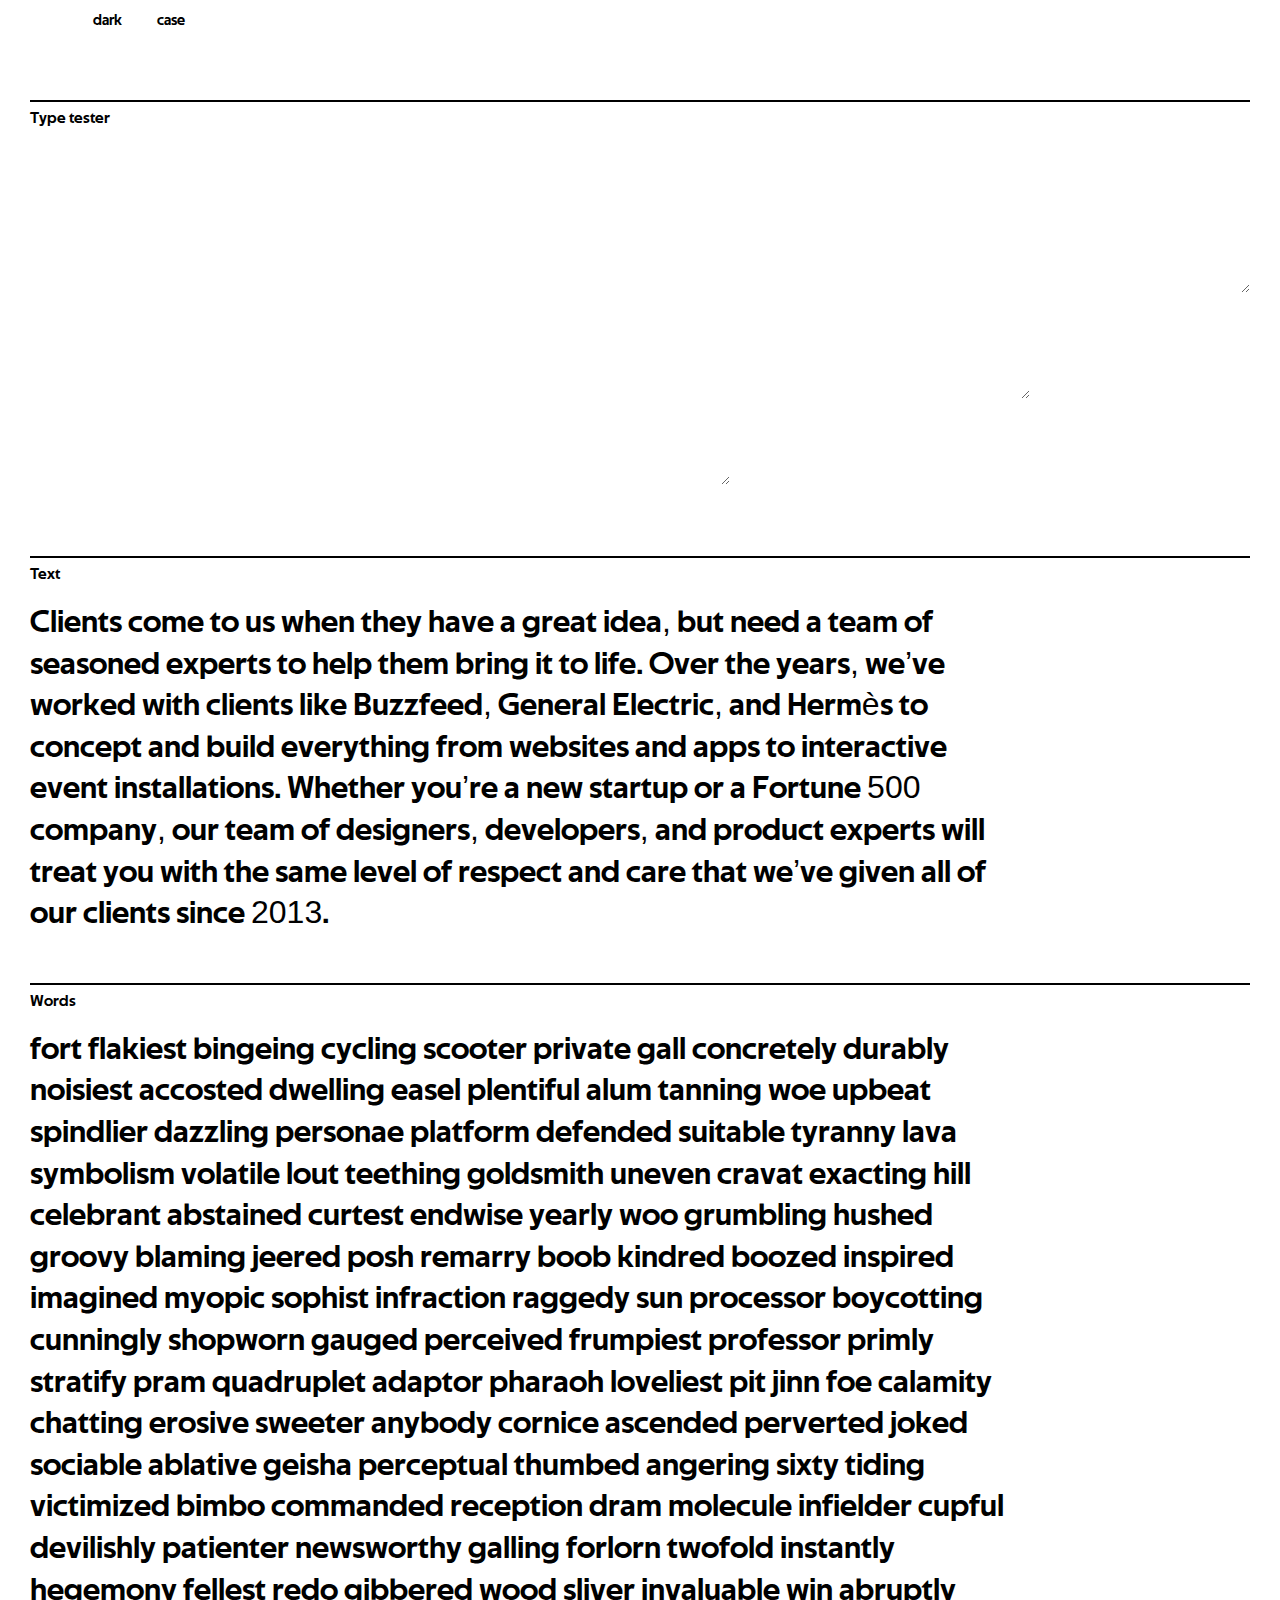
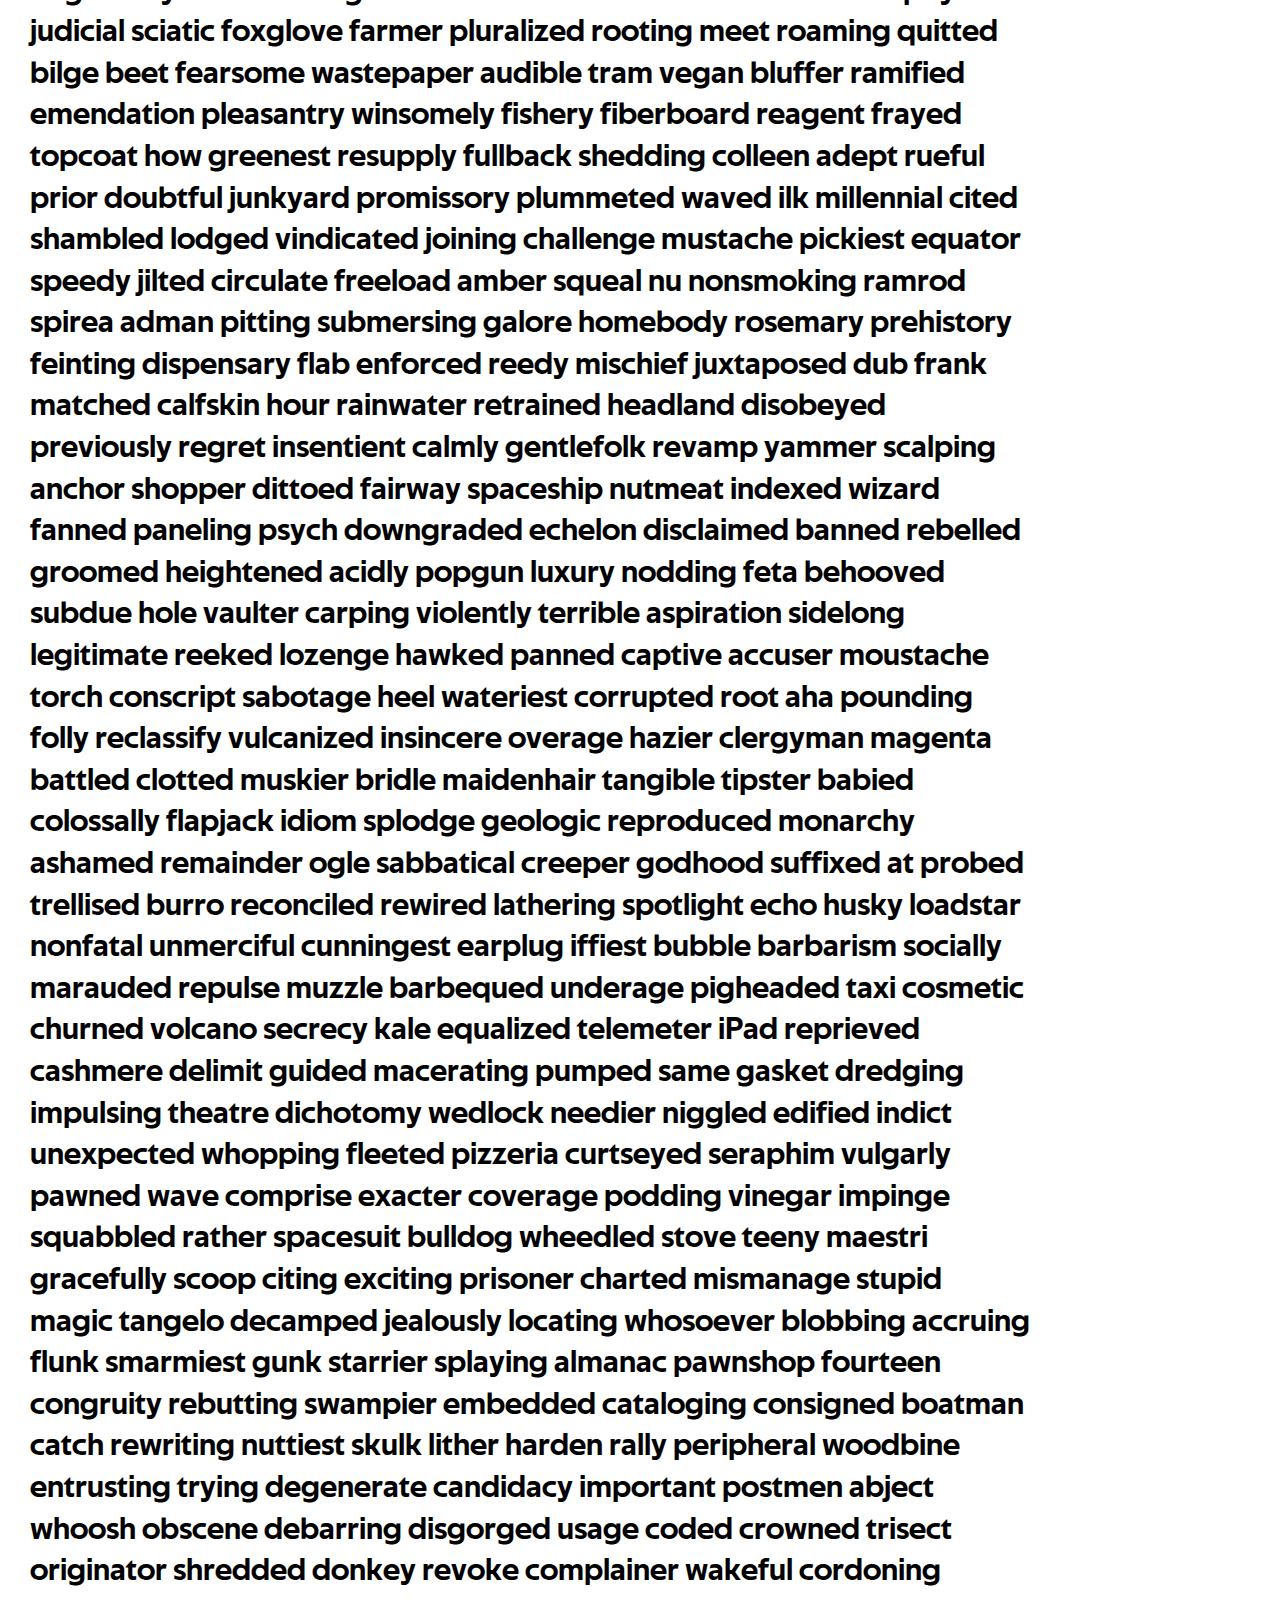
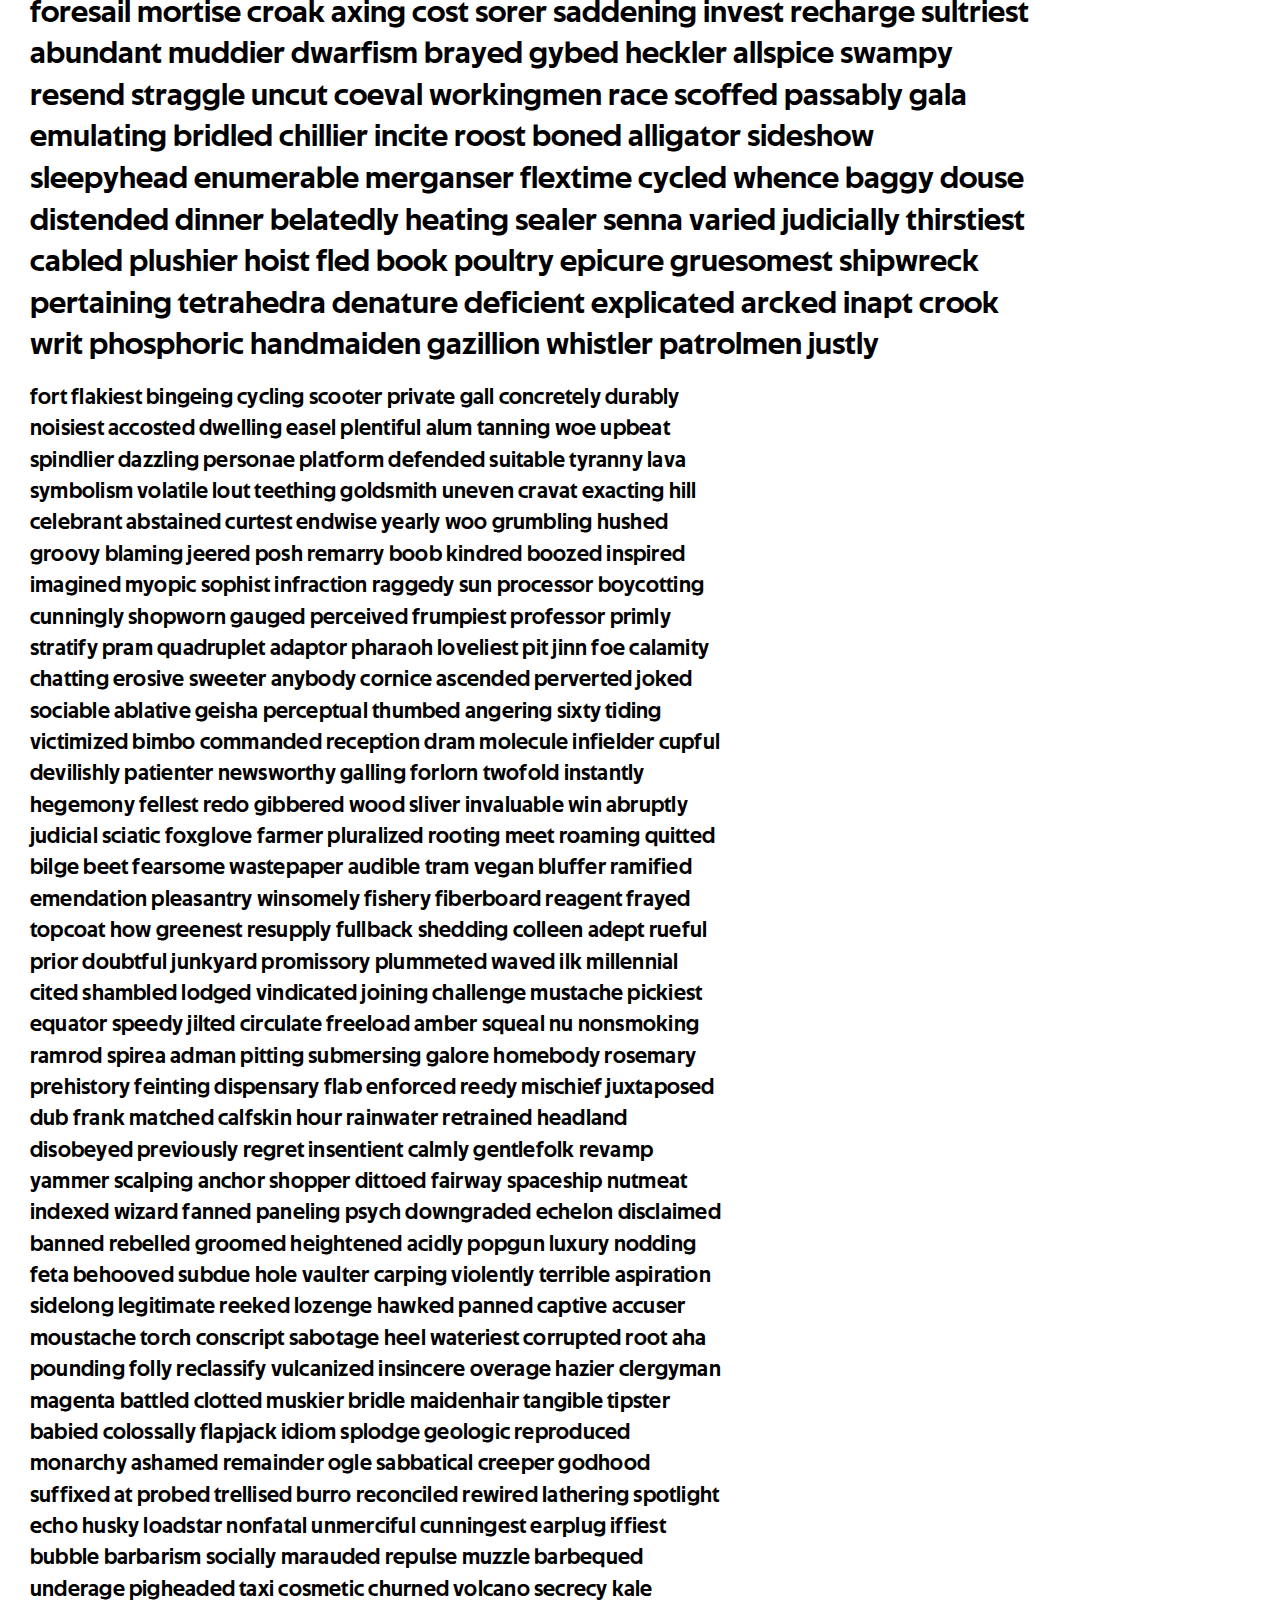
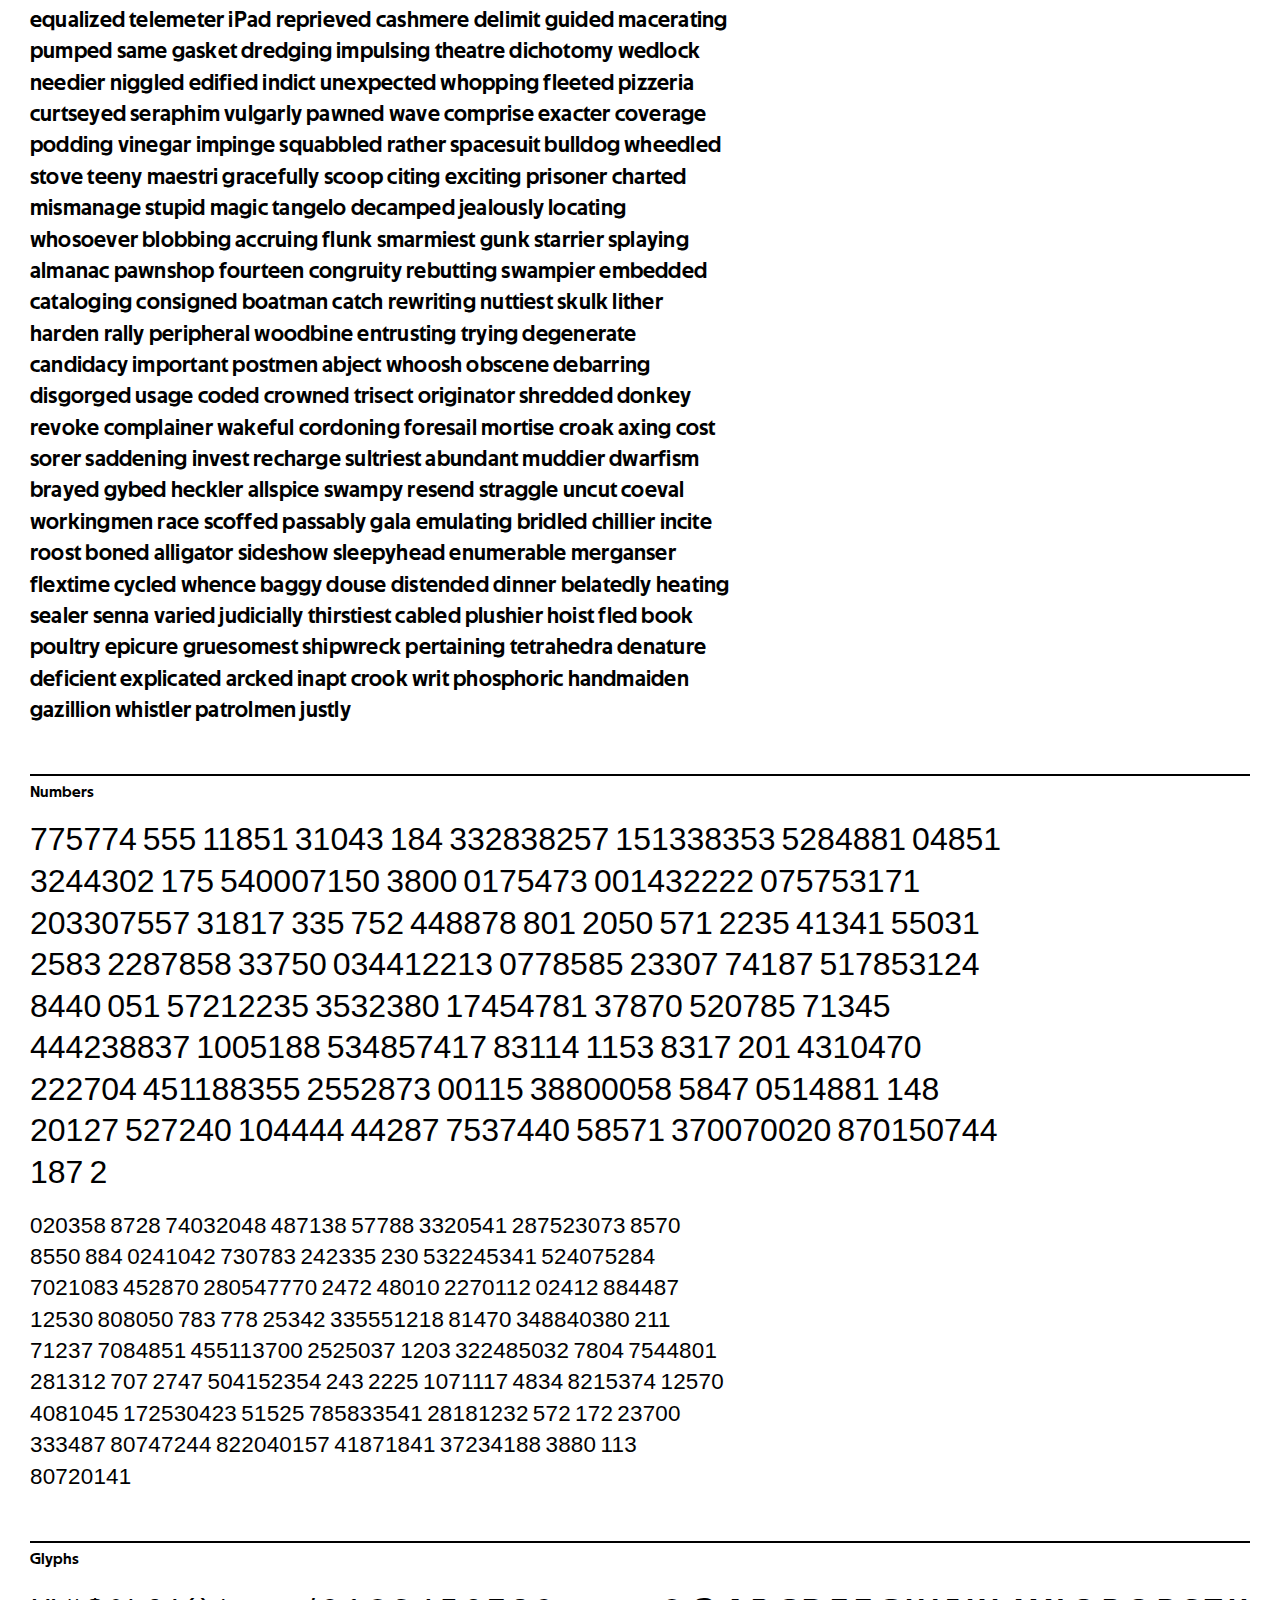
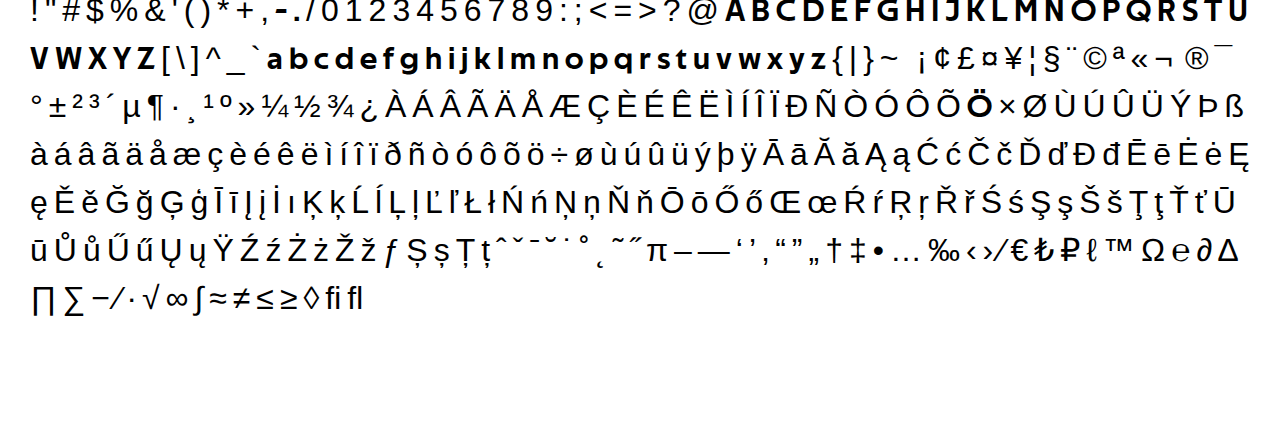
==== commit 90411d9d: "Update" ====
--- a/index.html
+++ b/index.html
@@ -26,53 +26,29 @@
 <textarea class="sync-text" rows="2" style="font-size: 2em; line-height: 1.3; letter-spacing: 0em; max-width: 1000px">
 nnn</textarea>
 
-<textarea class="sync-text" rows="2" style="font-size: 1em; line-height: 1.4; letter-spacing: .01em; max-width: 600px">
+<textarea class="sync-text" rows="2" style="font-size: 1.4em; line-height: 1.4; letter-spacing: .01em; max-width: 700px">
 nnn</textarea>
 
 <h2>Text</h2>
 
 <!-- <p class="random-text" style="font-size: 2em; line-height: 1.3; letter-spacing: 0em; max-width: 1000px"> -->
 
-<p style="font-size: 2em; line-height: 1.3; letter-spacing: 0em; max-width: 800px">
-Frere-Jones Type is an independent type design studio in New York City, creating original typefaces for retail licensing and custom clients. The company is led by Tobias Frere-Jones, and builds on his three decades of experience in print and digital environments. Combining technical expertise with historical perspective, we believe that type exists to solve problems, and beauty is always part of the solution.
-<br>
-<br>
-Originally from Switzerland, Nina graduated in multi-media design from Burg Giebichenstein University of Art Halle, Germany, where she discovered her love for type. She went on to receive a CAS in Type Design from Zurich University of the Arts, and an MA in Type and Media from the Royal Academy of Art in The Hague.
-<br>
-<br>
-Her previous type designs include FF Ernestine, Selavy, and Nordvest. Nina enjoys code and words, history and new ideas, she has spoken at numerous conferences and events, and has had her work exhibited internationally. She also teaches type design at Yale School of Art, and currently serves on the Board of Directors of the Type Directors Club.
-
-<br>
-<br>
-
-<p style="font-size: 2em; line-height: 1.3; letter-spacing: 0em; max-width: 800px">
-Ich bin Klara und erzahle heute von unserem Haus. Unser Haus ist sehr gross. Es hat 250 Quadratmeter. Es gibt auch einen Garten. Im Garten haben wir viele Blumen und einige Baume. Im Garten gibt es immer viel Arbeit. Ich helfe meinen Eltern gerne im Garten.
-<br>
-<br>
-Manchmal kommen zu uns Freunde und die Familie. Dann grillen wir im Garten. Das macht viel Spass. Im Haus gibt es zwei Badezimmer. Ein Badezimmer ist fur meine Eltern. Das andere Badezimmer fur meine Schwester und mich.
-<br>
-<br>
-Unser Wohnzimmer ist sehr gross und schon. Es gibt ein bequemes Sofa. Neben dem Sofa stehen ein Tisch und eine Lampe. In der Ecke gibt es einen grossen Tisch mit Stuhlen an dem wir essen. In der Mitte des Zimmers liegt ein grosser Teppich. Der Teppich kommt aus dem Iran. Es gibt auch einen Kamin im Wohnzimmer. Das ist im Winter sehr gemutlich und schon warm.
-<br>
-<br>
-Neben dem Wohnzimmer ist die Kuche. Ich mag unsere Kuche nicht. Die Mobel sind alt und sehr dunkel. In der Kuche ist auch ein Esstisch. Unsere Familie isst aber lieber im Wohnzimmer. In der Kuche gibt es eine Spulmaschine, einen Herd und viele Schranke. Es gibt dort keine Waschmaschine. Die Waschmaschine steht im Keller.
-<br>
-<br>
-Im ersten Stock sind zwei Kinderzimmer und das Schlafzimmer. Ich finde mein Zimmer schon. Es ist sehr gross und hat weisse Mobel.
+<p style="font-size: 2em; line-height: 1.3; margin-bottom: 1.3em; letter-spacing: 0em; max-width: 1000px">
+Clients come to us when they have a great idea, but need a team of seasoned experts to help them bring it to life. Over the years, we’ve worked with clients like Buzzfeed, General Electric, and Hermès to concept and build everything from websites and apps to interactive event installations. Whether you’re a new startup or a Fortune 500 company, our team of designers, developers, and product experts will treat you with the same level of respect and care that we’ve given all of our clients since 2013.
 
 
 <h2>Words</h2>
 
 <p class="words" style="font-size: 2em; line-height: 1.3; letter-spacing: 0em; max-width: 1000px">
 
-<p id="words" class="words" style="font-size: 1em; line-height: 1.4; letter-spacing: .01em; max-width: 600px">
-millennia dredge gecko jocundity bribed rosily gestured trudge dearest tasked lofting dosing supermen imprudent incorrect lobe epidermal swanky hamburger notepad showroom occurred distant loft impeach maturely recaptured equalling innovative oaring scheduled impartial topmost lexicon flapjack funky karaoke giggle whammy birdseed enfeeble thickening windpipe poodle ickier fossil versatile rail lumpier resolute scorching chinning connubial subsoil howsoever hotelier jingling priestly interplay comply discoing sneeze lively sleeked runt imparted terrified thresh trialed aforesaid rescind spawned readily flanneled panickier rubber inhabitant wader epitome algae windjammer bicyclist adequacy pedagogic zeroing eating greed peer repression tamper hardback unriper poorest sifted unnerved dripped chaperone burglarize supplicant re angle cuddled isolation calcining rifting wilting toga seething outselling whiskey planted culotte pinion lavished caffeine fondu minimalism canopying lamasery staph wearable unhitched blackened concern tenderly propensity separable jazzed pen graded identifier ballyhoo falsify pauperize yardage manhole gashing skewer amazingly impulsion relented postscript libertine snooty gargling paraplegic ultimatum cornball dislodged phrase ceremonial indoor takeover woman cue interstice penchant disease peeved noisiest unwrap clipper flux scar welching neighbored screeched champ tropism annulled louse seraph risked mislaid crusade become daintiest diagnostic midsummer serest petrify icing tease enamelled sturdiest catacomb booed lateralled cultivator devour dubiously gourmand reel paintbrush copped image mounded corpulence illegal geocentric crumpet blame fungal theosophy berthing discreeter flan firsthand despaired terminate correspond weepiest baser monk abhorring hitchhiker spillage inimical baseman vigilance gaffed generality ambulance genuine outtake dredging phantasm widened byway disrupting nodal gluttony heehawing attar cabbed maze pugilistic posthaste actual figured puzzlement powerhouse voicing sissiest diagrammed fidgety dudgeon ashram lenient brawl
+<p id="words" class="words" style="font-size: 1.4em; line-height: 1.4; letter-spacing: .01em; max-width: 700px">
+fort flakiest bingeing cycling scooter private gall concretely durably noisiest accosted dwelling easel plentiful alum tanning woe upbeat spindlier dazzling personae platform defended suitable tyranny lava symbolism volatile lout teething goldsmith uneven cravat exacting hill celebrant abstained curtest endwise yearly woo grumbling hushed groovy blaming jeered posh remarry boob kindred boozed inspired imagined myopic sophist infraction raggedy sun processor boycotting cunningly shopworn gauged perceived frumpiest professor primly stratify pram quadruplet adaptor pharaoh loveliest pit jinn foe calamity chatting erosive sweeter anybody cornice ascended perverted joked sociable ablative geisha perceptual thumbed angering sixty tiding victimized bimbo commanded reception dram molecule infielder cupful devilishly patienter newsworthy galling forlorn twofold instantly hegemony fellest redo gibbered wood sliver invaluable win abruptly judicial sciatic foxglove farmer pluralized rooting meet roaming quitted bilge beet fearsome wastepaper audible tram vegan bluffer ramified emendation pleasantry winsomely fishery fiberboard reagent frayed topcoat how greenest resupply fullback shedding colleen adept rueful prior doubtful junkyard promissory plummeted waved ilk millennial cited shambled lodged vindicated joining challenge mustache pickiest equator speedy jilted circulate freeload amber squeal nu nonsmoking ramrod spirea adman pitting submersing galore homebody rosemary prehistory feinting dispensary flab enforced reedy mischief juxtaposed dub frank matched calfskin hour rainwater retrained headland disobeyed previously regret insentient calmly gentlefolk revamp yammer scalping anchor shopper dittoed fairway spaceship nutmeat indexed wizard fanned paneling psych downgraded echelon disclaimed banned rebelled groomed heightened acidly popgun luxury nodding feta behooved subdue hole vaulter carping violently terrible aspiration sidelong legitimate reeked lozenge hawked panned captive accuser moustache torch conscript sabotage heel wateriest corrupted root aha pounding folly reclassify vulcanized insincere overage hazier clergyman magenta battled clotted muskier bridle maidenhair tangible tipster babied colossally flapjack idiom splodge geologic reproduced monarchy ashamed remainder ogle sabbatical creeper godhood suffixed at probed trellised burro reconciled rewired lathering spotlight echo husky loadstar nonfatal unmerciful cunningest earplug iffiest bubble barbarism socially marauded repulse muzzle barbequed underage pigheaded taxi cosmetic churned volcano secrecy kale equalized telemeter iPad reprieved cashmere delimit guided macerating pumped same gasket dredging impulsing theatre dichotomy wedlock needier niggled edified indict unexpected whopping fleeted pizzeria curtseyed seraphim vulgarly pawned wave comprise exacter coverage podding vinegar impinge squabbled rather spacesuit bulldog wheedled stove teeny maestri gracefully scoop citing exciting prisoner charted mismanage stupid magic tangelo decamped jealously locating whosoever blobbing accruing flunk smarmiest gunk starrier splaying almanac pawnshop fourteen congruity rebutting swampier embedded cataloging consigned boatman catch rewriting nuttiest skulk lither harden rally peripheral woodbine entrusting trying degenerate candidacy important postmen abject whoosh obscene debarring disgorged usage coded crowned trisect originator shredded donkey revoke complainer wakeful cordoning foresail mortise croak axing cost sorer saddening invest recharge sultriest abundant muddier dwarfism brayed gybed heckler allspice swampy resend straggle uncut coeval workingmen race scoffed passably gala emulating bridled chillier incite roost boned alligator sideshow sleepyhead enumerable merganser flextime cycled whence baggy douse distended dinner belatedly heating sealer senna varied judicially thirstiest cabled plushier hoist fled book poultry epicure gruesomest shipwreck pertaining tetrahedra denature deficient explicated arcked inapt crook writ phosphoric handmaiden gazillion whistler patrolmen justly
 
 <h2>Numbers</h2>
 
 <p class="random-text random-text-nums" style="font-size: 2em; line-height: 1.3; letter-spacing: 0em; max-width: 1000px">
 
-<p class="random-text random-text-nums" style="font-size: 1em; line-height: 1.4; letter-spacing: .01em; max-width: 600px">
+<p class="random-text random-text-nums" style="font-size: 1.4em; line-height: 1.4; letter-spacing: .01em; max-width: 700px">
 
 <!-- <p> -->
 <!-- <br> -->
@@ -86,6 +62,342 @@
 </p>
 -->
 
+<h2>Glyphs</h2>
+
+<p style="font-size: 2em; line-height: 1.5; max-width: 1230px">
+<span class="glyph">&#x0020;</span> <!-- space -->
+<span class="glyph">&#x0021;</span> <!-- exclam -->
+<span class="glyph">&#x0022;</span> <!-- quotedbl -->
+<span class="glyph">&#x0023;</span> <!-- numbersign -->
+<span class="glyph">&#x0024;</span> <!-- dollar -->
+<span class="glyph">&#x0025;</span> <!-- percent -->
+<span class="glyph">&#x0026;</span> <!-- ampersand -->
+<span class="glyph">&#x0027;</span> <!-- quotesingle -->
+<span class="glyph">&#x0028;</span> <!-- parenleft -->
+<span class="glyph">&#x0029;</span> <!-- parenright -->
+<span class="glyph">&#x002A;</span> <!-- asterisk -->
+<span class="glyph">&#x002B;</span> <!-- plus -->
+<span class="glyph">&#x002C;</span> <!-- comma -->
+<span class="glyph">&#x002D;</span> <!-- hyphen -->
+<span class="glyph">&#x002E;</span> <!-- period -->
+<span class="glyph">&#x002F;</span> <!-- slash -->
+<span class="glyph">&#x0030;</span> <!-- zero -->
+<span class="glyph">&#x0031;</span> <!-- one -->
+<span class="glyph">&#x0032;</span> <!-- two -->
+<span class="glyph">&#x0033;</span> <!-- three -->
+<span class="glyph">&#x0034;</span> <!-- four -->
+<span class="glyph">&#x0035;</span> <!-- five -->
+<span class="glyph">&#x0036;</span> <!-- six -->
+<span class="glyph">&#x0037;</span> <!-- seven -->
+<span class="glyph">&#x0038;</span> <!-- eight -->
+<span class="glyph">&#x0039;</span> <!-- nine -->
+<span class="glyph">&#x003A;</span> <!-- colon -->
+<span class="glyph">&#x003B;</span> <!-- semicolon -->
+<span class="glyph">&#x003C;</span> <!-- less -->
+<span class="glyph">&#x003D;</span> <!-- equal -->
+<span class="glyph">&#x003E;</span> <!-- greater -->
+<span class="glyph">&#x003F;</span> <!-- question -->
+<span class="glyph">&#x0040;</span> <!-- at -->
+<span class="glyph">&#x0041;</span> <!-- A -->
+<span class="glyph">&#x0042;</span> <!-- B -->
+<span class="glyph">&#x0043;</span> <!-- C -->
+<span class="glyph">&#x0044;</span> <!-- D -->
+<span class="glyph">&#x0045;</span> <!-- E -->
+<span class="glyph">&#x0046;</span> <!-- F -->
+<span class="glyph">&#x0047;</span> <!-- G -->
+<span class="glyph">&#x0048;</span> <!-- H -->
+<span class="glyph">&#x0049;</span> <!-- I -->
+<span class="glyph">&#x004A;</span> <!-- J -->
+<span class="glyph">&#x004B;</span> <!-- K -->
+<span class="glyph">&#x004C;</span> <!-- L -->
+<span class="glyph">&#x004D;</span> <!-- M -->
+<span class="glyph">&#x004E;</span> <!-- N -->
+<span class="glyph">&#x004F;</span> <!-- O -->
+<span class="glyph">&#x0050;</span> <!-- P -->
+<span class="glyph">&#x0051;</span> <!-- Q -->
+<span class="glyph">&#x0052;</span> <!-- R -->
+<span class="glyph">&#x0053;</span> <!-- S -->
+<span class="glyph">&#x0054;</span> <!-- T -->
+<span class="glyph">&#x0055;</span> <!-- U -->
+<span class="glyph">&#x0056;</span> <!-- V -->
+<span class="glyph">&#x0057;</span> <!-- W -->
+<span class="glyph">&#x0058;</span> <!-- X -->
+<span class="glyph">&#x0059;</span> <!-- Y -->
+<span class="glyph">&#x005A;</span> <!-- Z -->
+<span class="glyph">&#x005B;</span> <!-- bracketleft -->
+<span class="glyph">&#x005C;</span> <!-- backslash -->
+<span class="glyph">&#x005D;</span> <!-- bracketright -->
+<span class="glyph">&#x005E;</span> <!-- asciicircum -->
+<span class="glyph">&#x005F;</span> <!-- underscore -->
+<span class="glyph">&#x0060;</span> <!-- grave -->
+<span class="glyph">&#x0061;</span> <!-- a -->
+<span class="glyph">&#x0062;</span> <!-- b -->
+<span class="glyph">&#x0063;</span> <!-- c -->
+<span class="glyph">&#x0064;</span> <!-- d -->
+<span class="glyph">&#x0065;</span> <!-- e -->
+<span class="glyph">&#x0066;</span> <!-- f -->
+<span class="glyph">&#x0067;</span> <!-- g -->
+<span class="glyph">&#x0068;</span> <!-- h -->
+<span class="glyph">&#x0069;</span> <!-- i -->
+<span class="glyph">&#x006A;</span> <!-- j -->
+<span class="glyph">&#x006B;</span> <!-- k -->
+<span class="glyph">&#x006C;</span> <!-- l -->
+<span class="glyph">&#x006D;</span> <!-- m -->
+<span class="glyph">&#x006E;</span> <!-- n -->
+<span class="glyph">&#x006F;</span> <!-- o -->
+<span class="glyph">&#x0070;</span> <!-- p -->
+<span class="glyph">&#x0071;</span> <!-- q -->
+<span class="glyph">&#x0072;</span> <!-- r -->
+<span class="glyph">&#x0073;</span> <!-- s -->
+<span class="glyph">&#x0074;</span> <!-- t -->
+<span class="glyph">&#x0075;</span> <!-- u -->
+<span class="glyph">&#x0076;</span> <!-- v -->
+<span class="glyph">&#x0077;</span> <!-- w -->
+<span class="glyph">&#x0078;</span> <!-- x -->
+<span class="glyph">&#x0079;</span> <!-- y -->
+<span class="glyph">&#x007A;</span> <!-- z -->
+<span class="glyph">&#x007B;</span> <!-- braceleft -->
+<span class="glyph">&#x007C;</span> <!-- bar -->
+<span class="glyph">&#x007D;</span> <!-- braceright -->
+<span class="glyph">&#x007E;</span> <!-- asciitilde -->
+<span class="glyph">&#x00A0;</span> <!-- uni00A0 -->
+<span class="glyph">&#x00A1;</span> <!-- exclamdown -->
+<span class="glyph">&#x00A2;</span> <!-- cent -->
+<span class="glyph">&#x00A3;</span> <!-- sterling -->
+<span class="glyph">&#x00A4;</span> <!-- currency -->
+<span class="glyph">&#x00A5;</span> <!-- yen -->
+<span class="glyph">&#x00A6;</span> <!-- brokenbar -->
+<span class="glyph">&#x00A7;</span> <!-- section -->
+<span class="glyph">&#x00A8;</span> <!-- dieresis -->
+<span class="glyph">&#x00A9;</span> <!-- copyright -->
+<span class="glyph">&#x00AA;</span> <!-- ordfeminine -->
+<span class="glyph">&#x00AB;</span> <!-- guillemotleft -->
+<span class="glyph">&#x00AC;</span> <!-- logicalnot -->
+<span class="glyph">&#x00AD;</span> <!-- uni00AD -->
+<span class="glyph">&#x00AE;</span> <!-- registered -->
+<span class="glyph">&#x00AF;</span> <!-- macron -->
+<span class="glyph">&#x00B0;</span> <!-- degree -->
+<span class="glyph">&#x00B1;</span> <!-- plusminus -->
+<span class="glyph">&#x00B2;</span> <!-- twosuperior -->
+<span class="glyph">&#x00B3;</span> <!-- threesuperior -->
+<span class="glyph">&#x00B4;</span> <!-- acute -->
+<span class="glyph">&#x00B5;</span> <!-- uni00B5 -->
+<span class="glyph">&#x00B6;</span> <!-- paragraph -->
+<span class="glyph">&#x00B7;</span> <!-- periodcentered -->
+<span class="glyph">&#x00B8;</span> <!-- cedilla -->
+<span class="glyph">&#x00B9;</span> <!-- onesuperior -->
+<span class="glyph">&#x00BA;</span> <!-- ordmasculine -->
+<span class="glyph">&#x00BB;</span> <!-- guillemotright -->
+<span class="glyph">&#x00BC;</span> <!-- onequarter -->
+<span class="glyph">&#x00BD;</span> <!-- onehalf -->
+<span class="glyph">&#x00BE;</span> <!-- threequarters -->
+<span class="glyph">&#x00BF;</span> <!-- questiondown -->
+<span class="glyph">&#x00C0;</span> <!-- Agrave -->
+<span class="glyph">&#x00C1;</span> <!-- Aacute -->
+<span class="glyph">&#x00C2;</span> <!-- Acircumflex -->
+<span class="glyph">&#x00C3;</span> <!-- Atilde -->
+<span class="glyph">&#x00C4;</span> <!-- Adieresis -->
+<span class="glyph">&#x00C5;</span> <!-- Aring -->
+<span class="glyph">&#x00C6;</span> <!-- AE -->
+<span class="glyph">&#x00C7;</span> <!-- Ccedilla -->
+<span class="glyph">&#x00C8;</span> <!-- Egrave -->
+<span class="glyph">&#x00C9;</span> <!-- Eacute -->
+<span class="glyph">&#x00CA;</span> <!-- Ecircumflex -->
+<span class="glyph">&#x00CB;</span> <!-- Edieresis -->
+<span class="glyph">&#x00CC;</span> <!-- Igrave -->
+<span class="glyph">&#x00CD;</span> <!-- Iacute -->
+<span class="glyph">&#x00CE;</span> <!-- Icircumflex -->
+<span class="glyph">&#x00CF;</span> <!-- Idieresis -->
+<span class="glyph">&#x00D0;</span> <!-- Eth -->
+<span class="glyph">&#x00D1;</span> <!-- Ntilde -->
+<span class="glyph">&#x00D2;</span> <!-- Ograve -->
+<span class="glyph">&#x00D3;</span> <!-- Oacute -->
+<span class="glyph">&#x00D4;</span> <!-- Ocircumflex -->
+<span class="glyph">&#x00D5;</span> <!-- Otilde -->
+<span class="glyph">&#x00D6;</span> <!-- Odieresis -->
+<span class="glyph">&#x00D7;</span> <!-- multiply -->
+<span class="glyph">&#x00D8;</span> <!-- Oslash -->
+<span class="glyph">&#x00D9;</span> <!-- Ugrave -->
+<span class="glyph">&#x00DA;</span> <!-- Uacute -->
+<span class="glyph">&#x00DB;</span> <!-- Ucircumflex -->
+<span class="glyph">&#x00DC;</span> <!-- Udieresis -->
+<span class="glyph">&#x00DD;</span> <!-- Yacute -->
+<span class="glyph">&#x00DE;</span> <!-- Thorn -->
+<span class="glyph">&#x00DF;</span> <!-- germandbls -->
+<span class="glyph">&#x00E0;</span> <!-- agrave -->
+<span class="glyph">&#x00E1;</span> <!-- aacute -->
+<span class="glyph">&#x00E2;</span> <!-- acircumflex -->
+<span class="glyph">&#x00E3;</span> <!-- atilde -->
+<span class="glyph">&#x00E4;</span> <!-- adieresis -->
+<span class="glyph">&#x00E5;</span> <!-- aring -->
+<span class="glyph">&#x00E6;</span> <!-- ae -->
+<span class="glyph">&#x00E7;</span> <!-- ccedilla -->
+<span class="glyph">&#x00E8;</span> <!-- egrave -->
+<span class="glyph">&#x00E9;</span> <!-- eacute -->
+<span class="glyph">&#x00EA;</span> <!-- ecircumflex -->
+<span class="glyph">&#x00EB;</span> <!-- edieresis -->
+<span class="glyph">&#x00EC;</span> <!-- igrave -->
+<span class="glyph">&#x00ED;</span> <!-- iacute -->
+<span class="glyph">&#x00EE;</span> <!-- icircumflex -->
+<span class="glyph">&#x00EF;</span> <!-- idieresis -->
+<span class="glyph">&#x00F0;</span> <!-- eth -->
+<span class="glyph">&#x00F1;</span> <!-- ntilde -->
+<span class="glyph">&#x00F2;</span> <!-- ograve -->
+<span class="glyph">&#x00F3;</span> <!-- oacute -->
+<span class="glyph">&#x00F4;</span> <!-- ocircumflex -->
+<span class="glyph">&#x00F5;</span> <!-- otilde -->
+<span class="glyph">&#x00F6;</span> <!-- odieresis -->
+<span class="glyph">&#x00F7;</span> <!-- divide -->
+<span class="glyph">&#x00F8;</span> <!-- oslash -->
+<span class="glyph">&#x00F9;</span> <!-- ugrave -->
+<span class="glyph">&#x00FA;</span> <!-- uacute -->
+<span class="glyph">&#x00FB;</span> <!-- ucircumflex -->
+<span class="glyph">&#x00FC;</span> <!-- udieresis -->
+<span class="glyph">&#x00FD;</span> <!-- yacute -->
+<span class="glyph">&#x00FE;</span> <!-- thorn -->
+<span class="glyph">&#x00FF;</span> <!-- ydieresis -->
+<span class="glyph">&#x0100;</span> <!-- Amacron -->
+<span class="glyph">&#x0101;</span> <!-- amacron -->
+<span class="glyph">&#x0102;</span> <!-- Abreve -->
+<span class="glyph">&#x0103;</span> <!-- abreve -->
+<span class="glyph">&#x0104;</span> <!-- Aogonek -->
+<span class="glyph">&#x0105;</span> <!-- aogonek -->
+<span class="glyph">&#x0106;</span> <!-- Cacute -->
+<span class="glyph">&#x0107;</span> <!-- cacute -->
+<span class="glyph">&#x010C;</span> <!-- Ccaron -->
+<span class="glyph">&#x010D;</span> <!-- ccaron -->
+<span class="glyph">&#x010E;</span> <!-- Dcaron -->
+<span class="glyph">&#x010F;</span> <!-- dcaron -->
+<span class="glyph">&#x0110;</span> <!-- Dcroat -->
+<span class="glyph">&#x0111;</span> <!-- dcroat -->
+<span class="glyph">&#x0112;</span> <!-- Emacron -->
+<span class="glyph">&#x0113;</span> <!-- emacron -->
+<span class="glyph">&#x0116;</span> <!-- Edotaccent -->
+<span class="glyph">&#x0117;</span> <!-- edotaccent -->
+<span class="glyph">&#x0118;</span> <!-- Eogonek -->
+<span class="glyph">&#x0119;</span> <!-- eogonek -->
+<span class="glyph">&#x011A;</span> <!-- Ecaron -->
+<span class="glyph">&#x011B;</span> <!-- ecaron -->
+<span class="glyph">&#x011E;</span> <!-- Gbreve -->
+<span class="glyph">&#x011F;</span> <!-- gbreve -->
+<span class="glyph">&#x0122;</span> <!-- uni0122 -->
+<span class="glyph">&#x0123;</span> <!-- uni0123 -->
+<span class="glyph">&#x012A;</span> <!-- Imacron -->
+<span class="glyph">&#x012B;</span> <!-- imacron -->
+<span class="glyph">&#x012E;</span> <!-- Iogonek -->
+<span class="glyph">&#x012F;</span> <!-- iogonek -->
+<span class="glyph">&#x0130;</span> <!-- Idotaccent -->
+<span class="glyph">&#x0131;</span> <!-- dotlessi -->
+<span class="glyph">&#x0136;</span> <!-- uni0136 -->
+<span class="glyph">&#x0137;</span> <!-- uni0137 -->
+<span class="glyph">&#x0139;</span> <!-- Lacute -->
+<span class="glyph">&#x013A;</span> <!-- lacute -->
+<span class="glyph">&#x013B;</span> <!-- uni013B -->
+<span class="glyph">&#x013C;</span> <!-- uni013C -->
+<span class="glyph">&#x013D;</span> <!-- Lcaron -->
+<span class="glyph">&#x013E;</span> <!-- lcaron -->
+<span class="glyph">&#x0141;</span> <!-- Lslash -->
+<span class="glyph">&#x0142;</span> <!-- lslash -->
+<span class="glyph">&#x0143;</span> <!-- Nacute -->
+<span class="glyph">&#x0144;</span> <!-- nacute -->
+<span class="glyph">&#x0145;</span> <!-- uni0145 -->
+<span class="glyph">&#x0146;</span> <!-- uni0146 -->
+<span class="glyph">&#x0147;</span> <!-- Ncaron -->
+<span class="glyph">&#x0148;</span> <!-- ncaron -->
+<span class="glyph">&#x014C;</span> <!-- Omacron -->
+<span class="glyph">&#x014D;</span> <!-- omacron -->
+<span class="glyph">&#x0150;</span> <!-- Ohungarumlaut -->
+<span class="glyph">&#x0151;</span> <!-- ohungarumlaut -->
+<span class="glyph">&#x0152;</span> <!-- OE -->
+<span class="glyph">&#x0153;</span> <!-- oe -->
+<span class="glyph">&#x0154;</span> <!-- Racute -->
+<span class="glyph">&#x0155;</span> <!-- racute -->
+<span class="glyph">&#x0156;</span> <!-- uni0156 -->
+<span class="glyph">&#x0157;</span> <!-- uni0157 -->
+<span class="glyph">&#x0158;</span> <!-- Rcaron -->
+<span class="glyph">&#x0159;</span> <!-- rcaron -->
+<span class="glyph">&#x015A;</span> <!-- Sacute -->
+<span class="glyph">&#x015B;</span> <!-- sacute -->
+<span class="glyph">&#x015E;</span> <!-- uni015E -->
+<span class="glyph">&#x015F;</span> <!-- uni015F -->
+<span class="glyph">&#x0160;</span> <!-- Scaron -->
+<span class="glyph">&#x0161;</span> <!-- scaron -->
+<span class="glyph">&#x0162;</span> <!-- uni0162 -->
+<span class="glyph">&#x0163;</span> <!-- uni0163 -->
+<span class="glyph">&#x0164;</span> <!-- Tcaron -->
+<span class="glyph">&#x0165;</span> <!-- tcaron -->
+<span class="glyph">&#x016A;</span> <!-- Umacron -->
+<span class="glyph">&#x016B;</span> <!-- umacron -->
+<span class="glyph">&#x016E;</span> <!-- Uring -->
+<span class="glyph">&#x016F;</span> <!-- uring -->
+<span class="glyph">&#x0170;</span> <!-- Uhungarumlaut -->
+<span class="glyph">&#x0171;</span> <!-- uhungarumlaut -->
+<span class="glyph">&#x0172;</span> <!-- Uogonek -->
+<span class="glyph">&#x0173;</span> <!-- uogonek -->
+<span class="glyph">&#x0178;</span> <!-- Ydieresis -->
+<span class="glyph">&#x0179;</span> <!-- Zacute -->
+<span class="glyph">&#x017A;</span> <!-- zacute -->
+<span class="glyph">&#x017B;</span> <!-- Zdotaccent -->
+<span class="glyph">&#x017C;</span> <!-- zdotaccent -->
+<span class="glyph">&#x017D;</span> <!-- Zcaron -->
+<span class="glyph">&#x017E;</span> <!-- zcaron -->
+<span class="glyph">&#x0192;</span> <!-- florin -->
+<span class="glyph">&#x0218;</span> <!-- uni0218 -->
+<span class="glyph">&#x0219;</span> <!-- uni0219 -->
+<span class="glyph">&#x021A;</span> <!-- uni021A -->
+<span class="glyph">&#x021B;</span> <!-- uni021B -->
+<span class="glyph">&#x02C6;</span> <!-- circumflex -->
+<span class="glyph">&#x02C7;</span> <!-- caron -->
+<span class="glyph">&#x02C9;</span> <!-- uni02C9 -->
+<span class="glyph">&#x02D8;</span> <!-- breve -->
+<span class="glyph">&#x02D9;</span> <!-- dotaccent -->
+<span class="glyph">&#x02DA;</span> <!-- ring -->
+<span class="glyph">&#x02DB;</span> <!-- ogonek -->
+<span class="glyph">&#x02DC;</span> <!-- tilde -->
+<span class="glyph">&#x02DD;</span> <!-- hungarumlaut -->
+<span class="glyph">&#x03C0;</span> <!-- pi -->
+<span class="glyph">&#x2013;</span> <!-- endash -->
+<span class="glyph">&#x2014;</span> <!-- emdash -->
+<span class="glyph">&#x2018;</span> <!-- quoteleft -->
+<span class="glyph">&#x2019;</span> <!-- quoteright -->
+<span class="glyph">&#x201A;</span> <!-- quotesinglbase -->
+<span class="glyph">&#x201C;</span> <!-- quotedblleft -->
+<span class="glyph">&#x201D;</span> <!-- quotedblright -->
+<span class="glyph">&#x201E;</span> <!-- quotedblbase -->
+<span class="glyph">&#x2020;</span> <!-- dagger -->
+<span class="glyph">&#x2021;</span> <!-- daggerdbl -->
+<span class="glyph">&#x2022;</span> <!-- bullet -->
+<span class="glyph">&#x2026;</span> <!-- ellipsis -->
+<span class="glyph">&#x2030;</span> <!-- perthousand -->
+<span class="glyph">&#x2039;</span> <!-- guilsinglleft -->
+<span class="glyph">&#x203A;</span> <!-- guilsinglright -->
+<span class="glyph">&#x2044;</span> <!-- fraction -->
+<span class="glyph">&#x20AC;</span> <!-- Euro -->
+<span class="glyph">&#x20BA;</span> <!-- uni20BA -->
+<span class="glyph">&#x20BD;</span> <!-- uni20BD -->
+<span class="glyph">&#x2113;</span> <!-- uni2113 -->
+<span class="glyph">&#x2122;</span> <!-- trademark -->
+<span class="glyph">&#x2126;</span> <!-- uni2126 -->
+<span class="glyph">&#x212E;</span> <!-- estimated -->
+<span class="glyph">&#x2202;</span> <!-- partialdiff -->
+<span class="glyph">&#x2206;</span> <!-- uni2206 -->
+<span class="glyph">&#x220F;</span> <!-- product -->
+<span class="glyph">&#x2211;</span> <!-- summation -->
+<span class="glyph">&#x2212;</span> <!-- minus -->
+<span class="glyph">&#x2215;</span> <!-- uni2215 -->
+<span class="glyph">&#x2219;</span> <!-- uni2219 -->
+<span class="glyph">&#x221A;</span> <!-- radical -->
+<span class="glyph">&#x221E;</span> <!-- infinity -->
+<span class="glyph">&#x222B;</span> <!-- integral -->
+<span class="glyph">&#x2248;</span> <!-- approxequal -->
+<span class="glyph">&#x2260;</span> <!-- notequal -->
+<span class="glyph">&#x2264;</span> <!-- lessequal -->
+<span class="glyph">&#x2265;</span> <!-- greaterequal -->
+<span class="glyph">&#x25CA;</span> <!-- lozenge -->
+<span class="glyph">&#xFB01;</span> <!-- fi -->
+<span class="glyph">&#xFB02;</span> <!-- fl -->
+</p>
+
 <script src="main.js"></script>
 </body>
 </html>
